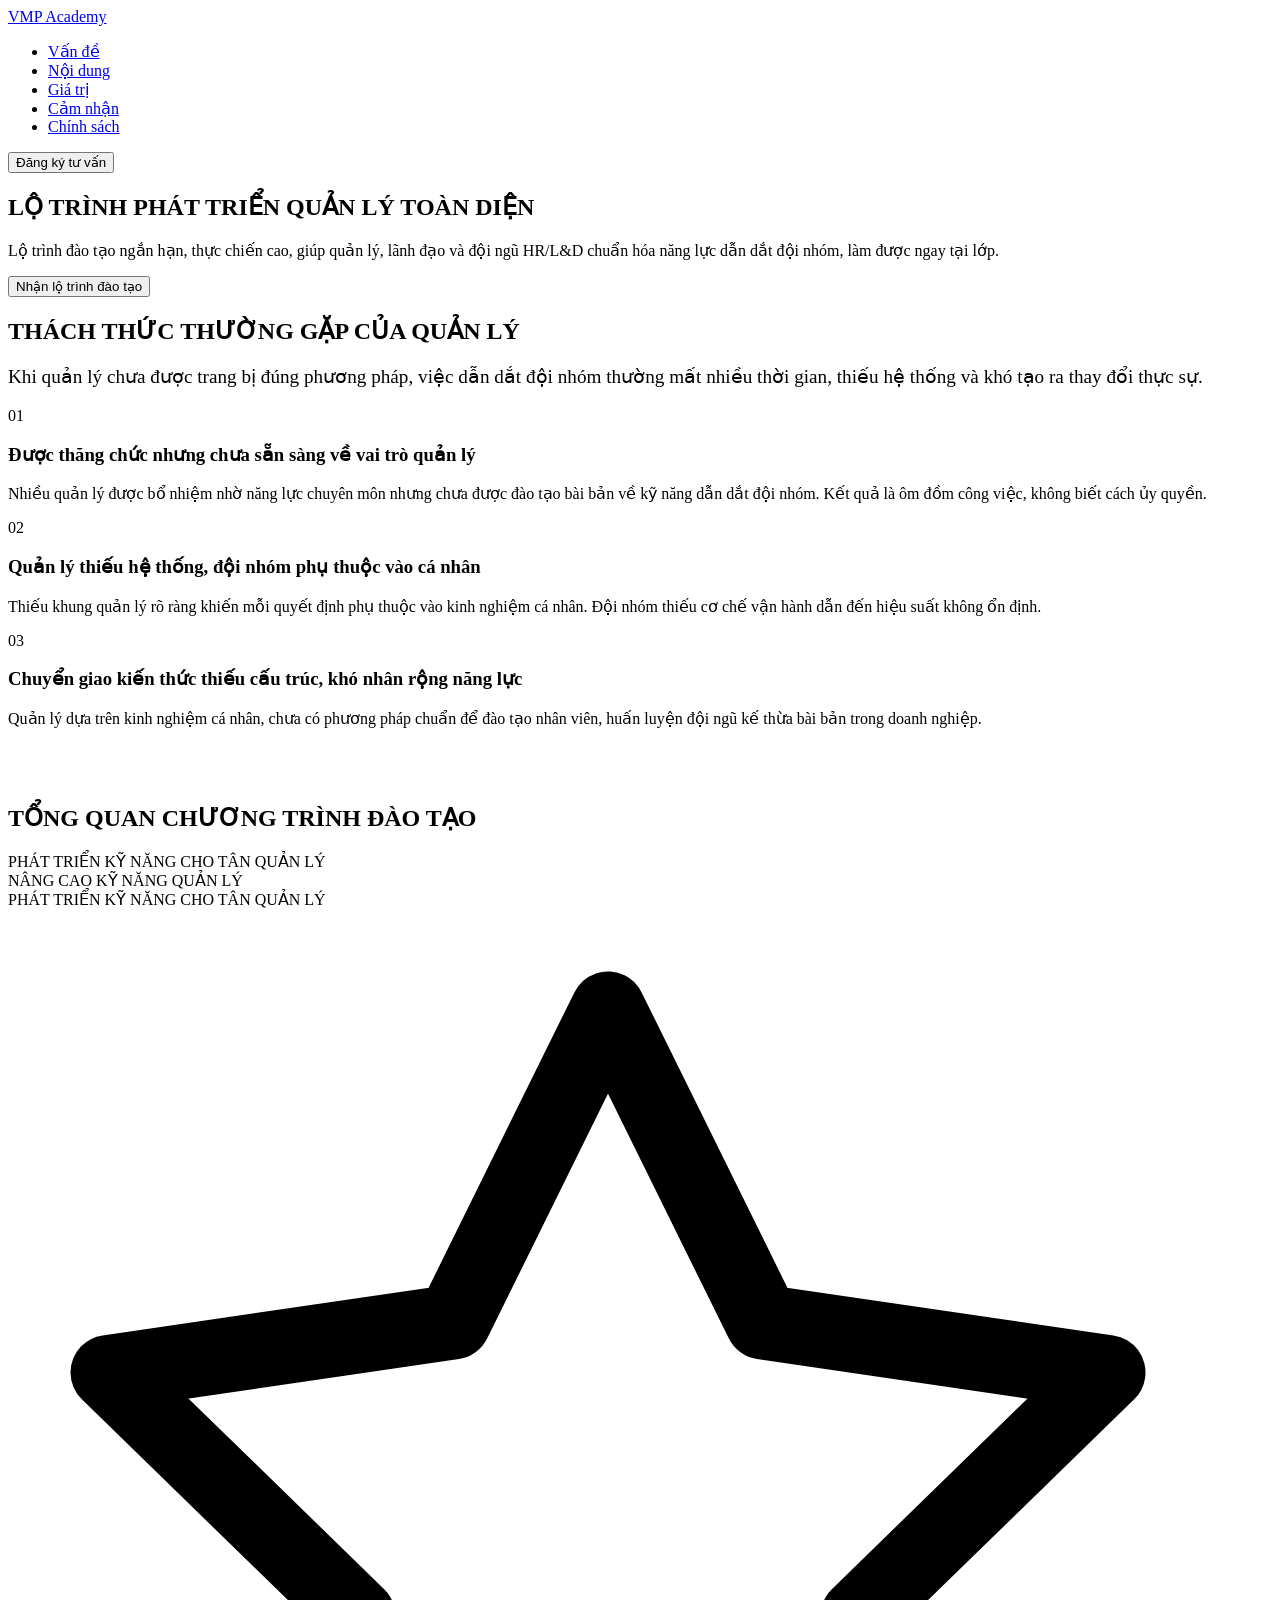
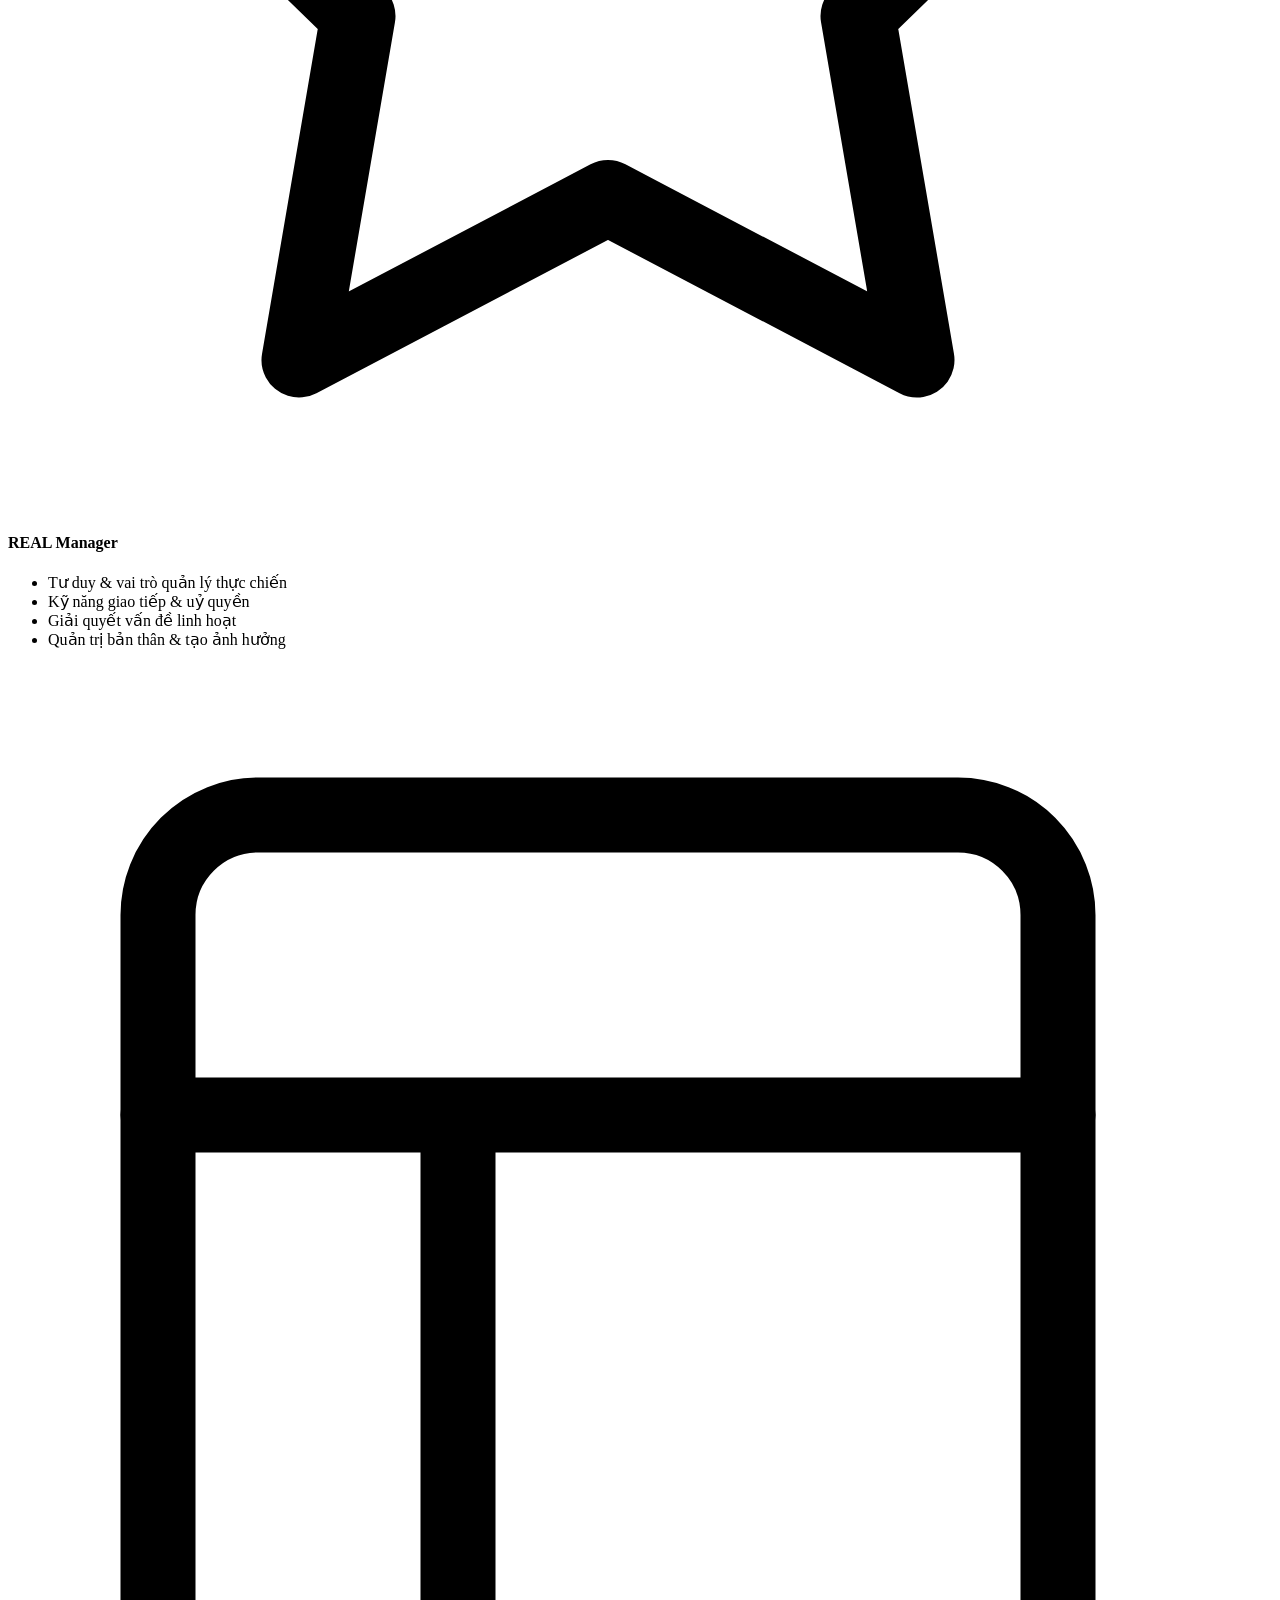
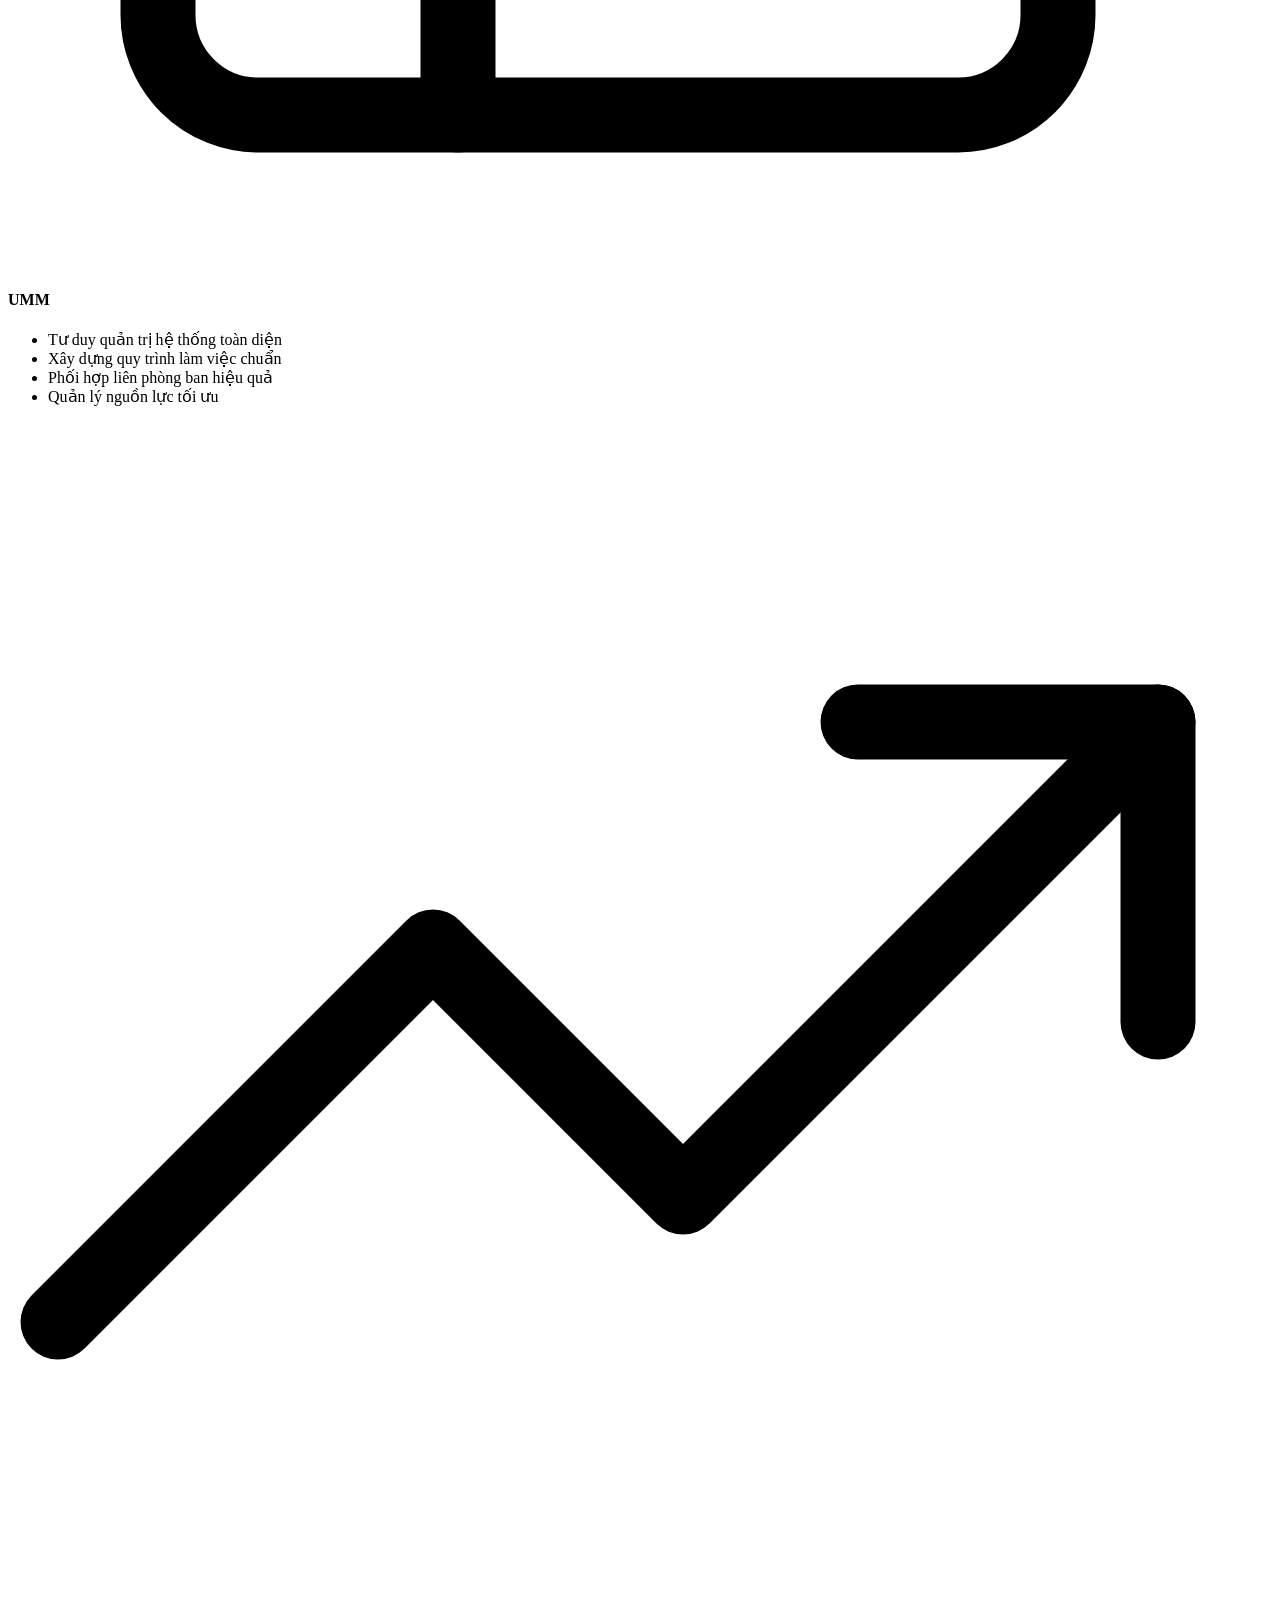
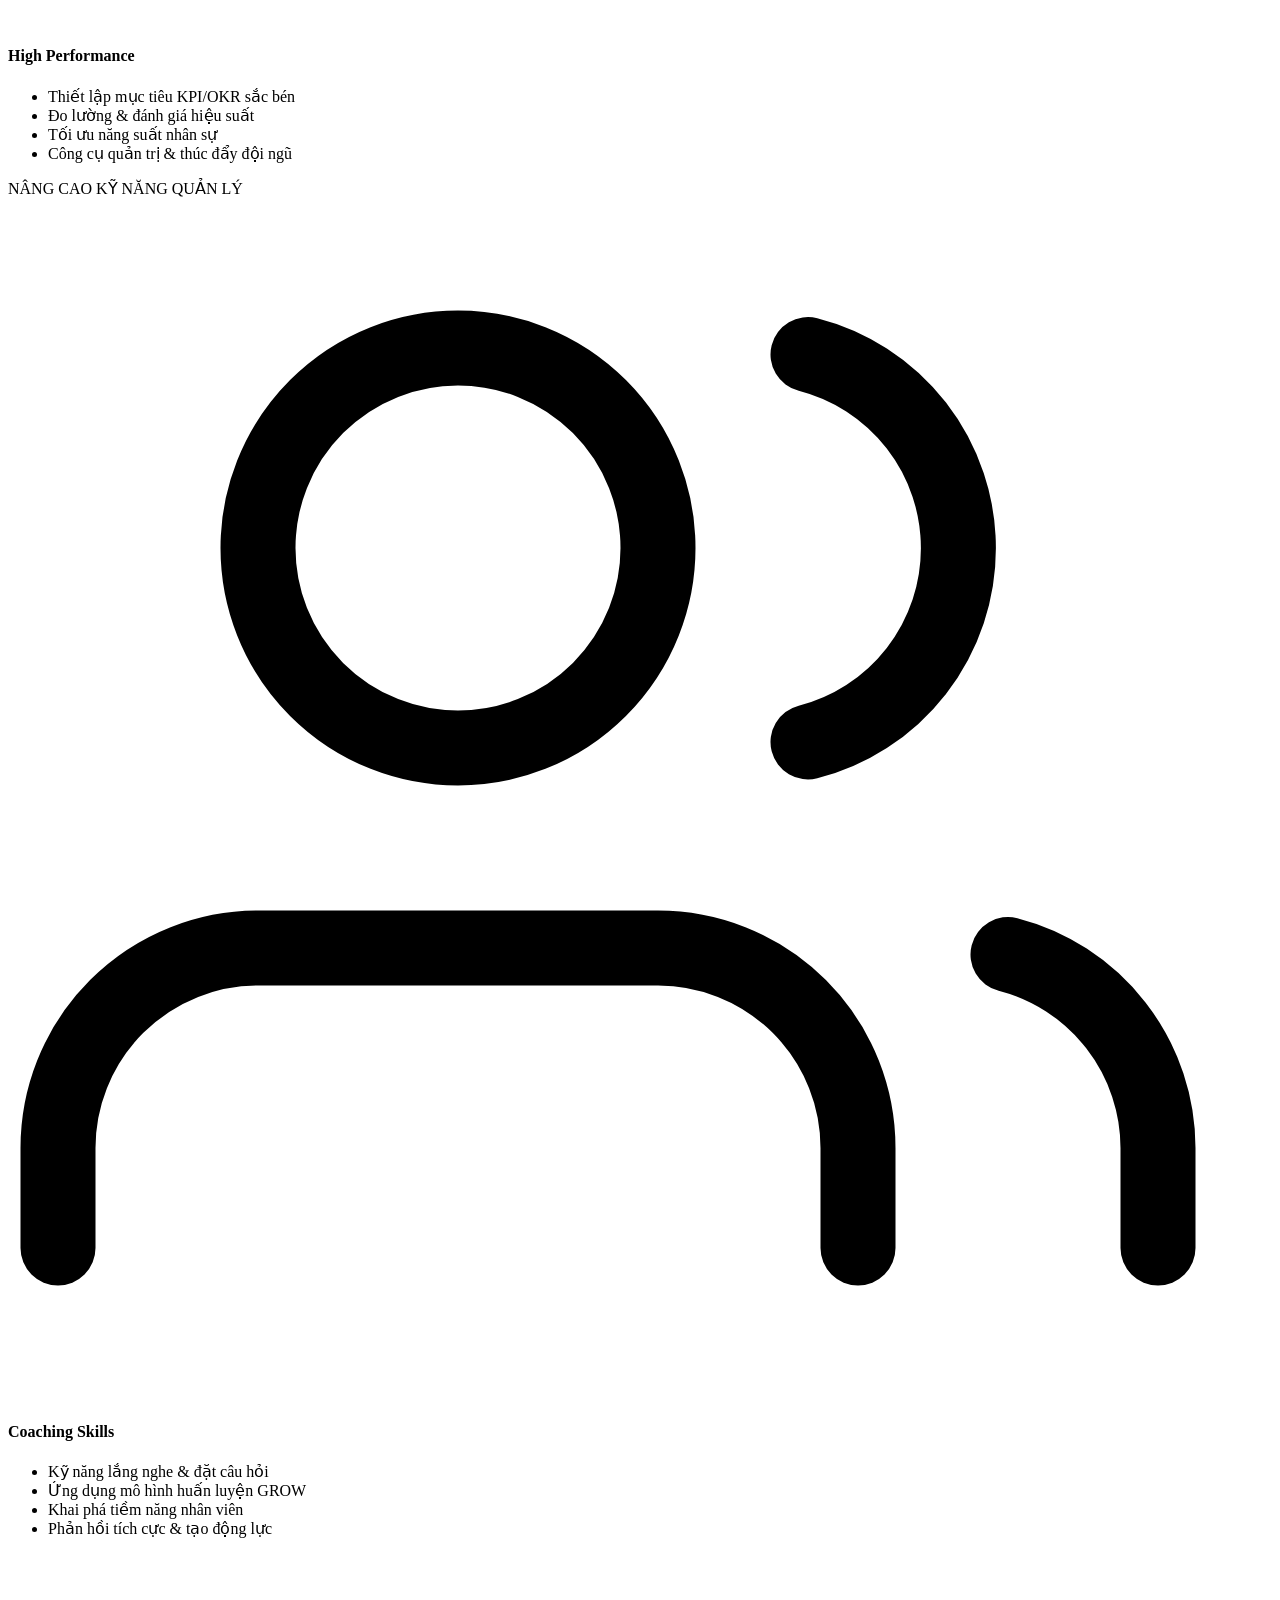
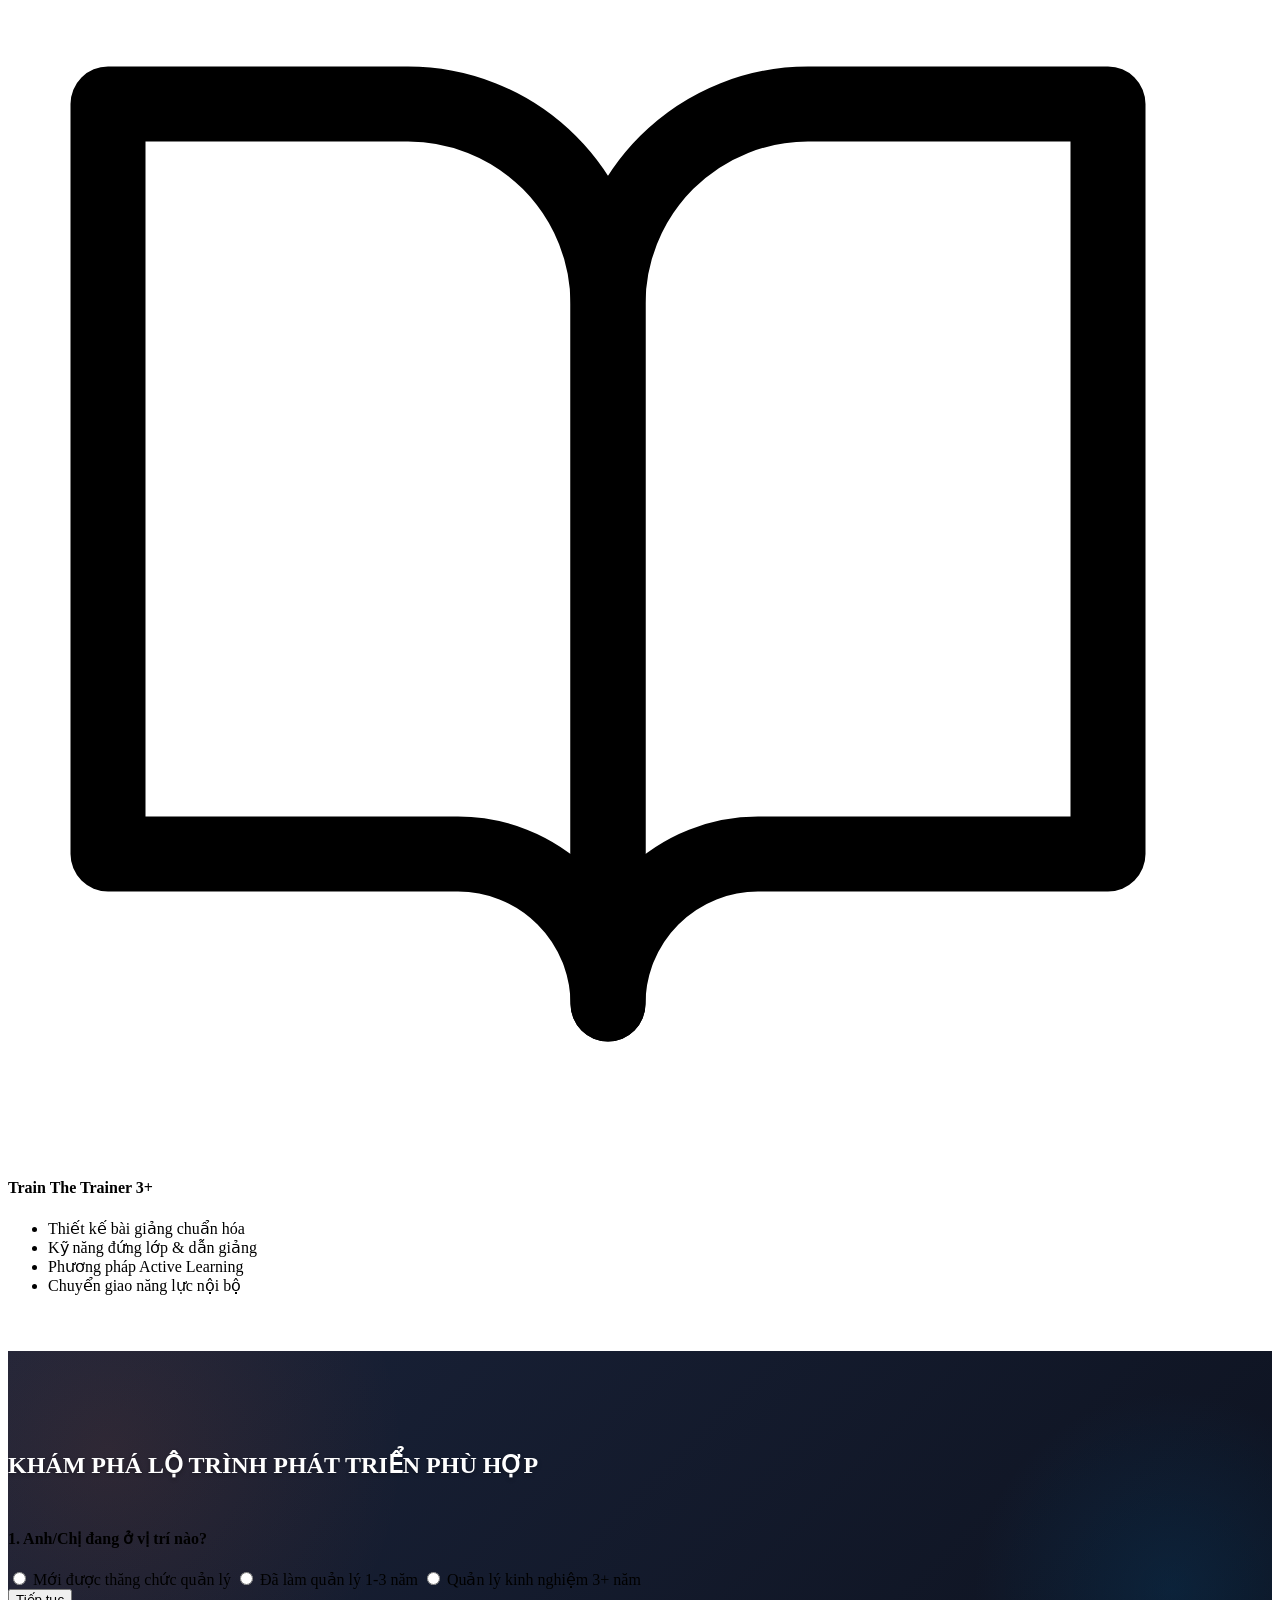
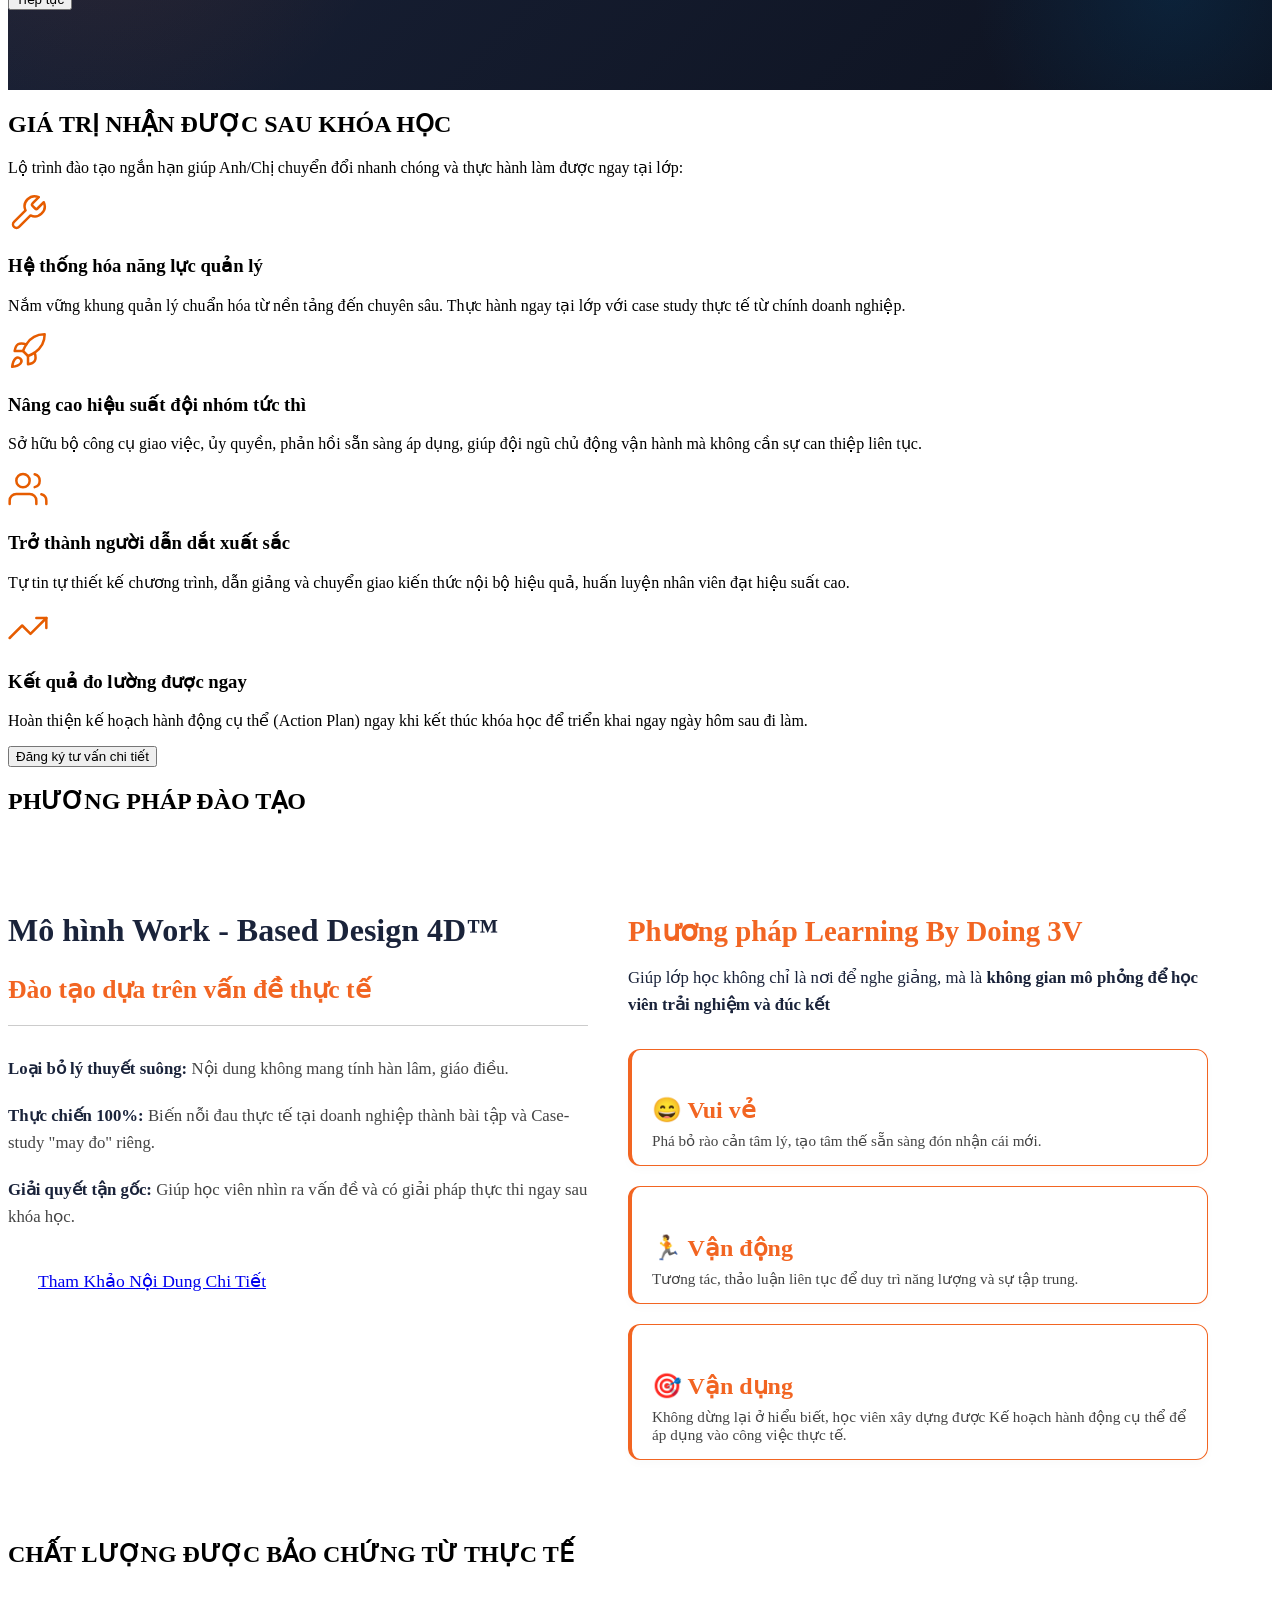
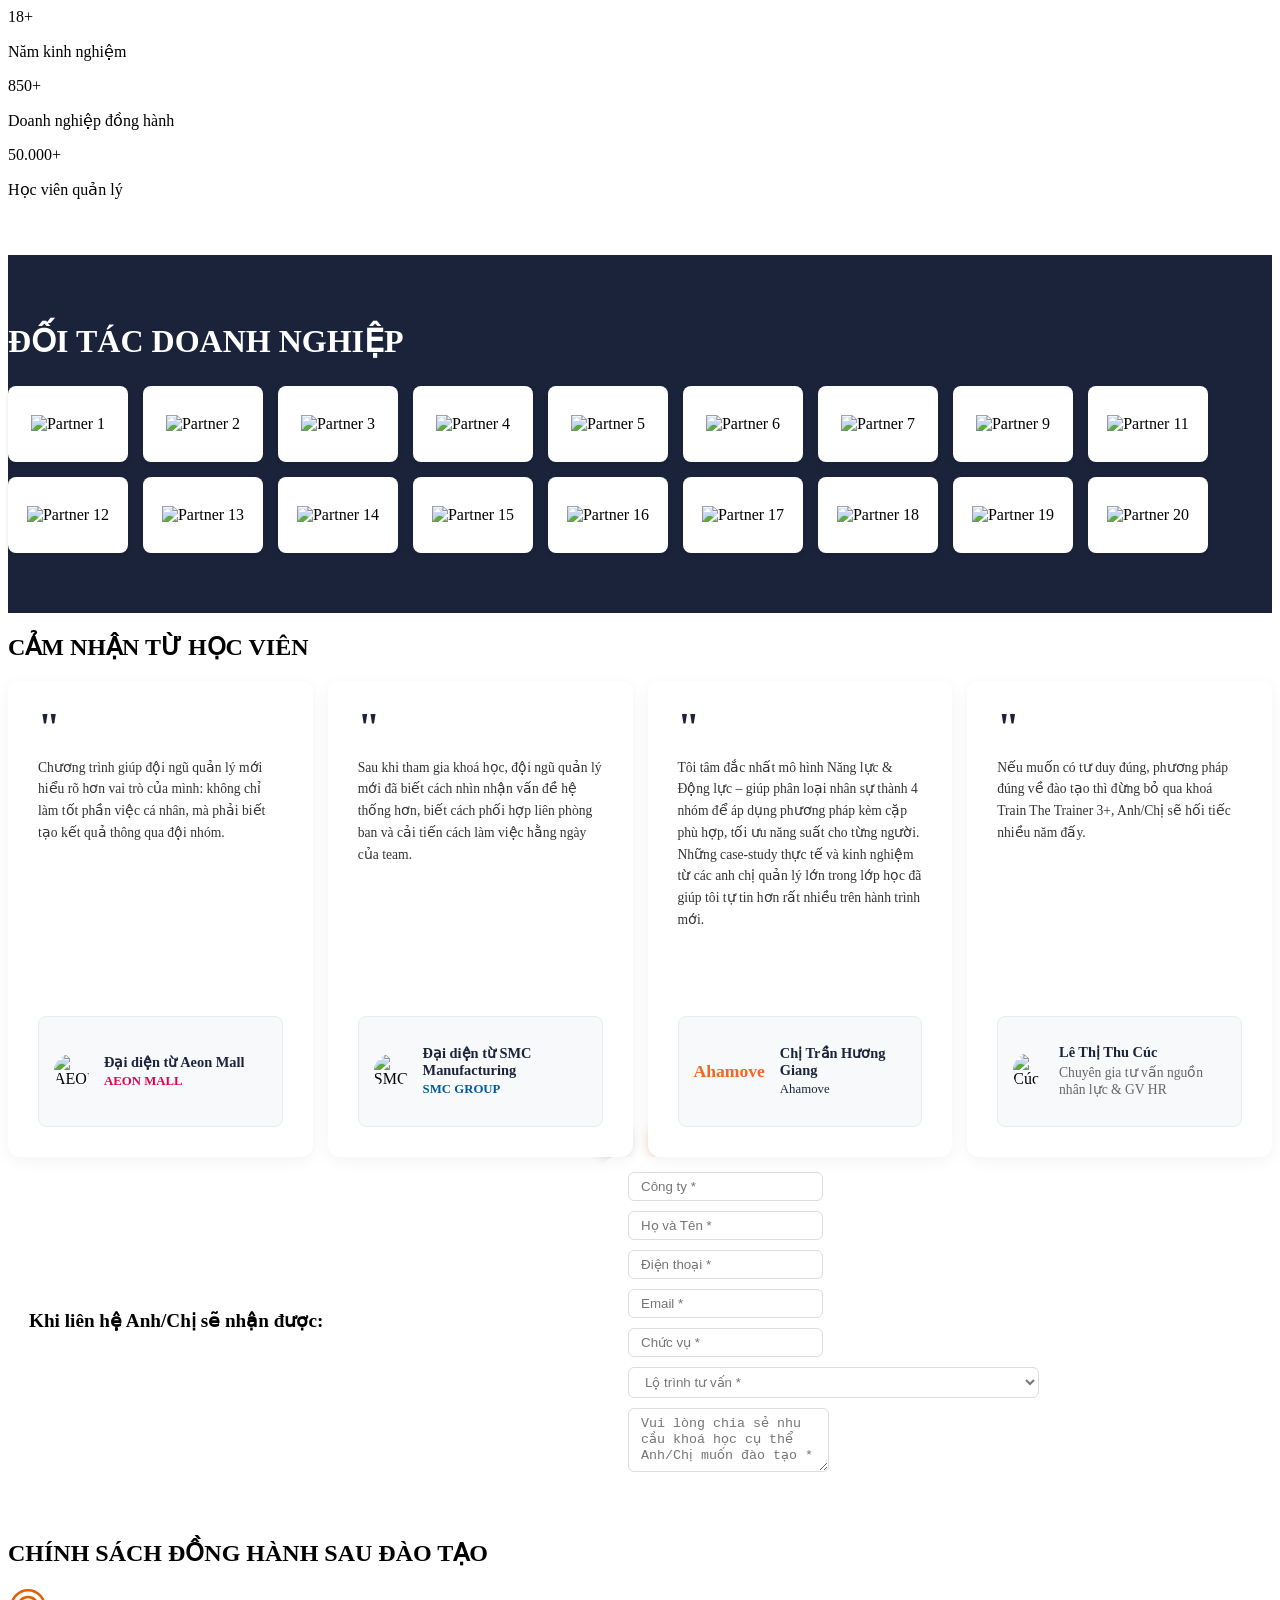
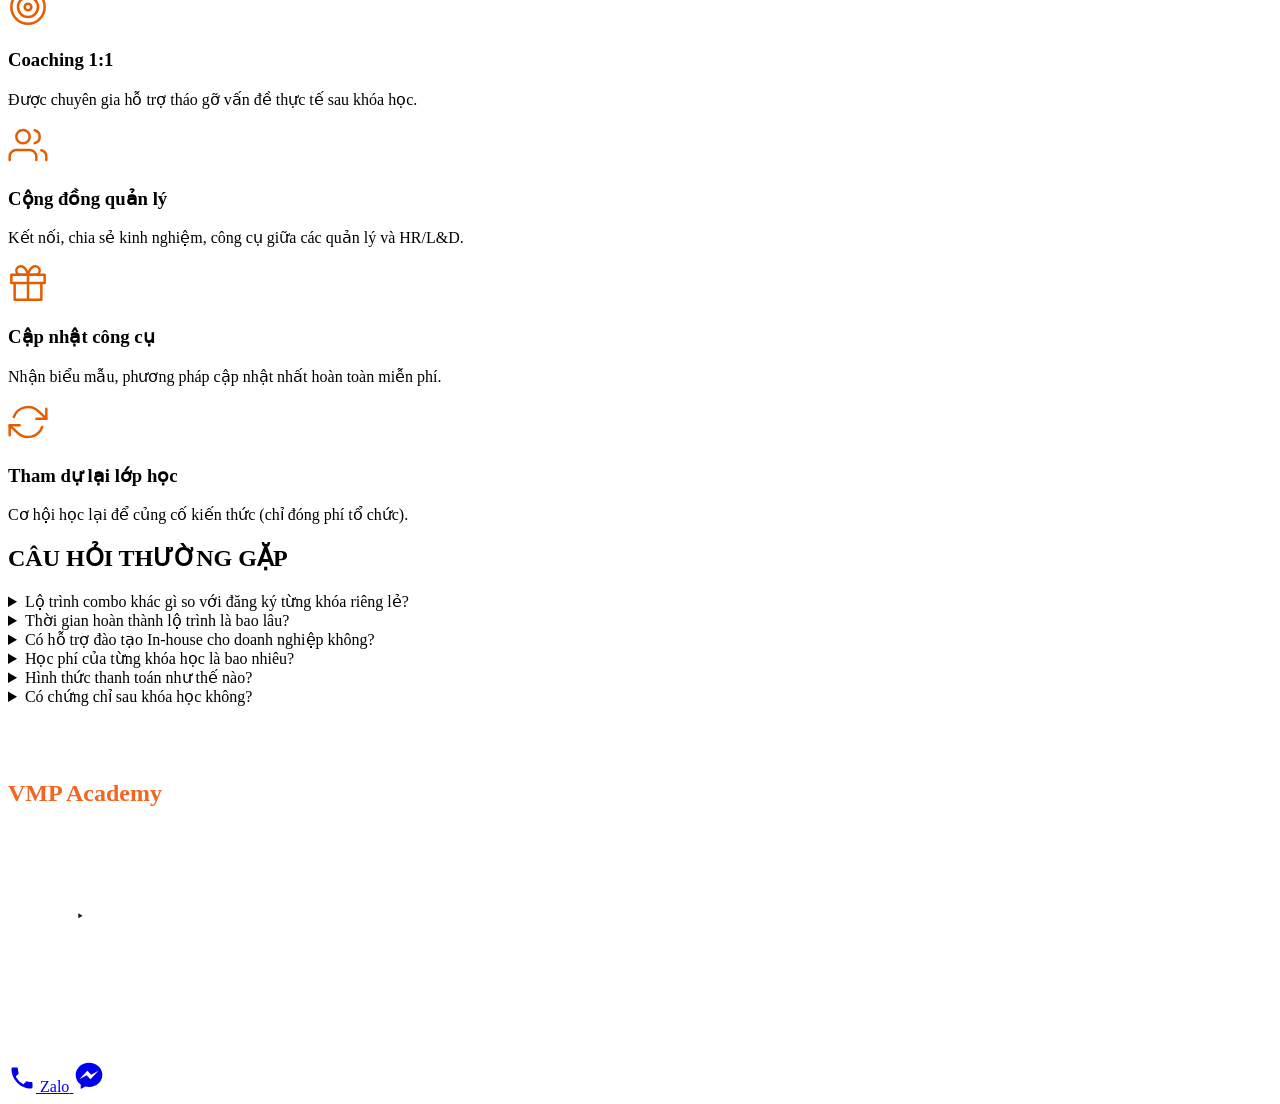
==== index.html @ 8e7a8e3c "Add files via upload" ====
<!DOCTYPE html>

<html lang="vi">
<head>
<meta charset="utf-8"/>
<meta content="width=device-width, initial-scale=1.0" name="viewport"/>
<title>Lộ Trình Phát Triển Quản Lý Toàn Diện | VMP Academy</title>
<meta content="Lộ trình đào tạo ngắn hạn, thực chiến cao, giúp quản lý và lãnh đạo chuẩn hóa năng lực dẫn dắt đội nhóm." name="description"/>
<!-- Google Fonts -->
<link href="https://fonts.googleapis.com" rel="preconnect"/>
<link crossorigin="" href="https://fonts.gstatic.com" rel="preconnect"/>
<link href="https://fonts.googleapis.com/css2?family=Inter:wght@400;500;600;700;800&amp;display=swap" rel="stylesheet"/>
<!-- CSS -->
<link href="css/index.css" rel="stylesheet"/>
<link href="css/components.css" rel="stylesheet"/>
<link href="css/responsive.css" rel="stylesheet"/>
</head>
<body>
<!-- 1. Sticky Nav -->
<nav class="sticky-nav" id="stickyNav">
<div class="container nav-container">
<a class="logo" href="#">
<div class="logo-placeholder">VMP Academy</div>
</a>
<ul class="nav-links">
<li><a class="nav-link" href="#van-de">Vấn đề</a></li>
<li><a class="nav-link" href="#lo-trinh">Nội dung</a></li>
<li><a class="nav-link" href="#gia-tri">Giá trị</a></li>
<li><a class="nav-link" href="#cam-nhan">Cảm nhận</a></li>
<li><a class="nav-link" href="#chinh-sach">Chính sách</a></li>
</ul>
<button class="btn btn-primary" onclick="scrollToForm()">Đăng ký tư vấn</button>
</div>
</nav>
<!-- 2. Hero Section -->
<section class="hero">
<div class="container hero-content">
<h1 class="hero-title">LỘ TRÌNH PHÁT TRIỂN QUẢN LÝ TOÀN DIỆN</h1>
<p class="hero-subtitle">Lộ trình đào tạo ngắn hạn, thực chiến cao, giúp quản lý, lãnh đạo và đội ngũ HR/L&amp;D chuẩn hóa năng lực dẫn dắt đội nhóm, làm được ngay tại lớp.</p>

<div class="hero-actions">
<button class="btn btn-primary btn-large" onclick="scrollToForm()">Nhận lộ trình đào tạo</button>
</div>
</div>
</section>
<!-- 3. Vấn đề (Pain Points) -->
<section class="section bg-light" id="van-de">
<div class="container">
<div class="section-header text-center mb-50">
<h2 class="section-title">THÁCH THỨC THƯỜNG GẶP CỦA QUẢN LÝ</h2>
<p class="section-lead" style="font-size: 1.2rem; color: var(--text-main); font-weight: 500;">Khi quản lý chưa được trang bị đúng phương pháp, việc dẫn dắt đội nhóm thường mất nhiều thời gian, thiếu hệ thống và khó tạo ra thay đổi thực sự.</p>
</div>
<div class="pain-points-grid">
<div class="pain-point-item">
<div class="pain-number">01</div>
<h3>Được thăng chức nhưng chưa sẵn sàng về vai trò quản lý</h3>
<p>Nhiều quản lý được bổ nhiệm nhờ năng lực chuyên môn nhưng chưa được đào tạo bài bản về kỹ năng dẫn dắt đội nhóm. Kết quả là ôm đồm công việc, không biết cách ủy quyền.</p>
</div>
<div class="pain-point-item">
<div class="pain-number">02</div>
<h3>Quản lý thiếu hệ thống, đội nhóm phụ thuộc vào cá nhân</h3>
<p>Thiếu khung quản lý rõ ràng khiến mỗi quyết định phụ thuộc vào kinh nghiệm cá nhân. Đội nhóm thiếu cơ chế vận hành dẫn đến hiệu suất không ổn định.</p>
</div>
<div class="pain-point-item">
<div class="pain-number">03</div>
<h3>Chuyển giao kiến thức thiếu cấu trúc, khó nhân rộng năng lực</h3>
<p>Quản lý dựa trên kinh nghiệm cá nhân, chưa có phương pháp chuẩn để đào tạo nhân viên, huấn luyện đội ngũ kế thừa bài bản trong doanh nghiệp.</p>
</div>
</div>
</div>
</div>
</section>

<!-- 3. Tổng quan chương trình -->
<section class="section" id="lo-trinh" style="padding: 40px 0; background: #fff;">
<div class="container" style="max-width: 1200px;">
<h2 class="section-title text-center">TỔNG QUAN CHƯƠNG TRÌNH ĐÀO TẠO</h2>





<!-- Pipeline Group Labels -->
<div class="overview-tabs">
    <div class="tab-blue">PHÁT TRIỂN KỸ NĂNG CHO TÂN QUẢN LÝ</div>
    <div class="tab-orange">NÂNG CAO KỸ NĂNG QUẢN LÝ</div>
</div>

<!-- Detail Cards -->
<div class="pipeline-details-grid">
    <div class="mobile-group-title bg-blue">PHÁT TRIỂN KỸ NĂNG CHO TÂN QUẢN LÝ</div>
    <div class="pipeline-card border-blue">
        <div class="card-icon blue">
            <svg fill="none" stroke="currentColor" stroke-linecap="round" stroke-linejoin="round" stroke-width="1.5" viewBox="0 0 24 24"><path d="M12 2l3.09 6.26L22 9.27l-5 4.87 1.18 6.88L12 17.77l-6.18 3.25L7 14.14 2 9.27l6.91-1.01L12 2z"></path></svg>
        </div>
        <h4>REAL Manager</h4>
        <ul>
            <li>Tư duy & vai trò quản lý thực chiến</li>
            <li>Kỹ năng giao tiếp & uỷ quyền</li>
            <li>Giải quyết vấn đề linh hoạt</li>
            <li>Quản trị bản thân & tạo ảnh hưởng</li>
        </ul>
    </div>
    <div class="pipeline-card border-blue">
        <div class="card-icon blue">
            <svg fill="none" stroke="currentColor" stroke-linecap="round" stroke-linejoin="round" stroke-width="1.5" viewBox="0 0 24 24"><rect x="3" y="3" width="18" height="18" rx="2" ry="2"></rect><path d="M3 9h18M9 21V9"></path></svg>
        </div>
        <h4>UMM</h4>
        <ul>
            <li>Tư duy quản trị hệ thống toàn diện</li>
            <li>Xây dựng quy trình làm việc chuẩn</li>
            <li>Phối hợp liên phòng ban hiệu quả</li>
            <li>Quản lý nguồn lực tối ưu</li>
        </ul>
    </div>
    <div class="pipeline-card border-blue">
        <div class="card-icon blue">
            <svg fill="none" stroke="currentColor" stroke-linecap="round" stroke-linejoin="round" stroke-width="1.5" viewBox="0 0 24 24"><polyline points="23 6 13.5 15.5 8.5 10.5 1 18"></polyline><polyline points="17 6 23 6 23 12"></polyline></svg>
        </div>
        <h4>High Performance</h4>
        <ul>
            <li>Thiết lập mục tiêu KPI/OKR sắc bén</li>
            <li>Đo lường & đánh giá hiệu suất</li>
            <li>Tối ưu năng suất nhân sự</li>
            <li>Công cụ quản trị & thúc đẩy đội ngũ</li>
        </ul>
    </div>
    <div class="mobile-group-title bg-orange">NÂNG CAO KỸ NĂNG QUẢN LÝ</div>
    <div class="pipeline-card border-orange">
        <div class="card-icon orange">
            <svg fill="none" stroke="currentColor" stroke-linecap="round" stroke-linejoin="round" stroke-width="1.5" viewBox="0 0 24 24"><path d="M17 21v-2a4 4 0 0 0-4-4H5a4 4 0 0 0-4 4v2"></path><circle cx="9" cy="7" r="4"></circle><path d="M23 21v-2a4 4 0 0 0-3-3.87"></path><path d="M16 3.13a4 4 0 0 1 0 7.75"></path></svg>
        </div>
        <h4>Coaching Skills</h4>
        <ul>
            <li>Kỹ năng lắng nghe & đặt câu hỏi</li>
            <li>Ứng dụng mô hình huấn luyện GROW</li>
            <li>Khai phá tiềm năng nhân viên</li>
            <li>Phản hồi tích cực & tạo động lực</li>
        </ul>
    </div>
    <div class="pipeline-card border-orange">
        <div class="card-icon orange">
            <svg fill="none" stroke="currentColor" stroke-linecap="round" stroke-linejoin="round" stroke-width="1.5" viewBox="0 0 24 24"><path d="M2 3h6a4 4 0 0 1 4 4v14a3 3 0 0 0-3-3H2z"></path><path d="M22 3h-6a4 4 0 0 0-4 4v14a3 3 0 0 1 3-3h7z"></path></svg>
        </div>
        <h4>Train The Trainer 3+</h4>
        <ul>
            <li>Thiết kế bài giảng chuẩn hóa</li>
            <li>Kỹ năng đứng lớp & dẫn giảng</li>
            <li>Phương pháp Active Learning</li>
            <li>Chuyển giao năng lực nội bộ</li>
        </ul>
    </div>
</div>

<!-- Pipeline Arrows -->


    

</div>
</section>

<section class="section" id="quiz-section" style="background: linear-gradient(135deg, #1a233a 0%, #0d121f 100%); padding: 80px 0; position: relative; overflow: hidden;">
<!-- Decorative background circle -->
<div style="position: absolute; width: 600px; height: 600px; background: radial-gradient(circle, rgba(242,101,34,0.1) 0%, rgba(26,35,58,0) 70%); top: -200px; left: -200px; border-radius: 50%;"></div>
<div style="position: absolute; width: 400px; height: 400px; background: radial-gradient(circle, rgba(0,92,153,0.2) 0%, rgba(26,35,58,0) 70%); bottom: -100px; right: -100px; border-radius: 50%;"></div>
<div class="container" style="position: relative; z-index: 2;">
<h2 class="section-title text-center" style="color: #fff; text-shadow: 0 2px 4px rgba(0,0,0,0.3); margin-bottom: 50px;">KHÁM PHÁ LỘ TRÌNH PHÁT TRIỂN PHÙ HỢP</h2>

<div class="quiz-card" id="quiz-container" style="max-width: 900px;">
<div class="quiz-step active" id="step-1">
<h4 class="quiz-question">1. Anh/Chị đang ở vị trí nào?</h4>
<div class="quiz-options">
<label class="quiz-option"><input name="q1" type="radio" value="A1"/> <span class="radio-custom"></span> <span>Mới được thăng chức quản lý</span></label>
<label class="quiz-option"><input name="q1" type="radio" value="A2"/> <span class="radio-custom"></span> <span>Đã làm quản lý 1-3 năm</span></label>
<label class="quiz-option"><input name="q1" type="radio" value="A3"/> <span class="radio-custom"></span> <span>Quản lý kinh nghiệm 3+ năm</span></label>
</div>
</div>
<div class="quiz-step" id="step-2" style="display: none;">
<h4 class="quiz-question">2. Khó khăn lớn nhất của Anh/Chị trong công việc quản lý hiện tại là gì?</h4>
<div class="quiz-options">
<label class="quiz-option"><input name="q2" type="radio" value="B1"/> <span class="radio-custom"></span> <span>Quá tải công việc, giao việc chưa hiệu quả và nhân viên còn phụ thuộc vào quản lý</span></label>
<label class="quiz-option"><input name="q2" type="radio" value="B2"/> <span class="radio-custom"></span> <span>Khó thiết lập mục tiêu, theo dõi, đánh giá và cải thiện hiệu suất đội ngũ</span></label>
<label class="quiz-option"><input name="q2" type="radio" value="B3"/> <span class="radio-custom"></span> <span>Chưa biết cách kèm cặp, phản hồi, đào tạo và định hướng phát triển nhân viên</span></label>
</div>
</div>
<div class="quiz-step" id="step-3" style="display: none;">
<h4 class="quiz-question">3. Anh/Chị mong muốn tập trung phát triển nhóm năng lực nào nhất?</h4>
<div class="quiz-options">
<label class="quiz-option"><input name="q3" type="radio" value="C1"/> <span class="radio-custom"></span> <span><strong>Năng lực quản lý nền tảng:</strong> giao việc, trao quyền, tạo động lực và quản lý đội ngũ</span></label>
<label class="quiz-option"><input name="q3" type="radio" value="C2"/> <span class="radio-custom"></span> <span><strong>Năng lực quản trị hiệu suất:</strong> thiết lập mục tiêu, theo dõi, đánh giá và cải thiện kết quả</span></label>
<label class="quiz-option"><input name="q3" type="radio" value="C3"/> <span class="radio-custom"></span> <span><strong>Năng lực phát triển nhân viên:</strong> coaching, phản hồi, kèm cặp và đào tạo nội bộ</span></label>
</div>
</div>
<p id="quiz-error-msg" style="color: #ffcccc; display: none; margin-bottom: 10px; font-weight: bold;"></p>
<div class="quiz-footer">
<button type="button" class="btn btn-primary" id="quiz-next-btn" onclick="nextQuizStep()">Tiếp tục</button>
<button type="button" class="btn btn-primary" id="quiz-submit-btn" onclick="submitQuiz()" style="display: none;">Khám phá lộ trình đề xuất</button>
</div>
</div>
<div class="quiz-result-container" id="quiz-result" style="display: none; margin-top: 40px;">
<div class="result-header text-center">
<h3 id="result-path-name" style="color: #f26522; margin-bottom: 10px;">?? LỘ TRÌNH ĐỀ XUẤT CHO ANH/CHỊ</h3>
<h2 id="result-title" style="font-size: 1.8rem; margin-bottom: 15px; color: #fff; text-shadow: 0 2px 4px rgba(0,0,0,0.5);"></h2>
<p id="result-desc" style="color: #f0f4f8; font-size: 1.05rem; max-width: 800px; margin: 0 auto 15px auto;"></p>
<p id="result-next-step" style="color: #fff; font-size: 0.95rem; font-style: italic; max-width: 800px; margin: 0 auto 30px auto; opacity: 0.9;"></p>
</div>
<div id="result-combo-1" style="display: none;">
    <div class="timeline-container">
        <!-- REAL Manager -->
        <div class="timeline-item" id="course-L1_REAL">
            <div class="timeline-node">1</div>
            <div class="timeline-content">
                <div class="timeline-highlight-ribbon">⭐ PHÙ HỢP NHẤT</div>
                <h4 class="timeline-title">REAL Manager™ - Quản lý Nền tảng <span class="badge">2 ngày</span></h4>
                <ul class="timeline-modules-list">
                    <li><strong>[R] Results - Quản lý kết quả và tiến độ:</strong> Lập kế hoạch, giao việc rõ ràng, theo dõi tiến độ không cần can thiệp chi tiết.</li>
                    <li><strong>[E] Empowerment - Trao quyền và phát triển:</strong> Trao quyền phù hợp, phản hồi đúng cách và phát huy sự chủ động của nhân viên.</li>
                    <li><strong>[A] Alignment - Phối hợp liên phòng ban:</strong> Làm rõ trách nhiệm, thống nhất tiêu chuẩn bàn giao, ứng dụng AI hỗ trợ tự động hóa.</li>
                    <li><strong>[L] Leadership - Lãnh đạo bản thân:</strong> Hiểu rõ vai trò, quản lý thời gian, xây dựng ảnh hưởng tích cực với đội ngũ.</li>
                </ul>
            </div>
        </div>

        <!-- UMM -->
        <div class="timeline-item" id="course-L1_UMM">
            <div class="timeline-node">2</div>
            <div class="timeline-content">
                <div class="timeline-highlight-ribbon">⭐ PHÙ HỢP NHẤT</div>
                <h4 class="timeline-title">UMM - Năng lực Quản lý Cấp trung <span class="badge">2 ngày</span></h4>
                <ul class="timeline-modules-list">
                    <li><strong>Phần 1: Right Mindset:</strong> Hiểu đúng về vai trò, trách nhiệm của Quản lý cấp trung.</li>
                    <li><strong>Phần 2: Managing Self:</strong> Quản trị bản thân, cảm xúc, thời gian hiệu quả trước khi lãnh đạo người khác.</li>
                    <li><strong>Phần 3: Managing Others:</strong> Giao tiếp hiệu quả, đánh giá năng lực và thúc đẩy động lực đội ngũ.</li>
                    <li><strong>Phần 4: Managing Change:</strong> Dẫn dắt sự thay đổi, giải quyết vấn đề và ra quyết định linh hoạt.</li>
                </ul>
            </div>
        </div>

        <!-- HPM -->
        <div class="timeline-item" id="course-L1_HPM">
            <div class="timeline-node">3</div>
            <div class="timeline-content">
                <div class="timeline-highlight-ribbon">⭐ PHÙ HỢP NHẤT</div>
                <h4 class="timeline-title">High Performance Management <span class="badge">2 ngày</span></h4>
                <ul class="timeline-modules-list">
                    <li><strong>Tư duy & Mục tiêu hiệu suất:</strong> Xây dựng tư duy hướng đến kết quả, thiết lập mục tiêu SMART.</li>
                    <li><strong>Hệ thống & Chiến lược nhân sự:</strong> Thiết kế hệ thống đo lường hiệu suất (KPI/OKR), phân loại nhân sự.</li>
                    <li><strong>Kỹ năng quản lý & Thực thi:</strong> Kỹ năng ủy quyền, giám sát, phản hồi và huấn luyện nhân viên đạt mục tiêu.</li>
                    <li><strong>Kế hoạch hành động:</strong> Xây dựng kế hoạch cải thiện hiệu suất đội ngũ và thực thi áp dụng.</li>
                </ul>
            </div>
        </div>
    </div>
</div>
<div id="result-combo-2" style="display: none;">
    <div class="timeline-container">
        <!-- TTT -->
        <div class="timeline-item" id="course-L2_TTT">
            <div class="timeline-node">1</div>
            <div class="timeline-content">
                <div class="timeline-highlight-ribbon">⭐ PHÙ HỢP NHẤT</div>
                <h4 class="timeline-title">Train the Trainer 3+ <span class="badge">3 ngày</span></h4>
                <ul class="timeline-modules-list">
                    <li><strong>Module 1: Identify:</strong> Tiêu chuẩn giảng viên nội bộ, lộ trình phát triển năng lực Trainer.</li>
                    <li><strong>Module 2: Intention:</strong> Phân tích học viên, văn hóa học tập và tâm lý tiếp nhận kiến thức.</li>
                    <li><strong>Module 3: Methods:</strong> 04 nguyên tắc đào tạo và xây dựng hoạt động đào tạo tương tác cao.</li>
                    <li><strong>Module 4: Program Design:</strong> Quy trình thiết kế khóa học, phân tích nhu cầu, phát triển nội dung và kịch bản.</li>
                    <li><strong>Module 5: Perform:</strong> Kỹ năng dẫn dắt, mở đầu, điều phối lớp học và kết thúc ấn tượng.</li>
                </ul>
            </div>
        </div>

        <!-- Coaching -->
        <div class="timeline-item" id="course-L2_COACHING">
            <div class="timeline-node">2</div>
            <div class="timeline-content">
                <div class="timeline-highlight-ribbon">⭐ PHÙ HỢP NHẤT</div>
                <h4 class="timeline-title">Coaching Skills for Managers <span class="badge">2 ngày</span></h4>
                <ul class="timeline-modules-list">
                    <li><strong>Học phần 1: Hiểu rõ về Huấn luyện:</strong> Phân biệt Coaching, Mentoring, Đào tạo; thay đổi tư duy người quản lý.</li>
                    <li><strong>Học phần 2: Kỹ năng huấn luyện chuyên nghiệp:</strong> Lắng nghe sâu, đặt câu hỏi gợi mở, mô hình GROW, EDIC.</li>
                    <li><strong>Học phần 3: Kỹ năng giao việc:</strong> Ứng dụng mô hình ART, ASSIGN để giao việc đúng năng lực, động lực.</li>
                    <li><strong>Học phần 4: Phản hồi & Đánh giá:</strong> Kỹ thuật phản hồi FAST, AID; tạo động lực qua phản hồi xây dựng.</li>
                </ul>
            </div>
        </div>
    </div>
</div>
<div class="text-center mt-30 mb-40" style="display: flex; gap: 15px; justify-content: center; flex-wrap: wrap;">
    <a id="result-cta-btn" href="#dang-ky" class="btn btn-primary" style="font-size: 1.1rem; padding: 15px 40px;">Liên hệ tư vấn chi tiết</a>
    <button type="button" class="btn btn-outline" onclick="resetQuiz()" style="font-size: 1.1rem; padding: 15px 40px; background: transparent; border: 2px solid #fff; color: #fff; border-radius: 50px; cursor: pointer;">Làm lại trắc nghiệm</button>
</div>
</div>
</div>
</section>

<!-- 6. Giá trị nhận được -->
<section class="section" id="gia-tri">
<div class="container">
<div class="section-header text-center">
<h2 class="section-title">GIÁ TRỊ NHẬN ĐƯỢC SAU KHÓA HỌC</h2>
<p class="section-lead">Lộ trình đào tạo ngắn hạn giúp Anh/Chị chuyển đổi nhanh chóng và thực hành làm được <span style="white-space: nowrap;">ngay tại lớp:</span></p>
</div>
<div class="value-grid">
<div class="value-card">
<div class="value-icon"><svg width="40" height="40" viewBox="0 0 24 24" fill="none" stroke="#E65C00" stroke-width="1.5" stroke-linecap="round" stroke-linejoin="round"><path d="M14.7 6.3a1 1 0 0 0 0 1.4l1.6 1.6a1 1 0 0 0 1.4 0l3.77-3.77a6 6 0 0 1-7.94 7.94l-6.91 6.91a2.12 2.12 0 0 1-3-3l6.91-6.91a6 6 0 0 1 7.94-7.94l-3.76 3.76z"/></svg></div>
<h3>Hệ thống hóa năng lực quản lý</h3>
<p>Nắm vững khung quản lý chuẩn hóa từ nền tảng đến chuyên sâu. Thực hành ngay tại lớp với case study thực tế từ chính doanh nghiệp.</p>
</div>
<div class="value-card">
<div class="value-icon"><svg width="40" height="40" viewBox="0 0 24 24" fill="none" stroke="#E65C00" stroke-width="1.5" stroke-linecap="round" stroke-linejoin="round"><path d="M4.5 16.5c-1.5 1.26-2 5-2 5s3.74-.5 5-2c.71-.84.7-2.13-.09-2.91a2.18 2.18 0 0 0-2.91-.09z"/><path d="M12 15l-3-3a22 22 0 0 1 2-3.95A12.88 12.88 0 0 1 22 2c0 2.72-.78 7.5-6 11a22.35 22.35 0 0 1-4 2z"/><path d="M9 12H4s.55-3.03 2-4c1.62-1.08 5 0 5 0"/><path d="M12 15v5s3.03-.55 4-2c1.08-1.62 0-5 0-5"/></svg></div>
<h3>Nâng cao hiệu suất đội nhóm tức thì</h3>
<p>Sở hữu bộ công cụ giao việc, ủy quyền, phản hồi sẵn sàng áp dụng, giúp đội ngũ chủ động vận hành mà không cần sự can thiệp liên tục.</p>
</div>
<div class="value-card">
<div class="value-icon"><svg width="40" height="40" viewBox="0 0 24 24" fill="none" stroke="#E65C00" stroke-width="1.5" stroke-linecap="round" stroke-linejoin="round"><path d="M17 21v-2a4 4 0 0 0-4-4H5a4 4 0 0 0-4 4v2"/><circle cx="9" cy="7" r="4"/><path d="M23 21v-2a4 4 0 0 0-3-3.87"/><path d="M16 3.13a4 4 0 0 1 0 7.75"/></svg></div>
<h3>Trở thành người dẫn dắt xuất sắc</h3>
<p>Tự tin tự thiết kế chương trình, dẫn giảng và chuyển giao kiến thức nội bộ hiệu quả, huấn luyện nhân viên đạt hiệu suất cao.</p>
</div>
<div class="value-card">
<div class="value-icon"><svg width="40" height="40" viewBox="0 0 24 24" fill="none" stroke="#E65C00" stroke-width="1.5" stroke-linecap="round" stroke-linejoin="round"><polyline points="23 6 13.5 15.5 8.5 10.5 1 18"/><polyline points="17 6 23 6 23 12"/></svg></div>
<h3>Kết quả đo lường được ngay</h3>
<p>Hoàn thiện kế hoạch hành động cụ thể (Action Plan) ngay khi kết thúc khóa học để triển khai ngay ngày hôm sau đi làm.</p>
</div>
</div>
<div class="text-center mt-40">
<button class="btn btn-primary btn-large" onclick="scrollToForm()">Đăng ký tư vấn chi tiết</button>
</div>
</div>
</section>
<!-- 7. Form đăng ký (Mid-page) -->

<!-- Phương pháp đào tạo -->
<section class="section bg-light" id="phuong-phap">
<div class="container" style="max-width: 1200px;">
    <h2 class="section-title text-center" style="margin-bottom: 60px; padding-bottom: 10px;">PHƯƠNG PHÁP ĐÀO TẠO</h2>
    <div style="display: grid; grid-template-columns: 1fr 1fr; gap: 40px; align-items: start;">
        
        <!-- Left Column -->
        <div>
            <h2 class="method-h2" style="color: #1a233a; font-weight: 800; font-size: 2rem; margin-bottom: 10px;">Mô hình Work - Based Design 4D™</h2>
            <h3 class="method-h3" style="color: #f26522; font-weight: 700; font-size: 1.6rem; margin-bottom: 20px;">Đào tạo dựa trên vấn đề thực tế</h3>
            <hr style="border: none; border-top: 1px solid #ccc; margin-bottom: 30px;">
            <ul style="list-style: none; padding: 0; margin-bottom: 40px;">
                <li style="margin-bottom: 20px; font-size: 1.05rem; line-height: 1.6; color: #444;">
                    <strong style="color: #1a233a;">Loại bỏ lý thuyết suông:</strong> Nội dung không mang tính hàn lâm, giáo điều.
                </li>
                <li style="margin-bottom: 20px; font-size: 1.05rem; line-height: 1.6; color: #444;">
                    <strong style="color: #1a233a;">Thực chiến 100%:</strong> Biến nỗi đau thực tế tại doanh nghiệp thành bài tập và Case-study "may đo" riêng.
                </li>
                <li style="margin-bottom: 20px; font-size: 1.05rem; line-height: 1.6; color: #444;">
                    <strong style="color: #1a233a;">Giải quyết tận gốc:</strong> Giúp học viên nhìn ra vấn đề và có giải pháp thực thi ngay sau khóa học.
                </li>
            </ul>
            <a href="#dang-ky" class="btn btn-primary" style="padding: 15px 30px; font-size: 1.1rem; border-radius: 8px;">Tham Khảo Nội Dung Chi Tiết</a>
        </div>

        <!-- Right Column -->
        <div>
            <h3 style="color: #f26522; font-weight: 700; font-size: 1.8rem; margin-bottom: 15px;">Phương pháp Learning By Doing 3V</h3>
            <p style="font-size: 1.05rem; line-height: 1.6; color: #1a233a; margin-bottom: 30px;">
                Giúp lớp học không chỉ là nơi để nghe giảng, mà là <strong>không gian mô phỏng để học viên trải nghiệm và đúc kết</strong>
            </p>
            
            <div style="border: 1px solid #f26522; border-left: 4px solid #f26522; border-radius: 12px; padding: 15px 15px 15px 20px; margin-bottom: 20px; background: #fff; box-shadow: 0 4px 10px rgba(0,0,0,0.02);">
                <h4 style="color: #f26522; font-size: 1.5rem; font-weight: 700; margin-bottom: 8px;">😄 Vui vẻ</h4>
                <p style="margin: 0; color: #444; font-size: 0.95rem;">Phá bỏ rào cản tâm lý, tạo tâm thế sẵn sàng đón nhận cái mới.</p>
            </div>

            <div style="border: 1px solid #f26522; border-left: 4px solid #f26522; border-radius: 12px; padding: 15px 15px 15px 20px; margin-bottom: 20px; background: #fff; box-shadow: 0 4px 10px rgba(0,0,0,0.02);">
                <h4 style="color: #f26522; font-size: 1.5rem; font-weight: 700; margin-bottom: 8px;">🏃 Vận động</h4>
                <p style="margin: 0; color: #444; font-size: 0.95rem;">Tương tác, thảo luận liên tục để duy trì năng lượng và sự tập trung.</p>
            </div>

            <div style="border: 1px solid #f26522; border-left: 4px solid #f26522; border-radius: 12px; padding: 15px 15px 15px 20px; background: #fff; box-shadow: 0 4px 10px rgba(0,0,0,0.02);">
                <h4 style="color: #f26522; font-size: 1.5rem; font-weight: 700; margin-bottom: 8px;">🎯 Vận dụng</h4>
                <p style="margin: 0; color: #444; font-size: 0.95rem;">Không dừng lại ở hiểu biết, học viên xây dựng được Kế hoạch hành động cụ thể để áp dụng vào công việc thực tế.</p>
            </div>
        </div>

    </div>
</div>
</section>

<!-- 8. Social Proof -->
<section class="section bg-orange" style="padding: 60px 0 40px 0;">
<div class="container">
<h2 class="section-title text-center" style="margin-bottom: 40px;">CHẤT LƯỢNG ĐƯỢC BẢO CHỨNG TỪ THỰC TẾ</h2>
<!-- Badges / Counter -->
<div class="counter-grid">
<div class="counter-item dark-counter">
<div class="counter-number">18+</div>
<p>Năm kinh nghiệm</p>
</div>
<div class="counter-item dark-counter">
<div class="counter-number">850+</div>
<p>Doanh nghiệp đồng hành</p>
</div>
<div class="counter-item dark-counter">
<div class="counter-number">50.000+</div>
<p>Học viên quản lý</p>
</div>
</div>
</div>
</section>
<!-- 8.1. Logos Đối tác -->
<section class="section" style="background-color: #1a233a; padding: 40px 0 60px 0;">
<div class="container" style="max-width: 1200px;">
<h2 class="text-center mb-30" style="color: white; font-size: 2rem; font-family: var(--font-heading); font-weight: 700;">ĐỐI TÁC DOANH NGHIỆP</h2>
<div class="partner-logos-grid" style="display: grid; grid-template-columns: repeat(9, 1fr); gap: 15px;">

<div class="partner-card" style="background: white; border-radius: 8px; display: flex; align-items: center; justify-content: center; padding: 8px; height: 60px; box-shadow: 0 2px 4px rgba(0,0,0,0.1);">
    <img src="https://vmptraining.com/bo-khoa-hoc-dao-tao-giang-vien-noi-bo/material/1.png" alt="Partner 1" style="max-width: 100%; max-height: 100%; object-fit: contain;">
</div>
<div class="partner-card" style="background: white; border-radius: 8px; display: flex; align-items: center; justify-content: center; padding: 8px; height: 60px; box-shadow: 0 2px 4px rgba(0,0,0,0.1);">
    <img src="https://vmptraining.com/bo-khoa-hoc-dao-tao-giang-vien-noi-bo/material/2.png" alt="Partner 2" style="max-width: 100%; max-height: 100%; object-fit: contain;">
</div>
<div class="partner-card" style="background: white; border-radius: 8px; display: flex; align-items: center; justify-content: center; padding: 8px; height: 60px; box-shadow: 0 2px 4px rgba(0,0,0,0.1);">
    <img src="https://vmptraining.com/bo-khoa-hoc-dao-tao-giang-vien-noi-bo/material/3.png" alt="Partner 3" style="max-width: 100%; max-height: 100%; object-fit: contain;">
</div>
<div class="partner-card" style="background: white; border-radius: 8px; display: flex; align-items: center; justify-content: center; padding: 8px; height: 60px; box-shadow: 0 2px 4px rgba(0,0,0,0.1);">
    <img src="https://vmptraining.com/bo-khoa-hoc-dao-tao-giang-vien-noi-bo/material/4.png" alt="Partner 4" style="max-width: 100%; max-height: 100%; object-fit: contain;">
</div>
<div class="partner-card" style="background: white; border-radius: 8px; display: flex; align-items: center; justify-content: center; padding: 8px; height: 60px; box-shadow: 0 2px 4px rgba(0,0,0,0.1);">
    <img src="https://vmptraining.com/bo-khoa-hoc-dao-tao-giang-vien-noi-bo/material/5.png" alt="Partner 5" style="max-width: 100%; max-height: 100%; object-fit: contain;">
</div>
<div class="partner-card" style="background: white; border-radius: 8px; display: flex; align-items: center; justify-content: center; padding: 8px; height: 60px; box-shadow: 0 2px 4px rgba(0,0,0,0.1);">
    <img src="https://vmptraining.com/bo-khoa-hoc-dao-tao-giang-vien-noi-bo/material/6.png" alt="Partner 6" style="max-width: 100%; max-height: 100%; object-fit: contain;">
</div>
<div class="partner-card" style="background: white; border-radius: 8px; display: flex; align-items: center; justify-content: center; padding: 8px; height: 60px; box-shadow: 0 2px 4px rgba(0,0,0,0.1);">
    <img src="https://vmptraining.com/bo-khoa-hoc-dao-tao-giang-vien-noi-bo/material/7.png" alt="Partner 7" style="max-width: 100%; max-height: 100%; object-fit: contain;">
</div>
<div class="partner-card" style="background: white; border-radius: 8px; display: flex; align-items: center; justify-content: center; padding: 8px; height: 60px; box-shadow: 0 2px 4px rgba(0,0,0,0.1);">
    <img src="https://vmptraining.com/bo-khoa-hoc-dao-tao-giang-vien-noi-bo/material/9.png" alt="Partner 9" style="max-width: 100%; max-height: 100%; object-fit: contain;">
</div>
<div class="partner-card" style="background: white; border-radius: 8px; display: flex; align-items: center; justify-content: center; padding: 8px; height: 60px; box-shadow: 0 2px 4px rgba(0,0,0,0.1);">
    <img src="https://vmptraining.com/bo-khoa-hoc-dao-tao-giang-vien-noi-bo/material/11.png" alt="Partner 11" style="max-width: 100%; max-height: 100%; object-fit: contain;">
</div>
<div class="partner-card" style="background: white; border-radius: 8px; display: flex; align-items: center; justify-content: center; padding: 8px; height: 60px; box-shadow: 0 2px 4px rgba(0,0,0,0.1);">
    <img src="https://vmptraining.com/bo-khoa-hoc-dao-tao-giang-vien-noi-bo/material/12.png" alt="Partner 12" style="max-width: 100%; max-height: 100%; object-fit: contain;">
</div>
<div class="partner-card" style="background: white; border-radius: 8px; display: flex; align-items: center; justify-content: center; padding: 8px; height: 60px; box-shadow: 0 2px 4px rgba(0,0,0,0.1);">
    <img src="https://vmptraining.com/bo-khoa-hoc-dao-tao-giang-vien-noi-bo/material/13.png" alt="Partner 13" style="max-width: 100%; max-height: 100%; object-fit: contain;">
</div>
<div class="partner-card" style="background: white; border-radius: 8px; display: flex; align-items: center; justify-content: center; padding: 8px; height: 60px; box-shadow: 0 2px 4px rgba(0,0,0,0.1);">
    <img src="https://vmptraining.com/bo-khoa-hoc-dao-tao-giang-vien-noi-bo/material/14.png" alt="Partner 14" style="max-width: 100%; max-height: 100%; object-fit: contain;">
</div>
<div class="partner-card" style="background: white; border-radius: 8px; display: flex; align-items: center; justify-content: center; padding: 8px; height: 60px; box-shadow: 0 2px 4px rgba(0,0,0,0.1);">
    <img src="https://vmptraining.com/bo-khoa-hoc-dao-tao-giang-vien-noi-bo/material/15.png" alt="Partner 15" style="max-width: 100%; max-height: 100%; object-fit: contain;">
</div>
<div class="partner-card" style="background: white; border-radius: 8px; display: flex; align-items: center; justify-content: center; padding: 8px; height: 60px; box-shadow: 0 2px 4px rgba(0,0,0,0.1);">
    <img src="https://vmptraining.com/bo-khoa-hoc-dao-tao-giang-vien-noi-bo/material/16.png" alt="Partner 16" style="max-width: 100%; max-height: 100%; object-fit: contain;">
</div>
<div class="partner-card" style="background: white; border-radius: 8px; display: flex; align-items: center; justify-content: center; padding: 8px; height: 60px; box-shadow: 0 2px 4px rgba(0,0,0,0.1);">
    <img src="https://vmptraining.com/bo-khoa-hoc-dao-tao-giang-vien-noi-bo/material/17.png" alt="Partner 17" style="max-width: 100%; max-height: 100%; object-fit: contain;">
</div>
<div class="partner-card" style="background: white; border-radius: 8px; display: flex; align-items: center; justify-content: center; padding: 8px; height: 60px; box-shadow: 0 2px 4px rgba(0,0,0,0.1);">
    <img src="https://vmptraining.com/bo-khoa-hoc-dao-tao-giang-vien-noi-bo/material/18.png" alt="Partner 18" style="max-width: 100%; max-height: 100%; object-fit: contain;">
</div>
<div class="partner-card" style="background: white; border-radius: 8px; display: flex; align-items: center; justify-content: center; padding: 8px; height: 60px; box-shadow: 0 2px 4px rgba(0,0,0,0.1);">
    <img src="https://vmptraining.com/bo-khoa-hoc-dao-tao-giang-vien-noi-bo/material/19.png" alt="Partner 19" style="max-width: 100%; max-height: 100%; object-fit: contain;">
</div>
<div class="partner-card" style="background: white; border-radius: 8px; display: flex; align-items: center; justify-content: center; padding: 8px; height: 60px; box-shadow: 0 2px 4px rgba(0,0,0,0.1);">
    <img src="https://vmptraining.com/bo-khoa-hoc-dao-tao-giang-vien-noi-bo/material/20.png" alt="Partner 20" style="max-width: 100%; max-height: 100%; object-fit: contain;">
</div>
</div>
</div>
</section>
<!-- 8.2. Cảm nhận -->
<section class="section bg-light" id="cam-nhan">
<div class="container">
<h2 class="section-title text-center mb-40">CẢM NHẬN TỪ HỌC VIÊN</h2>
<!-- Testimonials -->
<div class="testimonials">
<style>
.custom-testimonial {
    padding: 20px;

    background: #ffffff;
    border-radius: 12px;
    padding: 30px;
    position: relative;
    box-shadow: 0 4px 15px rgba(0,0,0,0.05);
    display: flex;
    flex-direction: column;
    justify-content: space-between;
    height: 100%; min-height: 350px;
}
.custom-testimonial.gold-card {
    background: #d69e38;
    color: white;
}
.custom-testimonial .quote-mark {
    font-size: 40px;
    font-weight: bold;
    color: #1a233a;
    font-family: Georgia, serif;
    line-height: 0.8;
    margin-bottom: 10px;
}
.custom-testimonial.gold-card .quote-mark {
    display: none;
}
.custom-testimonial .quote-text {
    font-size: 0.85rem;
    line-height: 1.6;
    color: #333;
    margin-bottom: 25px;
}
.custom-testimonial.gold-card .quote-text {
    color: white;
    font-style: italic;
    font-size: 0.8rem;
    text-align: center;
    line-height: 1.6;
}
.gold-card-header {
    text-align: center;
    font-weight: bold;
    font-size: 0.9rem;
    margin-bottom: 15px;
    font-style: italic;
}
.author-footer {
    display: flex;
    align-items: center;
    gap: 15px;
    background: #f8f9fa;
    padding: 12px 15px;
    border-radius: 8px;
    border: 1px solid #e9ecef;
    min-height: 85px;
}
.author-footer.center {
    flex-direction: column;
    justify-content: center;
    text-align: center;
}
.author-logo {
    height: 25px;
    object-fit: contain;
    max-width: 120px;
}
.author-info strong {
    display: block;
    color: #1a233a;
    font-size: 0.9rem;
    margin-bottom: 3px;
}
.gold-card .author-info strong {
    color: white;
}
.author-info span {
    font-size: 0.8rem;
    color: #666;
    display: block;
}
.gold-card .author-info span {
    color: rgba(255,255,255,0.9);
}
.avatar-img {
    width: 80px;
    height: 80px;
    border-radius: 50%;
    object-fit: cover;
    margin-bottom: 15px;
    border: 3px solid white;
}
@media (max-width: 768px) {
    .testimonial-grid-2x2 {
        grid-template-columns: 1fr !important;
    }
}
</style>

<div id="testimonialSlider" class="testimonial-grid-4x1" style="display: grid; grid-template-columns: repeat(4, 1fr); gap: 15px;">
    <!-- Card 1 -->
    <div class="custom-testimonial">
        <div>
            <div class="quote-mark">"</div>
            <p class="quote-text">Chương trình giúp đội ngũ quản lý mới hiểu rõ hơn vai trò của mình: không chỉ làm tốt phần việc cá nhân, mà phải biết tạo kết quả thông qua đội nhóm.</p>
        </div>
        <div class="author-footer">
            <img src="https://ui-avatars.com/api/?name=Aeon+Mall&background=e6004b&color=fff&size=120" alt="AEON" style="height: 35px; width: 35px; border-radius: 50%; object-fit: cover;">
            <div class="author-info">
                <strong>Đại diện từ Aeon Mall</strong>
                <span style="color: #e6004b; font-weight: 600;">AEON MALL</span>
            </div>
        </div>
    </div>

    <!-- Card 2 -->
    <div class="custom-testimonial">
        <div>
            <div class="quote-mark">"</div>
            <p class="quote-text">Sau khi tham gia khoá học, đội ngũ quản lý mới đã biết cách nhìn nhận vấn đề hệ thống hơn, biết cách phối hợp liên phòng ban và cải tiến cách làm việc hằng ngày của team.</p>
        </div>
        <div class="author-footer">
            <img src="https://ui-avatars.com/api/?name=SMC&background=005c99&color=fff&size=120" alt="SMC" style="height: 35px; width: 35px; border-radius: 50%; object-fit: cover;">
            <div class="author-info">
                <strong>Đại diện từ SMC Manufacturing</strong>
                <span style="color: #005c99; font-weight: 600;">SMC GROUP</span>
            </div>
        </div>
    </div>

    <!-- Card 3 -->
    <div class="custom-testimonial">
        <div>
            <div class="quote-mark">"</div>
            <p class="quote-text">Tôi tâm đắc nhất mô hình Năng lực & Động lực – giúp phân loại nhân sự thành 4 nhóm để áp dụng phương pháp kèm cặp phù hợp, tối ưu năng suất cho từng người. Những case-study thực tế và kinh nghiệm từ các anh chị quản lý lớn trong lớp học đã giúp tôi tự tin hơn rất nhiều trên hành trình mới.</p>
        </div>
        <div class="author-footer">
            <h3 style="color:#f26522; font-weight:800; font-size:1.1rem; margin:0;">Ahamove</h3>
            <div class="author-info">
                <strong>Chị Trần Hương Giang</strong>
                <span style="color: #1a233a; font-weight: 500;">Ahamove</span>
            </div>
        </div>
    </div>

    <!-- Card 4 -->
    <div class="custom-testimonial">
        <div>
            <div class="quote-mark">"</div>
            <p class="quote-text">Nếu muốn có tư duy đúng, phương pháp đúng về đào tạo thì đừng bỏ qua khoá Train The Trainer 3+, Anh/Chị sẽ hối tiếc nhiều năm đấy.</p>
        </div>
        <div class="author-footer">
            <img src="https://ui-avatars.com/api/?name=Thu+Cuc&background=d69e38&color=fff&size=120" alt="Cúc" style="height: 35px; width: 35px; border-radius: 50%; object-fit: cover; margin-right: 5px;">
            <div class="author-info">
                <strong>Lê Thị Thu Cúc</strong>
                <span style="font-size: 0.85rem;">Chuyên gia tư vấn nguồn nhân lực & GV HR</span>
            </div>
        </div>
    </div>
</div>

    <!-- Testimonial Mobile Nav -->
    <div class="testimonial-nav mobile-only" style="display: flex; justify-content: center; gap: 15px; margin-top: 20px;">
        <button onclick="scrollTestimonials(-1)" style="width: 40px; height: 40px; border-radius: 50%; border: 1px solid #f26522; background: #fff; color: #f26522; display: flex; align-items: center; justify-content: center; cursor: pointer; box-shadow: 0 4px 10px rgba(0,0,0,0.1);">
            <svg width="24" height="24" viewBox="0 0 24 24" fill="none" stroke="currentColor" stroke-width="2" stroke-linecap="round" stroke-linejoin="round"><polyline points="15 18 9 12 15 6"></polyline></svg>
        </button>
        <button onclick="scrollTestimonials(1)" style="width: 40px; height: 40px; border-radius: 50%; border: none; background: #f26522; color: #fff; display: flex; align-items: center; justify-content: center; cursor: pointer; box-shadow: 0 4px 10px rgba(242, 101, 34, 0.3);">
            <svg width="24" height="24" viewBox="0 0 24 24" fill="none" stroke="currentColor" stroke-width="2" stroke-linecap="round" stroke-linejoin="round"><polyline points="9 18 15 12 9 6"></polyline></svg>
        </button>
    </div>
    
    <script>
    function scrollTestimonials(direction) {
        const slider = document.getElementById('testimonialSlider');
        if (slider) {
            const cardWidth = slider.querySelector('.custom-testimonial').offsetWidth + 15; // 15px gap
            slider.scrollBy({ left: direction * cardWidth, behavior: 'smooth' });
        }
    }
    </script>

</div>
</div>
</section>
<!-- Video Section hidden until real videos are available -->
<section class="section bg-dark register-form-section" id="dang-ky">

<div class="container form-container" style="max-width: 1150px;">
<div class="form-split-layout" style="display: grid; grid-template-columns: 1fr 1fr; gap: 40px; align-items: stretch;">
<div class="form-info-col" style="display: flex; flex-direction: column; justify-content: center;">
<h2 class="section-title" style="color: #fff; margin-bottom: 20px; font-size: 1.8rem;">ĐĂNG KÝ TƯ VẤN MIỄN PHÍ</h2>

<div class="info-card" style="background: rgba(255,255,255,0.05); border: 1px solid rgba(255,255,255,0.1); border-radius: 12px; padding: 20px;">
<h4 style="color: var(--combo2-color); margin-bottom: 15px; font-size: 1.2rem;">Khi liên hệ Anh/Chị sẽ nhận được:</h4>
<ul class="benefit-list" style="list-style-type: disc; padding-left: 20px; color: rgba(255,255,255,0.9);">
<li style="margin-bottom: 10px; font-size: 1rem;">Nhận brochure chi tiết về khóa học.</li>
<li style="margin-bottom: 10px; font-size: 1rem;">Tư vấn miễn phí từ chuyên gia</li>
<li style="margin-bottom: 10px; font-size: 1rem;">Thông tin về các khóa học sắp tới.</li>
<li style="margin-bottom: 10px; font-size: 1rem;">Ưu đãi đặc biệt cho Anh/Chị đăng ký sớm .</li>
</ul>
</div>
</div>

<div class="form-wrapper bg-white" style="background: white; border: 3px solid var(--combo2-color); border-radius: 12px; padding: 15px 25px; color: #333;">
<form class="consultation-form" id="consultationForm">
<div class="form-group" style="margin-bottom: 10px;">
<input id="company" name="company" placeholder="Công ty *" required="" type="text" style="border: 1px solid #ddd; background: #fff; color: #333; border-radius: 6px; padding: 6px 12px;"/>
</div>
<div class="form-group" style="margin-bottom: 10px;">
<input id="fullname" name="fullname" placeholder="Họ và Tên *" required="" type="text" style="border: 1px solid #ddd; background: #fff; color: #333; border-radius: 6px; padding: 6px 12px;"/>
</div>
<div class="form-group" style="margin-bottom: 10px;">
<input id="phone" name="phone" placeholder="Điện thoại *" required="" type="tel" style="border: 1px solid #ddd; background: #fff; color: #333; border-radius: 6px; padding: 6px 12px;"/>
</div>
<div class="form-group" style="margin-bottom: 10px;">
<input id="email" name="email" placeholder="Email *" required="" type="email" style="border: 1px solid #ddd; background: #fff; color: #333; border-radius: 6px; padding: 6px 12px;"/>
</div>
<div class="form-group" style="margin-bottom: 10px;">
<input id="position" name="position" placeholder="Chức vụ *" required="" type="text" style="border: 1px solid #ddd; background: #fff; color: #333; border-radius: 6px; padding: 6px 12px;"/>
</div>
<div class="form-group" style="margin-bottom: 10px;">
<select id="lo_trinh" name="lo_trinh" required style="border: 1px solid #ddd; background: #fff; color: #777; border-radius: 6px; padding: 6px 12px;">
<option value="" disabled selected>Lộ trình tư vấn *</option>
<option value="1">Lộ trình 1: Phát triển Tân Quản lý</option>
<option value="2">Lộ trình 2: Phát triển năng lực đào tạo và phát triển nhân viên</option>
<option value="3">Khác</option>
</select>
</div>
<div class="form-group" style="margin-bottom: 10px;">
<textarea id="needs" name="needs" placeholder="Vui lòng chia sẻ nhu cầu khoá học cụ thể Anh/Chị muốn đào tạo *" rows="2" required style="border: 1px solid #ddd; background: #fff; color: #333; border-radius: 6px; padding: 6px 12px; resize: vertical; min-height: 50px;"></textarea>
</div>
<button class="btn btn-primary btn-block mt-20" type="submit" style="background-color: var(--combo2-color); color: white; border: none; font-weight: bold; border-radius: 6px;">ĐĂNG KÝ NGAY</button>
</form>
</div>
</div>
</div>
</section>

<!-- 9. Chính sách đồng hành -->
<section class="section" id="chinh-sach">
<div class="container">
<h2 class="section-title text-center">CHÍNH SÁCH ĐỒNG HÀNH SAU ĐÀO TẠO</h2>
<div class="policy-grid">
<div class="policy-card">
<div class="policy-icon"><svg width="40" height="40" viewBox="0 0 24 24" fill="none" stroke="#E65C00" stroke-width="1.5" stroke-linecap="round" stroke-linejoin="round"><circle cx="12" cy="12" r="10"/><circle cx="12" cy="12" r="6"/><circle cx="12" cy="12" r="2"/></svg></div>
<h3>Coaching 1:1</h3>
<p>Được chuyên gia hỗ trợ tháo gỡ vấn đề thực tế sau khóa học.</p>
</div>
<div class="policy-card">
<div class="policy-icon"><svg width="40" height="40" viewBox="0 0 24 24" fill="none" stroke="#E65C00" stroke-width="1.5" stroke-linecap="round" stroke-linejoin="round"><path d="M17 21v-2a4 4 0 0 0-4-4H5a4 4 0 0 0-4 4v2"/><circle cx="9" cy="7" r="4"/><path d="M23 21v-2a4 4 0 0 0-3-3.87"/><path d="M16 3.13a4 4 0 0 1 0 7.75"/></svg></div>
<h3>Cộng đồng quản lý</h3>
<p>Kết nối, chia sẻ kinh nghiệm, công cụ giữa các quản lý và HR/L&amp;D.</p>
</div>
<div class="policy-card">
<div class="policy-icon"><svg width="40" height="40" viewBox="0 0 24 24" fill="none" stroke="#E65C00" stroke-width="1.5" stroke-linecap="round" stroke-linejoin="round"><polyline points="20 12 20 22 4 22 4 12"/><rect x="2" y="7" width="20" height="5"/><line x1="12" y1="22" x2="12" y2="7"/><path d="M12 7H7.5a2.5 2.5 0 0 1 0-5C11 2 12 7 12 7z"/><path d="M12 7h4.5a2.5 2.5 0 0 0 0-5C13 2 12 7 12 7z"/></svg></div>
<h3>Cập nhật công cụ</h3>
<p>Nhận biểu mẫu, phương pháp cập nhật nhất hoàn toàn miễn phí.</p>
</div>
<div class="policy-card">
<div class="policy-icon"><svg width="40" height="40" viewBox="0 0 24 24" fill="none" stroke="#E65C00" stroke-width="1.5" stroke-linecap="round" stroke-linejoin="round"><polyline points="23 4 23 10 17 10"/><polyline points="1 20 1 14 7 14"/><path d="M3.51 9a9 9 0 0 1 14.85-3.36L23 10M1 14l4.64 4.36A9 9 0 0 0 20.49 15"/></svg></div>
<h3>Tham dự lại lớp học</h3>
<p>Cơ hội học lại để củng cố kiến thức (chỉ đóng phí tổ chức).</p>
</div>
</div>
</div>
</section>
<!-- 11. FAQ -->
<section class="section bg-light">
<div class="container">
<h2 class="section-title text-center">CÂU HỎI THƯỜNG GẶP</h2>
<div class="faq-list">
<details class="faq-item">
<summary>Lộ trình combo khác gì so với đăng ký từng khóa riêng lẻ?</summary>
<div class="faq-content">Lộ trình được thiết kế bài bản, học viên có thể xâu chuỗi kiến thức xuyên suốt, đảm bảo tính ứng dụng cao hơn và tối ưu chi phí hơn so với đăng ký lẻ từng khóa.</div>
</details>
<details class="faq-item">
<summary>Thời gian hoàn thành lộ trình là bao lâu?</summary>
<div class="faq-content">Mỗi khóa học kéo dài từ 2 đến vài ngày học thực chiến tại lớp. Anh/Chị có thể hoàn thành toàn bộ lộ trình trong vòng 1-2 tháng tùy theo lịch khai giảng.</div>
</details>
<details class="faq-item">
<summary>Có hỗ trợ đào tạo In-house cho doanh nghiệp không?</summary>
<div class="faq-content">Có. VMP Academy cung cấp các giải pháp đào tạo In-house may đo riêng theo đặc thù kinh doanh và vấn đề thực tế của từng doanh nghiệp.</div>
</details>
<details class="faq-item">
<summary>Học phí của từng khóa học là bao nhiêu?</summary>
<div class="faq-content">Học phí tùy thuộc vào từng khóa học và hình thức đào tạo (Public hoặc In-house). Vui lòng liên hệ hotline 1800 6981 hoặc đăng ký tư vấn để nhận báo giá chi tiết và ưu đãi combo.</div>
</details>
<details class="faq-item">
<summary>Hình thức thanh toán như thế nào?</summary>
<div class="faq-content">VMP Academy hỗ trợ thanh toán qua chuyển khoản ngân hàng. Đối với doanh nghiệp, chúng tôi hỗ trợ xuất hóa đơn VAT và ký hợp đồng đào tạo theo quy trình chuẩn.</div>
</details>
<details class="faq-item">
<summary>Có chứng chỉ sau khóa học không?</summary>
<div class="faq-content">Có. Học viên hoàn thành khóa học sẽ được cấp chứng chỉ từ VMP Academy, xác nhận năng lực và kiến thức đã được đào tạo.</div>
</details>
</div>
</div>
</section>
<footer class="bg-dark text-white" style="padding: 50px 0 20px 0;">
<div class="container" style="max-width: 1200px;">
    <div style="display: grid; grid-template-columns: 2fr 1fr 1fr; gap: 40px; margin-bottom: 40px;">
        <!-- Company Info -->
        <div>
            <h3 style="color: #f26522; font-size: 1.5rem; margin-bottom: 15px; font-weight: 800;">VMP Academy</h3>
            <p style="color: rgba(255,255,255,0.7); line-height: 1.8; margin-bottom: 15px;">Đơn vị đào tạo quản lý hàng đầu Việt Nam với hơn 18 năm kinh nghiệm, đồng hành cùng 850+ doanh nghiệp phát triển năng lực lãnh đạo.</p>
            <div style="display: flex; gap: 12px;">
                <a href="https://www.facebook.com/vmptraining" target="_blank" style="width: 40px; height: 40px; background: rgba(255,255,255,0.1); border-radius: 50%; display: flex; align-items: center; justify-content: center; color: #fff; text-decoration: none; transition: background 0.3s;">
                    <svg width="18" height="18" viewBox="0 0 24 24" fill="currentColor"><path d="M18 2h-3a5 5 0 0 0-5 5v3H7v4h3v8h4v-8h3l1-4h-4V7a1 1 0 0 1 1-1h3z"/></svg>
                </a>
                <a href="https://www.youtube.com/@VMPTraining" target="_blank" style="width: 40px; height: 40px; background: rgba(255,255,255,0.1); border-radius: 50%; display: flex; align-items: center; justify-content: center; color: #fff; text-decoration: none; transition: background 0.3s;">
                    <svg width="18" height="18" viewBox="0 0 24 24" fill="currentColor"><path d="M22.54 6.42a2.78 2.78 0 0 0-1.94-2C18.88 4 12 4 12 4s-6.88 0-8.6.46a2.78 2.78 0 0 0-1.94 2A29 29 0 0 0 1 11.75a29 29 0 0 0 .46 5.33A2.78 2.78 0 0 0 3.4 19.1c1.72.46 8.6.46 8.6.46s6.88 0 8.6-.46a2.78 2.78 0 0 0 1.94-2 29 29 0 0 0 .46-5.25 29 29 0 0 0-.46-5.43z"/><polygon points="9.75 15.02 15.5 11.75 9.75 8.48 9.75 15.02" fill="#0A1628"/></svg>
                </a>
                <a href="https://www.linkedin.com/company/vmptraining" target="_blank" style="width: 40px; height: 40px; background: rgba(255,255,255,0.1); border-radius: 50%; display: flex; align-items: center; justify-content: center; color: #fff; text-decoration: none; transition: background 0.3s;">
                    <svg width="18" height="18" viewBox="0 0 24 24" fill="currentColor"><path d="M16 8a6 6 0 0 1 6 6v7h-4v-7a2 2 0 0 0-2-2 2 2 0 0 0-2 2v7h-4v-7a6 6 0 0 1 6-6z"/><rect x="2" y="9" width="4" height="12"/><circle cx="4" cy="4" r="2"/></svg>
                </a>
            </div>
        </div>
        <!-- Contact -->
        <div>
            <h4 style="color: #fff; font-size: 1.1rem; margin-bottom: 15px;">Liên hệ</h4>
            <ul style="list-style: none; padding: 0;">
                <li style="margin-bottom: 12px; color: rgba(255,255,255,0.7); font-size: 0.95rem; display: flex; align-items: center; gap: 8px;">
                    <svg width="16" height="16" viewBox="0 0 24 24" fill="none" stroke="rgba(255,255,255,0.5)" stroke-width="2"><path d="M22 16.92v3a2 2 0 0 1-2.18 2 19.79 19.79 0 0 1-8.63-3.07 19.5 19.5 0 0 1-6-6 19.79 19.79 0 0 1-3.07-8.67A2 2 0 0 1 4.11 2h3a2 2 0 0 1 2 1.72 12.84 12.84 0 0 0 .7 2.81 2 2 0 0 1-.45 2.11L8.09 9.91a16 16 0 0 0 6 6l1.27-1.27a2 2 0 0 1 2.11-.45 12.84 12.84 0 0 0 2.81.7A2 2 0 0 1 22 16.92z"/></svg>
                    1800 6981 (miễn phí)
                </li>
                <li style="margin-bottom: 12px; color: rgba(255,255,255,0.7); font-size: 0.95rem; display: flex; align-items: center; gap: 8px;">
                    <svg width="16" height="16" viewBox="0 0 24 24" fill="none" stroke="rgba(255,255,255,0.5)" stroke-width="2"><path d="M4 4h16c1.1 0 2 .9 2 2v12c0 1.1-.9 2-2 2H4c-1.1 0-2-.9-2-2V6c0-1.1.9-2 2-2z"/><polyline points="22,6 12,13 2,6"/></svg>
                    info@vmptraining.com
                </li>
                <li style="color: rgba(255,255,255,0.7); font-size: 0.95rem; display: flex; align-items: start; gap: 8px;">
                    <svg width="16" height="16" viewBox="0 0 24 24" fill="none" stroke="rgba(255,255,255,0.5)" stroke-width="2" style="flex-shrink: 0; margin-top: 3px;"><path d="M21 10c0 7-9 13-9 13s-9-6-9-13a9 9 0 0 1 18 0z"/><circle cx="12" cy="10" r="3"/></svg>
                    TP. Hồ Chí Minh, Việt Nam
                </li>
            </ul>
        </div>
        <!-- Quick Links -->
        <div>
            <h4 style="color: #fff; font-size: 1.1rem; margin-bottom: 15px;">Liên kết nhanh</h4>
            <ul style="list-style: none; padding: 0;">
                <li style="margin-bottom: 10px;"><a href="#van-de" style="color: rgba(255,255,255,0.7); font-size: 0.95rem; text-decoration: none; transition: color 0.3s;">Thách thức quản lý</a></li>
                <li style="margin-bottom: 10px;"><a href="#lo-trinh" style="color: rgba(255,255,255,0.7); font-size: 0.95rem; text-decoration: none; transition: color 0.3s;">Chương trình đào tạo</a></li>
                <li style="margin-bottom: 10px;"><a href="#gia-tri" style="color: rgba(255,255,255,0.7); font-size: 0.95rem; text-decoration: none; transition: color 0.3s;">Giá trị nhận được</a></li>
                <li style="margin-bottom: 10px;"><a href="#cam-nhan" style="color: rgba(255,255,255,0.7); font-size: 0.95rem; text-decoration: none; transition: color 0.3s;">Cảm nhận học viên</a></li>
                <li style="margin-bottom: 10px;"><a href="#dang-ky" style="color: rgba(255,255,255,0.7); font-size: 0.95rem; text-decoration: none; transition: color 0.3s;">Đăng ký tư vấn</a></li>
            </ul>
        </div>
    </div>
    <div style="border-top: 1px solid rgba(255,255,255,0.1); padding-top: 20px; text-align: center;">
        <p style="color: rgba(255,255,255,0.5); font-size: 0.9rem; margin: 0;">© 2026 VMP Academy. All rights reserved.</p>
    </div>
</div>
</footer>
<!-- 13. Floating Contact Buttons -->
<div class="floating-contact">
<a class="float-btn float-call" href="tel:18006981" target="_blank" title="Gọi ngay">
<svg fill="currentColor" height="28" viewbox="0 0 24 24" width="28"><path d="M6.62 10.79c1.44 2.83 3.76 5.14 6.59 6.59l2.2-2.2c.27-.27.67-.36 1.02-.24 1.12.37 2.33.57 3.57.57.55 0 1 .45 1 1V20c0 .55-.45 1-1 1-9.39 0-17-7.61-17-17 0-.55.45-1 1-1h3.5c.55 0 1 .45 1 1 0 1.25.2 2.45.57 3.57.11.35.03.74-.25 1.02l-2.2 2.2z"></path></svg>
</a>
<a class="float-btn float-zalo" href="https://zalo.me/7847673731073121629" target="_blank" title="Chat Zalo">
<span class="zalo-text">Zalo</span>
</a>
<a class="float-btn float-mess" href="https://m.me/2193132450953984" target="_blank" title="Chat Messenger">
<svg fill="currentColor" height="32" viewbox="0 0 24 24" width="32"><path d="M12 2C6.48 2 2 6.13 2 11.23c0 2.91 1.48 5.48 3.79 7.15v3.42l3.47-1.92c.87.24 1.79.37 2.74.37 5.52 0 10-4.13 10-9.23S17.52 2 12 2zm1.09 12.39l-2.82-3.01-5.5 3.01 6.03-6.42 2.82 3.02 5.49-3.02-6.02 6.42z"></path></svg>
</a>
</div>
<!-- Scripts -->
<script src="js/main.js"></script>
<script src="js/form.js"></script>
</body>
</html>
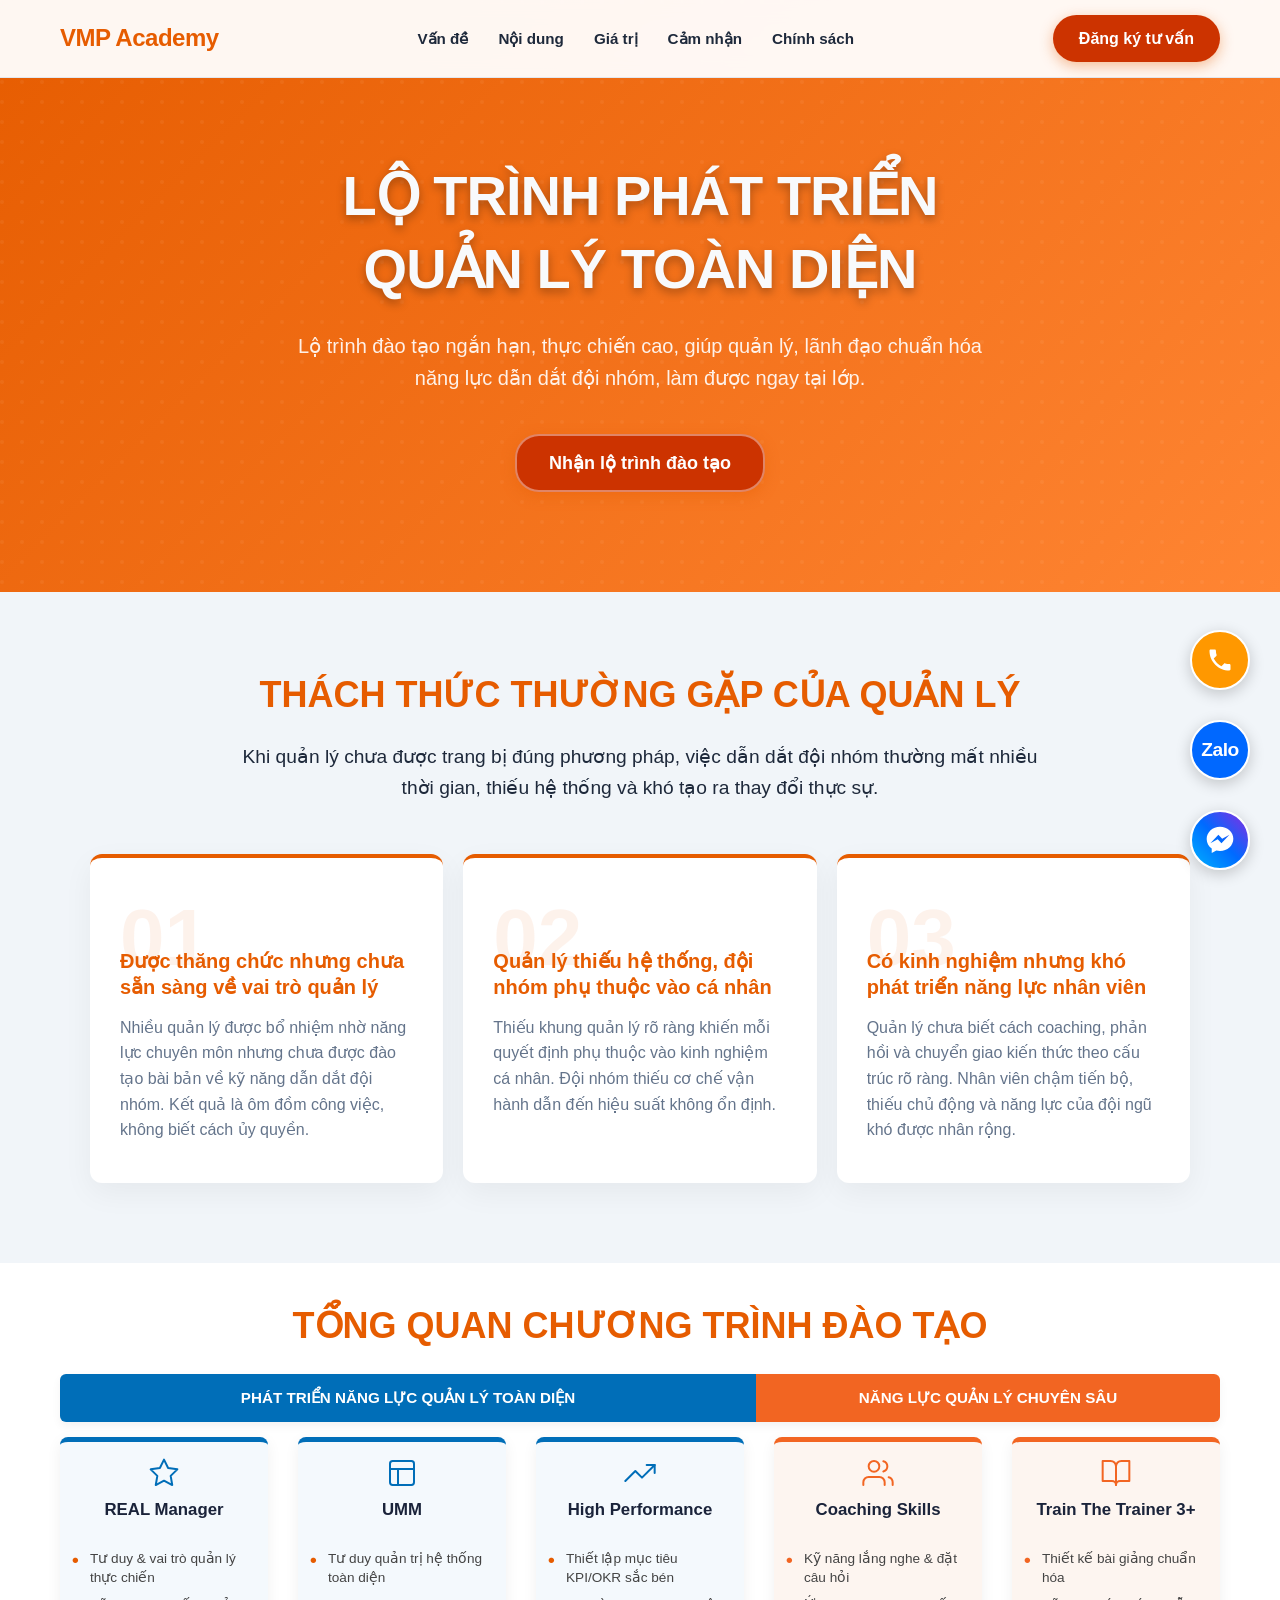
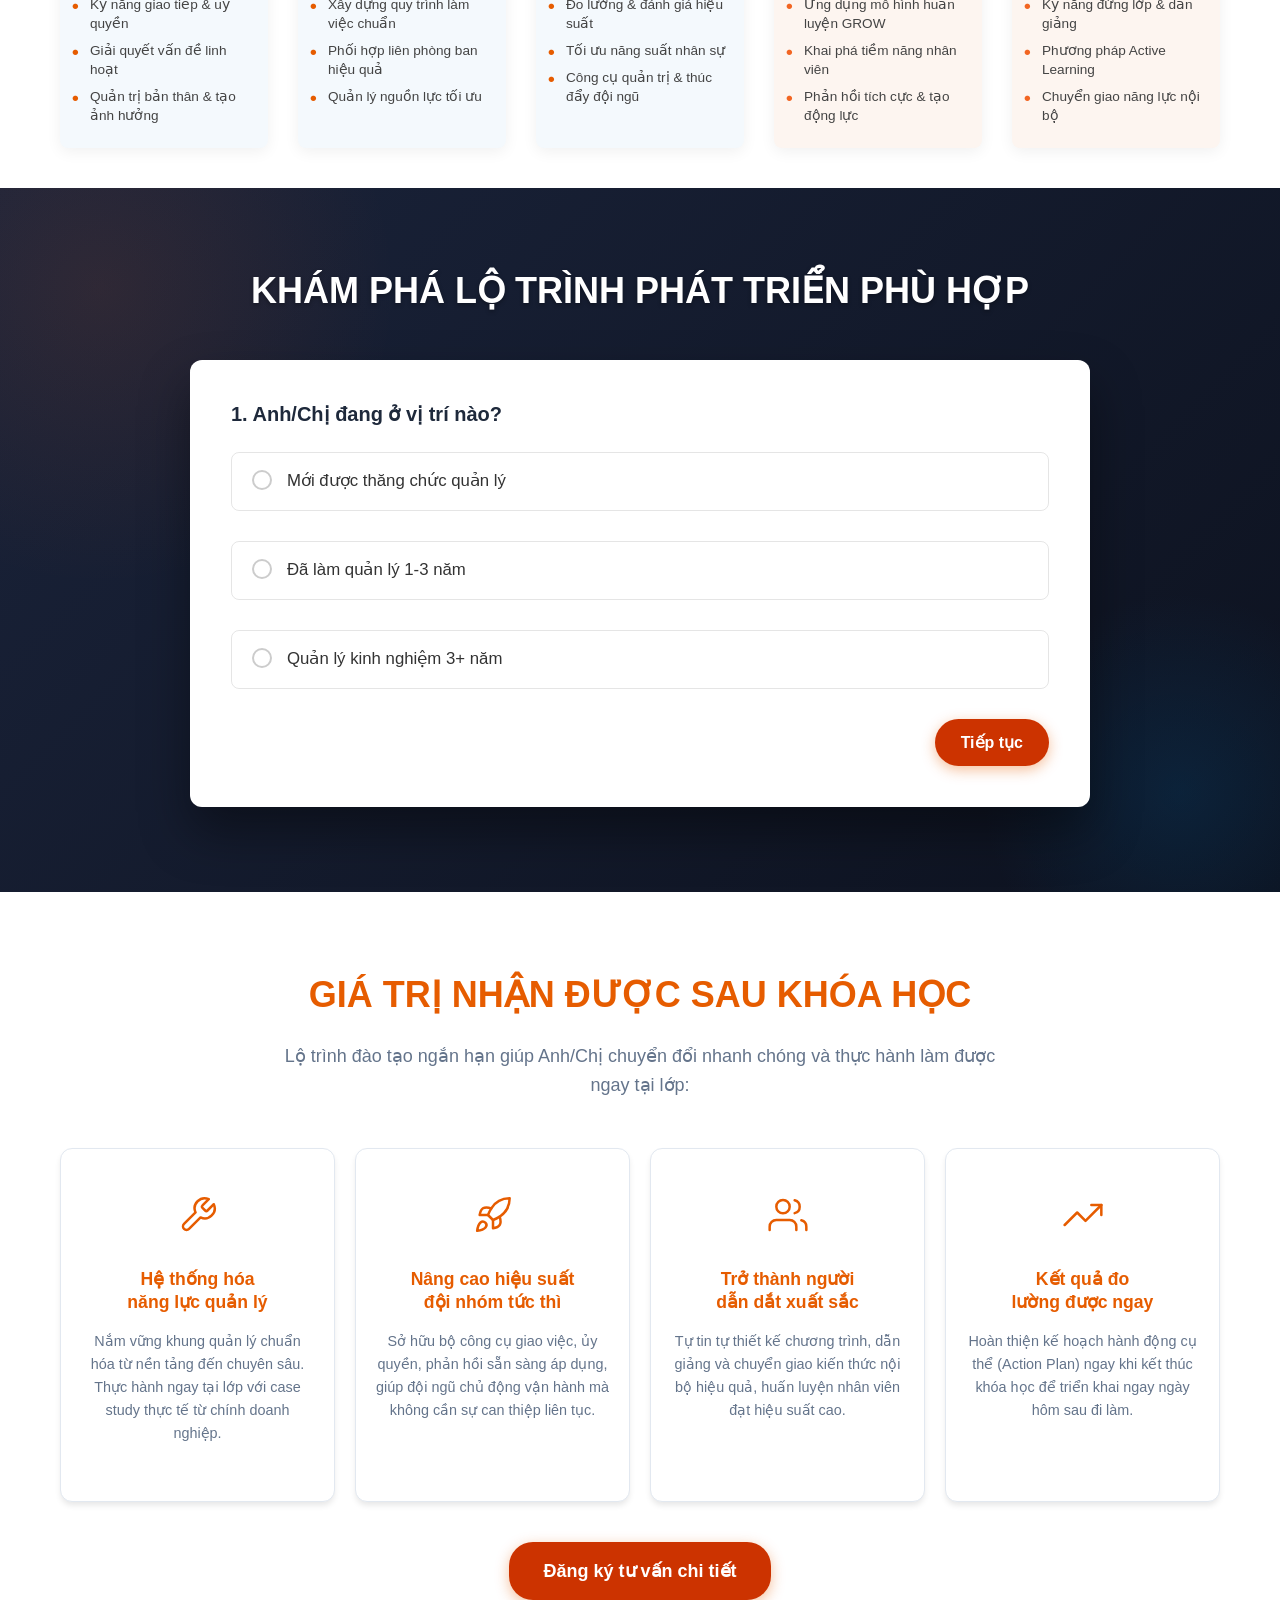
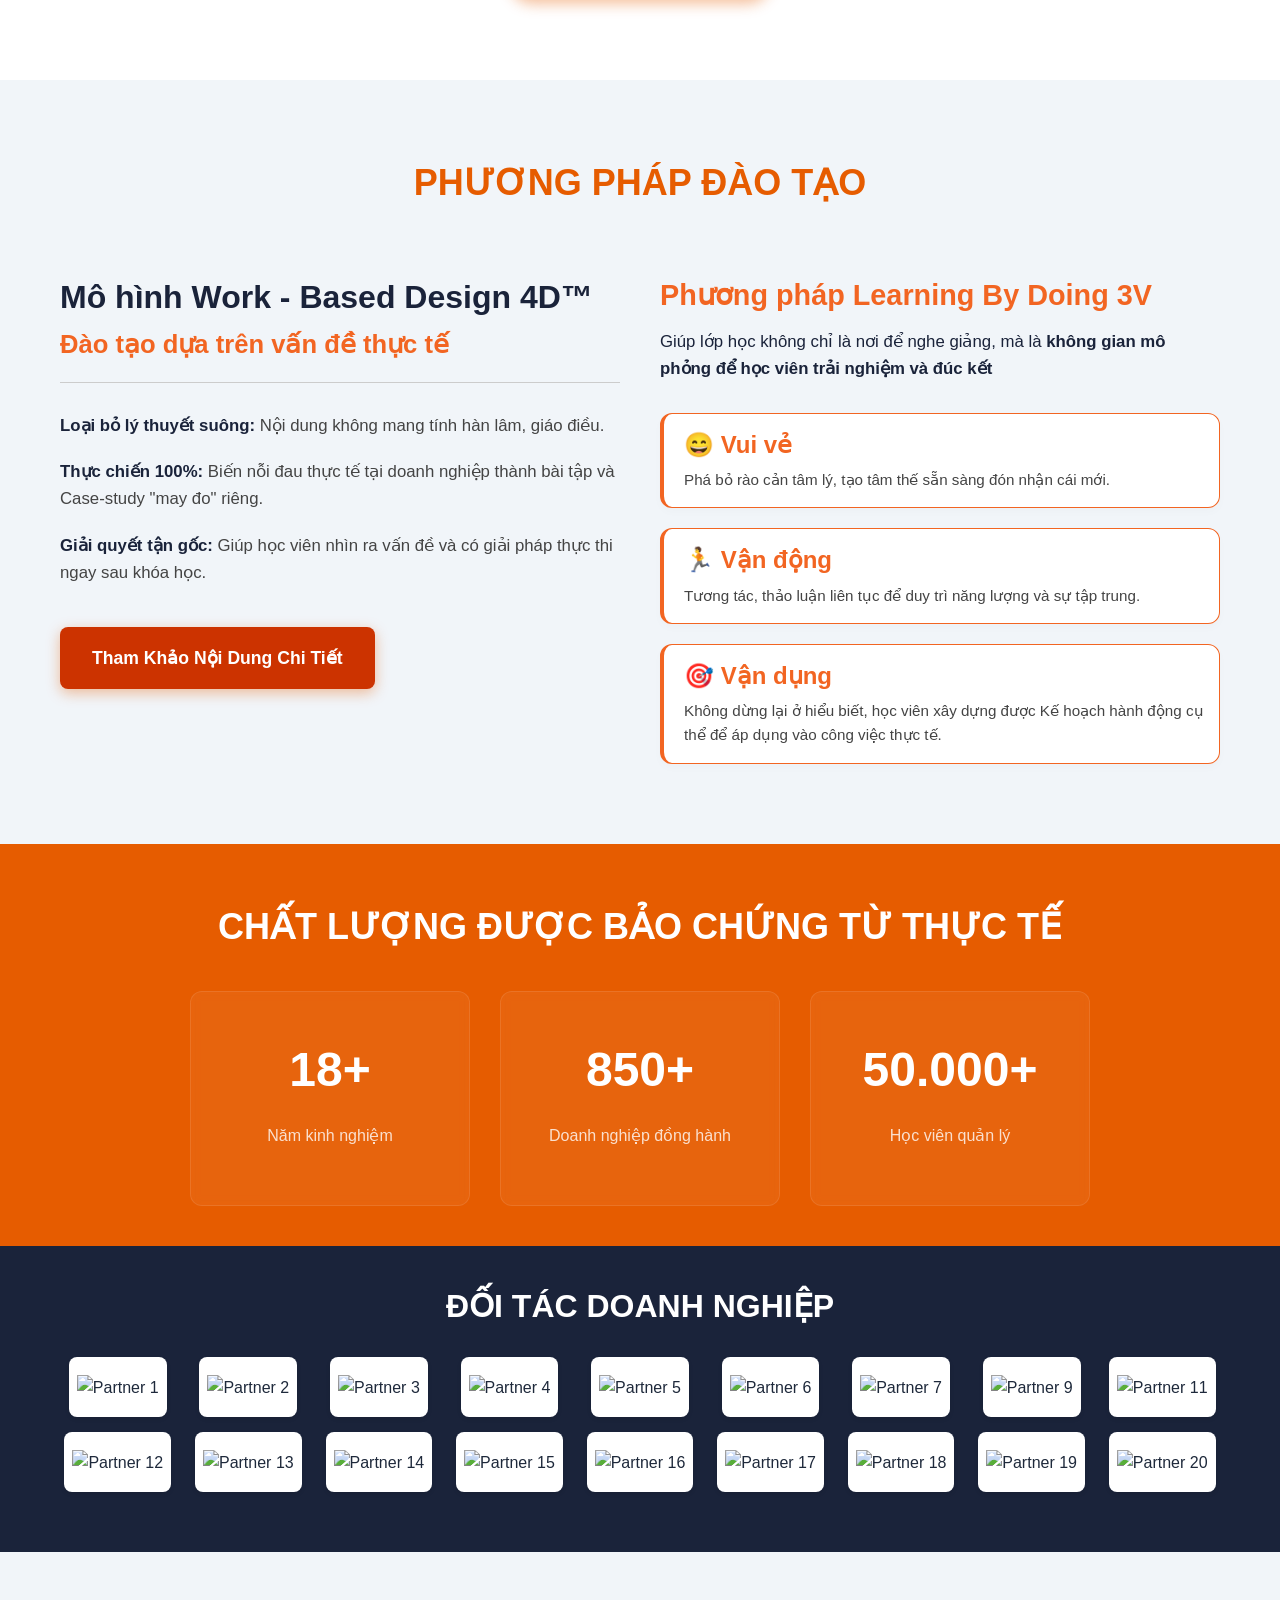
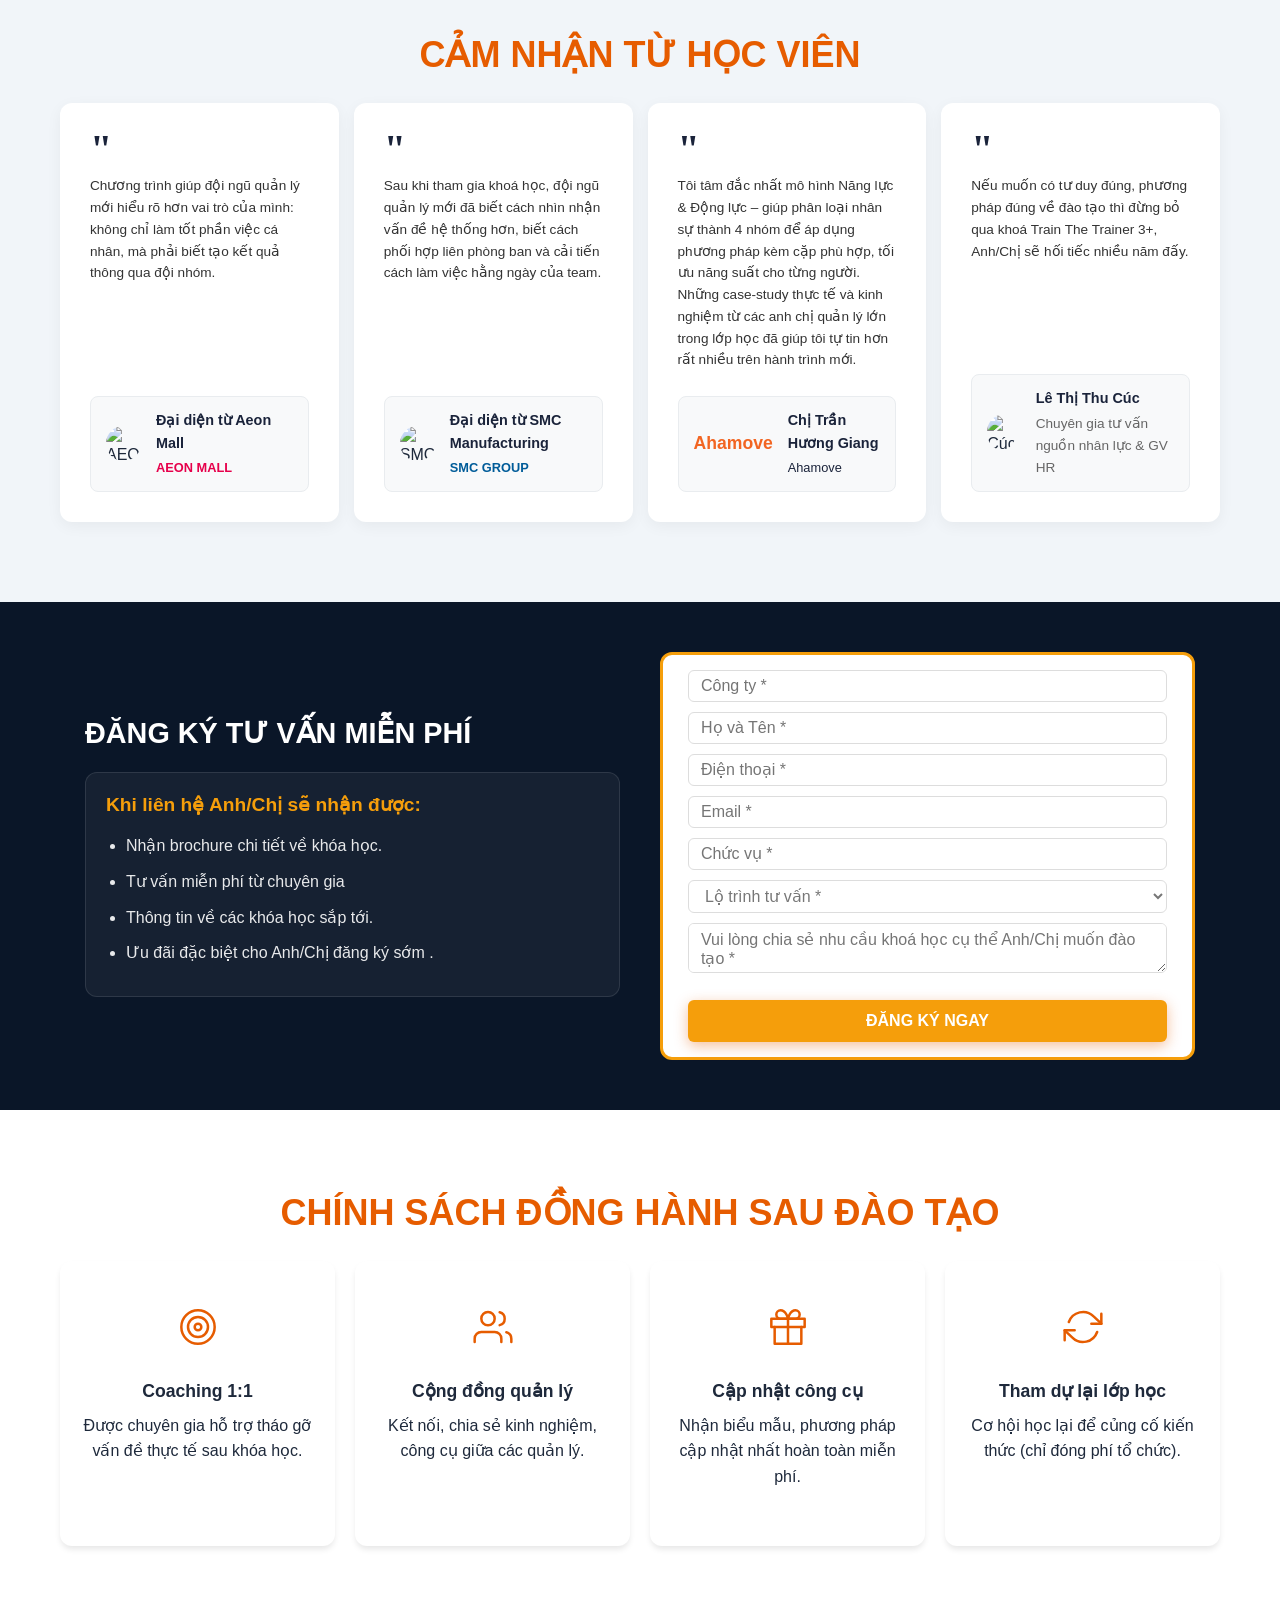
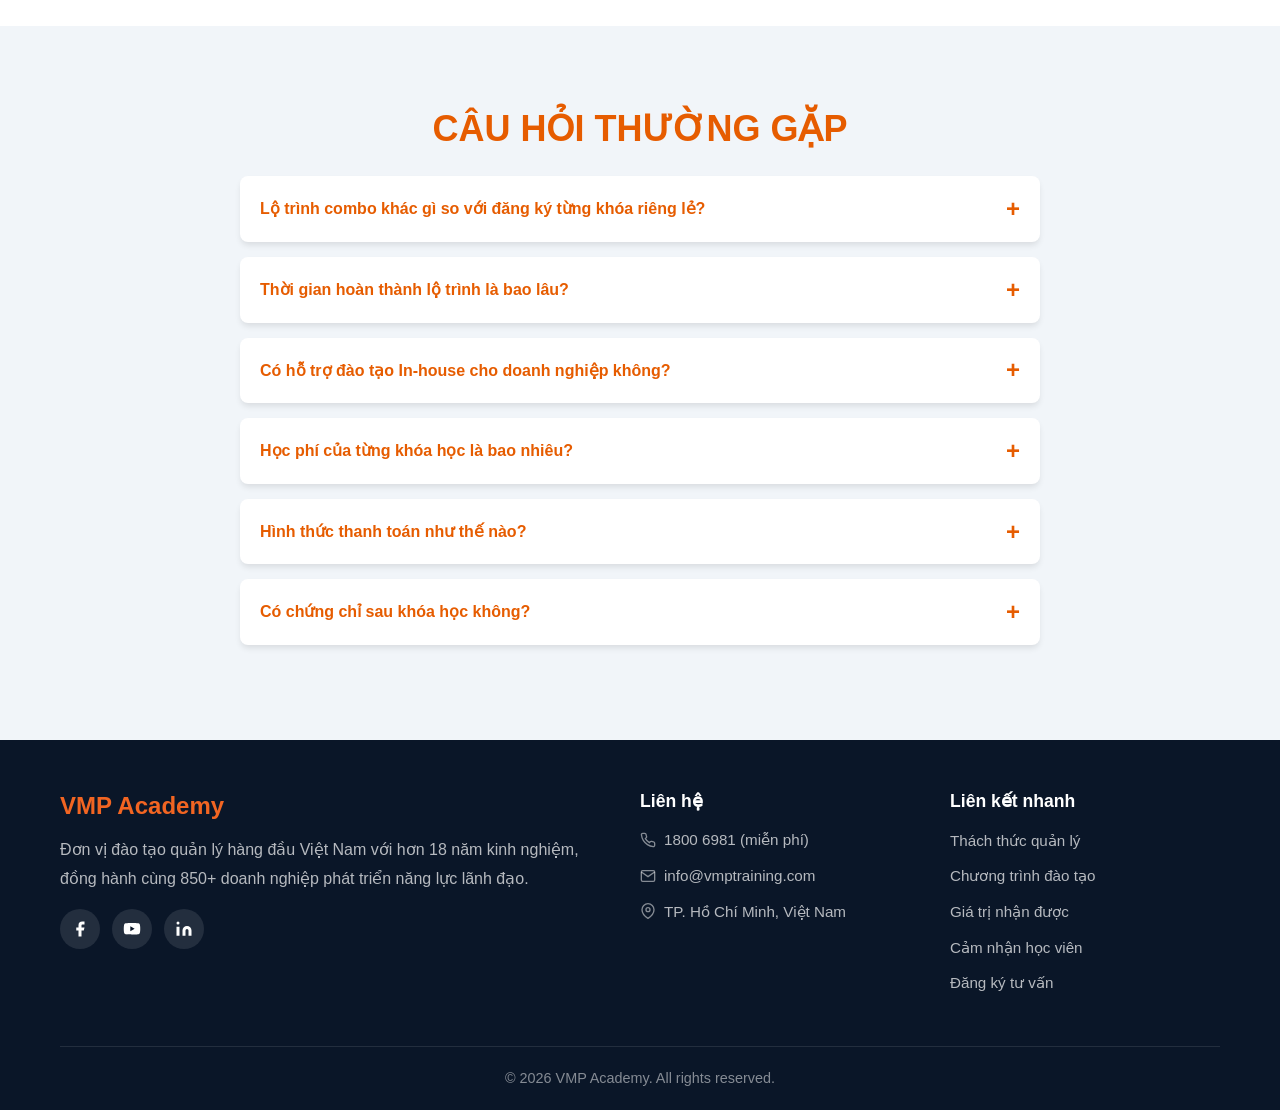
==== commit 349fd741: "Add files via upload" ====
--- a/index.html
+++ b/index.html
@@ -36,7 +36,7 @@
 <section class="hero">
 <div class="container hero-content">
 <h1 class="hero-title">LỘ TRÌNH PHÁT TRIỂN QUẢN LÝ TOÀN DIỆN</h1>
-<p class="hero-subtitle">Lộ trình đào tạo ngắn hạn, thực chiến cao, giúp quản lý, lãnh đạo và đội ngũ HR/L&amp;D chuẩn hóa năng lực dẫn dắt đội nhóm, làm được ngay tại lớp.</p>
+<p class="hero-subtitle">Lộ trình đào tạo ngắn hạn, thực chiến cao, giúp quản lý, lãnh đạo chuẩn hóa năng lực dẫn dắt đội nhóm, làm được ngay tại lớp.</p>
 
 <div class="hero-actions">
 <button class="btn btn-primary btn-large" onclick="scrollToForm()">Nhận lộ trình đào tạo</button>
@@ -63,8 +63,8 @@
 </div>
 <div class="pain-point-item">
 <div class="pain-number">03</div>
-<h3>Chuyển giao kiến thức thiếu cấu trúc, khó nhân rộng năng lực</h3>
-<p>Quản lý dựa trên kinh nghiệm cá nhân, chưa có phương pháp chuẩn để đào tạo nhân viên, huấn luyện đội ngũ kế thừa bài bản trong doanh nghiệp.</p>
+<h3>Có kinh nghiệm nhưng khó phát triển năng lực nhân viên</h3>
+<p>Quản lý chưa biết cách coaching, phản hồi và chuyển giao kiến thức theo cấu trúc rõ ràng. Nhân viên chậm tiến bộ, thiếu chủ động và năng lực của đội ngũ khó được nhân rộng.</p>
 </div>
 </div>
 </div>
@@ -82,13 +82,13 @@
 
 <!-- Pipeline Group Labels -->
 <div class="overview-tabs">
-    <div class="tab-blue">PHÁT TRIỂN KỸ NĂNG CHO TÂN QUẢN LÝ</div>
-    <div class="tab-orange">NÂNG CAO KỸ NĂNG QUẢN LÝ</div>
+    <div class="tab-blue">PHÁT TRIỂN NĂNG LỰC QUẢN LÝ TOÀN DIỆN</div>
+    <div class="tab-orange">NĂNG LỰC QUẢN LÝ CHUYÊN SÂU</div>
 </div>
 
 <!-- Detail Cards -->
 <div class="pipeline-details-grid">
-    <div class="mobile-group-title bg-blue">PHÁT TRIỂN KỸ NĂNG CHO TÂN QUẢN LÝ</div>
+    <div class="mobile-group-title bg-blue">PHÁT TRIỂN NĂNG LỰC QUẢN LÝ TOÀN DIỆN</div>
     <div class="pipeline-card border-blue">
         <div class="card-icon blue">
             <svg fill="none" stroke="currentColor" stroke-linecap="round" stroke-linejoin="round" stroke-width="1.5" viewBox="0 0 24 24"><path d="M12 2l3.09 6.26L22 9.27l-5 4.87 1.18 6.88L12 17.77l-6.18 3.25L7 14.14 2 9.27l6.91-1.01L12 2z"></path></svg>
@@ -125,7 +125,7 @@
             <li>Công cụ quản trị & thúc đẩy đội ngũ</li>
         </ul>
     </div>
-    <div class="mobile-group-title bg-orange">NÂNG CAO KỸ NĂNG QUẢN LÝ</div>
+    <div class="mobile-group-title bg-orange">NĂNG LỰC QUẢN LÝ CHUYÊN SÂU</div>
     <div class="pipeline-card border-orange">
         <div class="card-icon orange">
             <svg fill="none" stroke="currentColor" stroke-linecap="round" stroke-linejoin="round" stroke-width="1.5" viewBox="0 0 24 24"><path d="M17 21v-2a4 4 0 0 0-4-4H5a4 4 0 0 0-4 4v2"></path><circle cx="9" cy="7" r="4"></circle><path d="M23 21v-2a4 4 0 0 0-3-3.87"></path><path d="M16 3.13a4 4 0 0 1 0 7.75"></path></svg>
@@ -726,7 +726,7 @@
 <div class="policy-card">
 <div class="policy-icon"><svg width="40" height="40" viewBox="0 0 24 24" fill="none" stroke="#E65C00" stroke-width="1.5" stroke-linecap="round" stroke-linejoin="round"><path d="M17 21v-2a4 4 0 0 0-4-4H5a4 4 0 0 0-4 4v2"/><circle cx="9" cy="7" r="4"/><path d="M23 21v-2a4 4 0 0 0-3-3.87"/><path d="M16 3.13a4 4 0 0 1 0 7.75"/></svg></div>
 <h3>Cộng đồng quản lý</h3>
-<p>Kết nối, chia sẻ kinh nghiệm, công cụ giữa các quản lý và HR/L&amp;D.</p>
+<p>Kết nối, chia sẻ kinh nghiệm, công cụ giữa các quản lý.</p>
 </div>
 <div class="policy-card">
 <div class="policy-icon"><svg width="40" height="40" viewBox="0 0 24 24" fill="none" stroke="#E65C00" stroke-width="1.5" stroke-linecap="round" stroke-linejoin="round"><polyline points="20 12 20 22 4 22 4 12"/><rect x="2" y="7" width="20" height="5"/><line x1="12" y1="22" x2="12" y2="7"/><path d="M12 7H7.5a2.5 2.5 0 0 1 0-5C11 2 12 7 12 7z"/><path d="M12 7h4.5a2.5 2.5 0 0 0 0-5C13 2 12 7 12 7z"/></svg></div>
--- a/css/index.css
+++ b/css/index.css
@@ -0,0 +1,151 @@
+:root {
+    /* Brand Colors */
+    --primary-color: #E65C00; /* VMP Orange */
+    --primary-light: #FF8533;
+    --accent-color: #CC3300;  /* Darker Orange CTA */
+    --accent-hover: #992600;
+    
+    /* Combo Colors */
+    --combo1-color: #2563EB;
+    --combo1-light: #eff6ff;
+    --combo2-color: #F59E0B;
+    --combo2-light: #fffbeb;
+    --combo3-color: #0d9488;
+    
+    /* Text Colors */
+    --text-main: #1E293B;
+    --text-muted: #64748B;
+    --text-light: #F8FAFC;
+    
+    /* Backgrounds */
+    --bg-main: #FFFFFF;
+    --bg-light: #F1F5F9;
+    --bg-dark: #0A1628;
+    
+    /* Structure */
+    --container-width: 1200px;
+    --section-spacing: 80px;
+    
+    /* Typography */
+    --font-heading: 'Inter', sans-serif;
+    --font-body: 'Inter', sans-serif;
+    
+    /* Border Radius & Shadows */
+    --radius-sm: 8px;
+    --radius-md: 12px;
+    --radius-lg: 24px;
+    --shadow-sm: 0 4px 6px -1px rgba(0, 0, 0, 0.1);
+    --shadow-md: 0 10px 15px -3px rgba(0, 0, 0, 0.1);
+    --shadow-hover: 0 20px 25px -5px rgba(0, 0, 0, 0.1);
+}
+
+* {
+    margin: 0;
+    padding: 0;
+    box-sizing: border-box;
+}
+
+html {
+    scroll-behavior: smooth;
+    font-size: 16px;
+}
+
+body {
+    font-family: var(--font-body);
+    color: var(--text-main);
+    background-color: var(--bg-main);
+    line-height: 1.6;
+    overflow-x: hidden;
+}
+
+/* Typography */
+h1, h2, h3, h4, h5, h6 {
+    font-family: var(--font-heading);
+    font-weight: 700;
+    line-height: 1.3;
+    margin-bottom: 1rem;
+    text-wrap: balance; /* Chống rớt chữ (widow text) tự động */
+}
+
+h1 { font-size: 2.5rem; }
+h2 { font-size: 2rem; }
+h3 { font-size: 1.5rem; }
+h4 { font-size: 1.25rem; }
+
+p {
+    margin-bottom: 1rem;
+}
+
+a {
+    color: var(--primary-color);
+    text-decoration: none;
+    transition: all 0.3s ease;
+}
+
+ul {
+    list-style: none;
+}
+
+/* Layout Utilities */
+.container {
+    width: 100%;
+    max-width: var(--container-width);
+    margin: 0 auto;
+    padding: 0 20px;
+}
+
+.section {
+    padding: var(--section-spacing) 0;
+}
+
+.bg-light { background-color: var(--bg-light); }
+.bg-dark { 
+    background-color: var(--bg-dark); 
+    color: var(--text-light);
+}
+.bg-orange {
+    background-color: var(--primary-color);
+    color: #fff;
+}
+
+.text-center { text-align: center; }
+.mt-10 { margin-top: 10px; }
+.mt-20 { margin-top: 20px; }
+.mt-30 { margin-top: 30px; }
+.mt-40 { margin-top: 40px; }
+.mb-20 { margin-bottom: 20px; }
+.mb-30 { margin-bottom: 30px; }
+.mb-40 { margin-bottom: 40px; }
+.mb-50 { margin-bottom: 50px; }
+
+.color-primary { color: var(--primary-color); }
+.color-gray { color: var(--text-muted); }
+
+/* Section Header */
+.section-title {
+    font-size: 2.25rem;
+    color: var(--primary-color);
+    margin-bottom: 1.5rem;
+    text-transform: uppercase;
+}
+
+.bg-dark .section-title,
+.bg-orange .section-title {
+    color: #fff;
+}
+
+.section-subtitle, .section-lead {
+    font-size: 1.125rem;
+    color: var(--text-muted);
+    max-width: 800px;
+    margin: 0 auto 3rem auto;
+    text-align: center;
+}
+
+.bg-dark .section-subtitle, .bg-dark .section-lead {
+    color: rgba(255, 255, 255, 0.8);
+}
+
+.border-top {
+    border-top: 1px solid #e2e8f0;
+}
--- a/css/components.css
+++ b/css/components.css
@@ -0,0 +1,1414 @@
+/* --- Buttons --- */
+.btn {
+    display: inline-block;
+    padding: 12px 24px;
+    font-size: 1rem;
+    font-weight: 600;
+    text-align: center;
+    border-radius: var(--radius-lg);
+    cursor: pointer;
+    border: 2px solid transparent;
+    transition: all 0.3s ease;
+    font-family: var(--font-heading);
+}
+
+.btn-large {
+    padding: 16px 32px;
+    font-size: 1.125rem;
+}
+
+.btn-block {
+    display: block;
+    width: 100%;
+}
+
+.btn-primary {
+    background-color: var(--accent-color);
+    color: #fff;
+    box-shadow: 0 4px 14px 0 rgba(230, 92, 0, 0.39);
+}
+
+.btn-primary:hover {
+    background-color: var(--accent-hover);
+    transform: translateY(-2px);
+    box-shadow: 0 6px 20px rgba(230, 92, 0, 0.4);
+}
+
+.btn-orange {
+    background-color: var(--combo2-color);
+    box-shadow: 0 4px 14px 0 rgba(245, 158, 11, 0.39);
+}
+
+.btn-orange:hover {
+    background-color: #f59e0b;
+    box-shadow: 0 6px 20px rgba(245, 158, 11, 0.4);
+}
+
+.btn-outline {
+    background-color: transparent;
+    color: var(--primary-color);
+    border-color: var(--primary-color);
+}
+
+.btn-outline:hover {
+    background-color: var(--primary-color);
+    color: #fff;
+}
+
+.btn-link {
+    background: none;
+    border: none;
+    color: var(--primary-color);
+    text-decoration: underline;
+    padding: 0;
+}
+
+.btn-link:hover {
+    color: var(--combo1-color);
+}
+
+/* --- Sticky Nav --- */
+.sticky-nav {
+    position: fixed;
+    top: 0;
+    left: 0;
+    width: 100%;
+    background: rgba(255, 255, 255, 0.95);
+    backdrop-filter: blur(10px);
+    border-bottom: 1px solid #e2e8f0;
+    z-index: 1000;
+    padding: 15px 0;
+    transition: all 0.3s ease;
+}
+
+.nav-container {
+    display: flex;
+    justify-content: space-between;
+    align-items: center;
+}
+
+.logo-placeholder {
+    font-size: 1.5rem;
+    font-weight: 800;
+    color: var(--primary-color);
+    letter-spacing: -0.5px;
+}
+
+.nav-links {
+    display: flex;
+    gap: 30px;
+}
+
+.nav-links a {
+    color: var(--text-main);
+    font-weight: 600;
+    font-size: 0.95rem;
+    position: relative;
+}
+
+.nav-links a:hover, .nav-links a.active {
+    color: var(--accent-color);
+}
+
+.nav-links a.active::after {
+    content: '';
+    position: absolute;
+    bottom: -5px;
+    left: 0;
+    width: 100%;
+    height: 2px;
+    background-color: var(--accent-color);
+}
+
+/* --- Hero Section --- */
+.hero {
+    padding: 160px 0 100px 0;
+    background: linear-gradient(135deg, var(--primary-color) 0%, var(--primary-light) 100%);
+    color: var(--text-light);
+    text-align: center;
+    position: relative;
+    overflow: hidden;
+}
+
+.hero::before {
+    content: '';
+    position: absolute;
+    top: 0;
+    left: 0;
+    width: 100%;
+    height: 100%;
+    background: url('data:image/svg+xml;utf8,<svg width="20" height="20" xmlns="http://www.w3.org/2000/svg"><circle cx="2" cy="2" r="2" fill="rgba(255,255,255,0.05)"/></svg>') repeat;
+}
+
+.hero-content {
+    position: relative;
+    z-index: 1;
+    max-width: 900px;
+}
+
+.hero-title {
+    font-size: 3.5rem;
+    letter-spacing: -1px;
+    margin-bottom: 1.5rem;
+    text-shadow: 0 4px 10px rgba(0,0,0,0.3);
+}
+
+.hero-subtitle {
+    font-size: 1.25rem;
+    color: rgba(255, 255, 255, 0.9);
+    margin-bottom: 2.5rem;
+    max-width: 700px;
+    margin-left: auto;
+    margin-right: auto;
+}
+
+/* --- Pain Points --- */
+.pain-points-grid {
+    display: grid;
+    grid-template-columns: repeat(3, 1fr);
+    gap: 20px;
+    max-width: 1100px;
+    margin: 0 auto;
+}
+
+.pain-point-item {
+    background: #fff;
+    padding: 40px 30px;
+    border-radius: var(--radius-md);
+    box-shadow: 0 10px 30px rgba(0,0,0,0.05);
+    border-top: 4px solid var(--primary-color);
+    transition: transform 0.3s ease, box-shadow 0.3s ease;
+    text-align: left;
+    position: relative;
+    overflow: hidden;
+}
+
+.pain-point-item:hover {
+    transform: translateY(-5px);
+    box-shadow: 0 15px 40px rgba(0,0,0,0.1);
+}
+
+.pain-number {
+    font-size: 5rem;
+    font-weight: 900;
+    color: rgba(230, 92, 0, 0.08);
+    line-height: 1;
+    margin-bottom: -30px;
+    font-family: var(--font-heading);
+}
+
+.pain-point-item h3 {
+    font-size: 1.25rem;
+    color: var(--primary-color);
+    margin-bottom: 15px;
+    position: relative;
+    z-index: 1;
+}
+
+.pain-point-item p {
+    color: var(--text-muted);
+    font-size: 1rem;
+    margin-bottom: 0;
+    position: relative;
+    z-index: 1;
+}
+
+/* --- Persona Grid --- */
+.persona-grid {
+    display: grid;
+    grid-template-columns: repeat(4, 1fr);
+    gap: 30px;
+    margin-top: 40px;
+}
+
+.persona-card {
+    text-align: center;
+    padding: 40px 30px;
+    background: #fff;
+    border: 1px solid #e2e8f0;
+    border-radius: var(--radius-md);
+    transition: all 0.3s ease;
+}
+
+.persona-card:hover {
+    border-color: var(--accent-color);
+    box-shadow: var(--shadow-md);
+}
+
+.persona-icon {
+    font-size: 3rem;
+    margin-bottom: 20px;
+}
+
+.persona-card h3 {
+    font-size: 1.25rem;
+    color: var(--primary-color);
+}
+
+.persona-card p {
+    color: var(--text-muted);
+    font-size: 0.95rem;
+}
+
+/* --- Combo Modules --- */
+.combo-box {
+    background: #fff;
+    border-radius: var(--radius-md);
+    box-shadow: var(--shadow-md);
+    overflow: hidden;
+    position: relative;
+    border: 1px solid #e2e8f0;
+}
+
+.combo-header {
+    padding: 40px;
+    text-align: center;
+    color: #fff;
+}
+
+.combo-blue .combo-header { background: linear-gradient(135deg, var(--combo1-color), #3B82F6); }
+.combo-orange .combo-header { background: linear-gradient(135deg, var(--combo2-color), #FB923C); }
+
+.combo-title {
+    font-size: 1.8rem;
+    margin-bottom: 10px;
+}
+
+.combo-desc {
+    opacity: 0.9;
+    font-size: 1.1rem;
+    margin-bottom: 0;
+}
+
+.roadmap-visual {
+    display: flex;
+    justify-content: center;
+    align-items: center;
+    padding: 40px 30px;
+    background: #fafafa;
+    border-bottom: 1px solid #e2e8f0;
+    gap: 20px;
+    flex-wrap: wrap;
+}
+
+.step {
+    display: flex;
+    align-items: center;
+    gap: 10px;
+    font-weight: 700;
+    color: var(--text-main);
+    padding: 12px 24px;
+    background: #fff;
+    border-radius: 40px;
+    box-shadow: 0 4px 15px rgba(0,0,0,0.05);
+    font-size: 1rem;
+    border: 1px solid rgba(0,0,0,0.03);
+    transition: all 0.3s;
+}
+
+.step:hover {
+    transform: translateY(-2px);
+    box-shadow: 0 8px 20px rgba(0,0,0,0.08);
+}
+
+.step-num {
+    display: flex;
+    justify-content: center;
+    align-items: center;
+    width: 28px;
+    height: 28px;
+    background: var(--primary-color);
+    color: #fff;
+    border-radius: 50%;
+    font-size: 0.85rem;
+    font-weight: 800;
+    box-shadow: 0 2px 8px rgba(230, 92, 0, 0.3);
+}
+
+.step-arrow {
+    color: var(--text-muted);
+    display: flex;
+    align-items: center;
+    opacity: 0.5;
+}
+
+.course-modules {
+    padding: 40px;
+}
+
+.course-item {
+    margin-bottom: 40px;
+}
+
+.course-item:last-child {
+    margin-bottom: 0;
+}
+
+.course-header {
+    display: flex;
+    align-items: center;
+    justify-content: space-between;
+    margin-bottom: 20px;
+    padding-bottom: 10px;
+    border-bottom: 2px solid var(--bg-light);
+}
+
+.course-header h4 {
+    display: flex;
+    align-items: center;
+    gap: 12px;
+    color: var(--primary-color);
+    font-size: 1.3rem;
+    margin-bottom: 0;
+}
+
+.badge {
+    background: var(--bg-light);
+    padding: 6px 12px;
+    border-radius: 20px;
+    font-size: 0.85rem;
+    font-weight: 600;
+    color: var(--text-muted);
+}
+
+.module-list {
+    display: grid;
+    grid-template-columns: repeat(2, 1fr);
+    gap: 20px;
+}
+
+.module {
+    background: #fff;
+    padding: 24px;
+    border-radius: var(--radius-md);
+    border-left: 4px solid var(--accent-color);
+    box-shadow: 0 4px 15px rgba(0,0,0,0.04);
+    border: 1px solid #f1f5f9;
+    border-left: 4px solid var(--accent-color);
+    transition: transform 0.3s, box-shadow 0.3s;
+}
+
+.module:hover {
+    transform: translateY(-3px);
+    box-shadow: 0 10px 25px rgba(0,0,0,0.08);
+}
+
+.module h5 {
+    font-size: 1rem;
+    margin-bottom: 5px;
+    color: var(--primary-color);
+}
+
+.module p {
+    font-size: 0.9rem;
+    color: var(--text-muted);
+    margin-bottom: 0;
+}
+
+.simple-module-list {
+    display: grid;
+    grid-template-columns: repeat(2, 1fr);
+    gap: 10px 20px;
+}
+
+.simple-module-list li {
+    padding: 15px 20px 15px 40px;
+    background: #fff;
+    border: 1px solid #f1f5f9;
+    box-shadow: 0 2px 8px rgba(0,0,0,0.02);
+    border-radius: var(--radius-md);
+    font-size: 0.95rem;
+    position: relative;
+    transition: all 0.3s;
+}
+
+.simple-module-list li:hover {
+    box-shadow: 0 6px 15px rgba(0,0,0,0.06);
+    border-color: #e2e8f0;
+}
+
+.simple-module-list li::before {
+    content: '✓';
+    position: absolute;
+    left: 15px;
+    top: 50%;
+    transform: translateY(-50%);
+    color: var(--accent-color);
+    font-weight: bold;
+    font-size: 1.1rem;
+}
+
+/* --- Values --- */
+.value-grid {
+    display: grid;
+    grid-template-columns: repeat(4, 1fr);
+    gap: 20px;
+}
+
+.value-card {
+    background: #fff;
+    padding: 40px 20px;
+    text-align: center;
+    border-radius: var(--radius-md);
+    box-shadow: var(--shadow-sm);
+    border: 1px solid #e2e8f0;
+    transition: transform 0.3s;
+}
+
+.value-card:hover {
+    transform: translateY(-5px);
+}
+
+.value-icon {
+    font-size: 2.5rem;
+    margin-bottom: 15px;
+}
+
+.value-card h3 {
+    font-size: 1.1rem;
+    color: var(--primary-color);
+}
+
+.value-card p {
+    font-size: 0.9rem;
+    color: var(--text-muted);
+}
+
+/* --- Form Section --- */
+.form-container {
+    max-width: 800px;
+}
+
+.form-wrapper {
+    background: rgba(255, 255, 255, 0.05);
+    backdrop-filter: blur(10px);
+    border: 1px solid rgba(255, 255, 255, 0.1);
+    padding: 30px; /* Reduced from 40px */
+    border-radius: var(--radius-md);
+}
+
+.register-form-section {
+    padding: 50px 0; /* Reduced vertical padding */
+}
+
+.form-title {
+    text-align: center;
+    color: #fff;
+    margin-bottom: 30px;
+}
+
+.form-row {
+    display: grid;
+    grid-template-columns: 1fr 1fr;
+    gap: 20px;
+}
+
+.form-group {
+    margin-bottom: 20px;
+}
+
+.form-group label {
+    display: block;
+    margin-bottom: 8px;
+    font-weight: 500;
+    font-size: 0.9rem;
+}
+
+.form-group input, .form-group textarea, .form-group select {
+    width: 100%;
+    padding: 12px 15px;
+    border: 1px solid rgba(255, 255, 255, 0.2);
+    border-radius: var(--radius-sm);
+    background: rgba(255, 255, 255, 0.9);
+    color: var(--text-main);
+    font-family: var(--font-body);
+    font-size: 1rem;
+    transition: border-color 0.3s, box-shadow 0.3s;
+}
+
+.form-group input:focus, .form-group textarea:focus, .form-group select:focus {
+    outline: none;
+    border-color: var(--accent-color);
+    box-shadow: 0 0 0 3px rgba(230, 92, 0, 0.2);
+}
+
+/* --- Social Proof & Testimonials --- */
+.counter-grid {
+    display: flex;
+    justify-content: center;
+    gap: 30px;
+    text-align: center;
+    margin: 0 auto;
+}
+
+.counter-item {
+    background: #f8fafc;
+    padding: 40px 20px;
+    border-radius: var(--radius-md);
+    width: 280px;
+    max-width: 100%;
+}
+
+.counter-number {
+    font-size:    3rem;
+    font-weight: 800;
+    color: var(--primary-color);
+    margin-bottom:   15px;
+    font-family: var(--font-heading);
+}
+
+.testimonial-grid {
+    display: grid;
+    grid-template-columns: repeat(4, 1fr);
+    gap: 30px;
+}
+
+.testimonial-card {
+    background: #fff;
+    padding: 30px;
+    border-radius: var(--radius-md);
+    box-shadow: var(--shadow-sm);
+    border: 1px solid #e2e8f0;
+    position: relative;
+    display: flex;
+    flex-direction: column;
+}
+
+.course-badge {
+    position: absolute;
+    top: -12px;
+    left: 20px;
+    padding: 5px 12px;
+    border-radius: 12px;
+    color: #fff;
+    font-size: 0.75rem;
+    font-weight: bold;
+    text-transform: uppercase;
+}
+
+.badge-blue { background: var(--combo1-color); }
+.badge-orange { background: var(--combo2-color); }
+.badge-teal { background: var(--combo3-color); }
+
+.quote {
+    font-style: italic;
+    color: var(--text-main);
+    font-size: 1rem;
+    margin-top: 15px;
+    flex-grow: 1;
+}
+
+.author {
+    margin-top: 20px;
+    border-top: 1px solid #e2e8f0;
+    padding-top: 15px;
+}
+
+.author strong {
+    display: block;
+    color: var(--primary-color);
+}
+
+.author span {
+    font-size: 0.85rem;
+    color: var(--text-muted);
+}
+
+/* --- Policies --- */
+.policy-grid {
+    display: grid;
+    grid-template-columns: repeat(4, 1fr);
+    gap: 20px;
+}
+
+.policy-card {
+    background: #fff;
+    padding: 40px 20px;
+    text-align: center;
+    border-radius: var(--radius-md);
+    box-shadow: var(--shadow-sm);
+}
+
+.policy-icon {
+    font-size: 2.5rem;
+    margin-bottom: 15px;
+}
+
+.policy-card h3 {
+    font-size: 1.1rem;
+    margin-bottom: 10px;
+}
+
+/* --- Quiz --- */
+.quiz-container {
+    max-width: 700px;
+}
+
+.quiz-box {
+    background: #fff;
+    padding: 40px;
+    border-radius: var(--radius-md);
+    box-shadow: var(--shadow-md);
+    border: 1px solid #e2e8f0;
+}
+
+.quiz-options {
+    display: flex;
+    flex-direction: column;
+    gap: 30px;
+    margin-top: 20px;
+}
+
+.quiz-option {
+    display: flex;
+    align-items: flex-start;
+    padding: 15px 20px;
+    border: 1px solid #e2e8f0;
+    border-radius: var(--radius-sm);
+    cursor: pointer;
+    transition: all 0.2s;
+}
+
+.quiz-option:hover {
+    border-color: var(--primary-color);
+    background: var(--bg-light);
+}
+
+.quiz-option input {
+    margin-right: 15px;
+    transform: scale(1.2);
+}
+
+/* --- FAQ --- */
+.faq-list {
+    max-width: 800px;
+    margin: 0 auto;
+}
+
+.faq-item {
+    background: #fff;
+    margin-bottom: 15px;
+    border-radius: var(--radius-sm);
+    box-shadow: var(--shadow-sm);
+    overflow: hidden;
+}
+
+.faq-item summary {
+    padding: 20px;
+    font-weight: 600;
+    cursor: pointer;
+    list-style: none;
+    position: relative;
+    color: var(--primary-color);
+}
+
+.faq-item summary::after {
+    content: '+';
+    position: absolute;
+    right: 20px;
+    font-size: 1.5rem;
+    top: 50%;
+    transform: translateY(-50%);
+}
+
+.faq-item[open] summary::after {
+    content: '-';
+}
+
+.faq-content {
+    padding: 0 20px 20px;
+    color: var(--text-muted);
+}
+
+/* --- Partner Logos --- */
+.partner-logos-grid {
+    display: grid;
+    grid-template-columns: repeat(6, 1fr);
+    gap: 30px;
+    align-items: center;
+    justify-items: center;
+}
+
+.partner-logo img {
+    max-width: 100%;
+    height: auto;
+    filter: grayscale(100%) opacity(0.6);
+    transition: all 0.3s;
+}
+
+.partner-logo:hover img {
+    filter: grayscale(0%) opacity(1);
+}
+
+/* --- Floating Contact --- */
+.floating-contact {
+    position: fixed;
+    bottom: 30px;
+    right: 30px;
+    display: flex;
+    flex-direction: column;
+    gap: 30px;
+    z-index: 1000;
+}
+
+.float-btn {
+    width: 60px;
+    height: 60px;
+    border-radius: 50%;
+    display: flex;
+    justify-content: center;
+    align-items: center;
+    color: #fff;
+    text-decoration: none;
+    box-shadow: 0 4px 15px rgba(0,0,0,0.2);
+    border: 2px solid #fff;
+    transition: transform 0.3s cubic-bezier(0.175, 0.885, 0.32, 1.275);
+}
+
+.float-btn:hover {
+    transform: scale(1.1);
+    color: #fff;
+}
+
+.float-call { background: #ff9800; }
+.float-zalo { background: #0068ff; }
+.float-zalo .zalo-text {
+    font-weight: 700;
+    font-size: 1.2rem;
+    font-family: Arial, sans-serif;
+    letter-spacing: -0.5px;
+}
+.float-mess { background: linear-gradient(45deg, #00B2FF, #006AFF, #8A2BE2); }
+
+.hero .btn-primary { border: 2px solid rgba(255, 255, 255, 0.4); }
+.hero .btn-primary:hover { border-color: #fff; }
+
+.dark-counter { background: rgba(255, 255, 255, 0.05); border: 1px solid rgba(255, 255, 255, 0.1); backdrop-filter: blur(5px); }
+.dark-counter p { color: rgba(255, 255, 255, 0.8); }
+
+.dark-counter .counter-number { color: #fff; }
+
+/* --- Video Testimonials --- */
+.video-grid { display: grid; grid-template-columns: repeat(2, 1fr); gap: 20px; }
+.video-card { position: relative; border-radius: var(--radius-md); overflow: hidden; cursor: pointer; background: #000; border: 2px solid rgba(255,255,255,0.1); }
+.video-card img { width: 100%; height: auto; display: block; opacity: 0.8; transition: opacity 0.3s; }
+.video-card:hover img { opacity: 0.6; }
+.play-btn { position: absolute; top: 50%; left: 50%; transform: translate(-50%, -50%); width: 60px; height: 60px; background: #ff0000; color: #fff; border-radius: 50%; display: flex; justify-content: center; align-items: center; box-shadow: 0 4px 15px rgba(0,0,0,0.3); transition: transform 0.3s; }
+.video-card:hover .play-btn { transform: translate(-50%, -50%) scale(1.1); }
+@media (max-width: 768px) { .video-grid { grid-template-columns: 1fr; } }
+
+/* --- Course Links --- */
+.course-title-link { text-decoration: none; color: inherit; display: inline-block; }
+.course-title-link:hover h4 { color: var(--primary-color); }
+.course-title-link h4 { position: relative; display: inline-flex; align-items: center; gap: 8px; transition: color 0.3s; }
+.course-title-link:hover h4::after { content: "?"; font-size: 1.1rem; font-weight: 700; margin-left: 5px; animation: bounceRight 0.5s ease infinite alternate; }
+@keyframes bounceRight { 0% { transform: translate(0, 0); } 100% { transform: translate(3px, -3px); } }
+
+/* --- Accordion Modules Premium --- */
+.module-accordion {
+    background: #fff;
+    border-radius: 12px;
+    border: 1px solid rgba(0,0,0,0.05);
+    border-left: 4px solid var(--primary-color);
+    box-shadow: 0 4px 10px rgba(0,0,0,0.03);
+    margin-bottom: 16px;
+    overflow: hidden;
+    transition: all 0.3s cubic-bezier(0.25, 0.8, 0.25, 1);
+}
+
+.module-accordion:hover {
+    box-shadow: 0 12px 24px rgba(230, 92, 0, 0.12);
+    transform: translateY(-3px);
+    border-color: rgba(230, 92, 0, 0.2);
+}
+
+.module-summary {
+    display: flex;
+    justify-content: space-between;
+    align-items: center;
+    padding: 22px 24px;
+    cursor: pointer;
+    list-style: none;
+    background: linear-gradient(to right, rgba(255, 255, 255, 1), rgba(250, 250, 250, 1));
+}
+
+.module-summary::-webkit-details-marker {
+    display: none;
+}
+
+.summary-text {
+    display: flex;
+    flex-direction: column;
+    gap: 4px;
+}
+
+.summary-text h5 {
+    color: var(--text-dark);
+    font-size: 1.15rem;
+    font-weight: 700;
+    margin-bottom: 0;
+    transition: color 0.3s;
+}
+
+.module-accordion:hover .summary-text h5 {
+    color: var(--primary-color);
+}
+
+.summary-text p {
+    color: var(--text-muted);
+    font-size: 0.95rem;
+    margin-bottom: 0;
+}
+
+.expand-icon {
+    font-size: 1.5rem;
+    font-weight: 400;
+    color: var(--primary-color);
+    background: rgba(230, 92, 0, 0.05);
+    transition: all 0.4s cubic-bezier(0.175, 0.885, 0.32, 1.275);
+    width: 36px;
+    height: 36px;
+    display: flex;
+    justify-content: center;
+    align-items: center;
+    border: none;
+    border-radius: 50%;
+    flex-shrink: 0;
+    margin-left: 20px;
+}
+
+.module-accordion:hover .expand-icon {
+    background: var(--primary-color);
+    color: #fff;
+    transform: scale(1.1);
+}
+
+.module-accordion[open] .expand-icon {
+    transform: rotate(45deg);
+    background: var(--primary-color);
+    color: #fff;
+    box-shadow: 0 4px 10px rgba(230, 92, 0, 0.3);
+}
+
+.module-accordion[open] {
+    box-shadow: 0 25px 50px rgba(0,0,0,0.4); border: 1px solid rgba(255,255,255,0.1); transform: translateY(-5px);
+}
+
+.module-content {
+    padding: 0 24px 24px 24px;
+    color: var(--text-main);
+    font-size: 1rem;
+    line-height: 1.6;
+    border-top: 1px solid rgba(0,0,0,0.05);
+    background: #fff;
+    margin-top: 0;
+    padding-top: 20px;
+    animation: fadeInDown 0.4s ease forwards;
+}
+
+@keyframes fadeInDown {
+    from { opacity: 0; transform: translateY(-10px); }
+    to { opacity: 1; transform: translateY(0); }
+}
+
+.detail-list {
+    padding-left: 20px;
+    margin: 0;
+}
+.detail-list li {
+    margin-bottom:   15px;
+    position: relative;
+    list-style: none;
+}
+.detail-list li::before {
+    content: "✓";
+    position: absolute;
+    left: -22px;
+    color: var(--primary-color);
+    font-weight: bold;
+}
+
+.detail-list { font-size: 1.05rem; line-height: 1.6; }
+.detail-list li { margin-bottom: 12px; }
+.detail-list.grid-2col { display: grid; grid-template-columns: repeat(2, 1fr); column-gap: 30px; }
+@media (max-width: 768px) { .detail-list.grid-2col { grid-template-columns: 1fr; } }
+/* --- Quiz Section --- */
+.quiz-card {
+    background: #fff;
+    border-radius: 12px;
+    box-shadow: 0 25px 50px rgba(0,0,0,0.4); border: 1px solid rgba(255,255,255,0.1); transform: translateY(-5px);
+    padding: 40px;
+    max-width: 800px;
+    margin: 0 auto;
+}
+.quiz-step {
+    animation: fadeIn 0.5s ease;
+}
+.quiz-question {
+    font-size: 1.25rem;
+    color: var(--secondary-color);
+    margin-bottom: 25px;
+    font-weight: 700;
+}
+.quiz-options {
+    display: flex;
+    flex-direction: column;
+    gap: 30px;
+    margin-bottom: 30px;
+}
+.quiz-option {
+    display: flex;
+    align-items: flex-start;
+    padding: 15px 20px;
+    border: 1px solid rgba(0,0,0,0.1);
+    border-radius: 8px;
+    cursor: pointer;
+    transition: all 0.2s ease;
+}
+.quiz-option:hover {
+    border-color: var(--primary-color);
+    background-color: rgba(239,108,0,0.02);
+}
+.quiz-option input[type="radio"] {
+    display: none;
+}
+.radio-custom {
+    width: 20px;
+    height: 20px;
+    border: 2px solid #ccc;
+    border-radius: 50%;
+    margin-right: 15px;
+    margin-top: 2px;
+    position: relative;
+    flex-shrink: 0;
+}
+.quiz-option input[type="radio"]:checked + .radio-custom {
+    border-color: var(--primary-color);
+}
+.quiz-option input[type="radio"]:checked + .radio-custom::after {
+    content: '';
+    position: absolute;
+    top: 50%;
+    left: 50%;
+    transform: translate(-50%, -50%);
+    width: 10px;
+    height: 10px;
+    background-color: var(--primary-color);
+    border-radius: 50%;
+}
+.quiz-option span {
+    font-size: 1.05rem;
+    color: #333;
+}
+.quiz-footer {
+    display: flex;
+    justify-content: flex-end;
+}
+/* --- Split Form Responsive --- */
+@media (max-width: 991px) {
+    .form-split-layout {
+        grid-template-columns: 1fr !important;
+        gap: 20px !important;
+    }
+    .form-info-col h2 {
+        text-align: center !important;
+    }
+}
+/* --- Partner Grid Responsive --- */
+@media (max-width: 991px) {
+    .partner-logos-grid {
+        grid-template-columns: repeat(6, 1fr) !important;
+    }
+}
+@media (max-width: 768px) {
+    .partner-logos-grid {
+        grid-template-columns: repeat(4, 1fr) !important;
+    }
+}
+@media (max-width: 480px) {
+    .partner-logos-grid {
+        grid-template-columns: repeat(3, 1fr) !important;
+    }
+}
+
+/* --- Persona Grid Responsive --- */
+@media (max-width: 991px) {
+    .persona-grid {
+        grid-template-columns: repeat(2, 1fr);
+    }
+}
+@media (max-width: 576px) {
+    .persona-grid {
+        grid-template-columns: 1fr;
+    }
+}
+
+
+/* --- Pipeline Roadmap --- */
+.pipeline-container {
+    display: flex;
+    justify-content: space-between;
+    margin-bottom: 20px;
+    margin-top: 15px;
+}
+
+.pipeline-arrow {
+    box-sizing: border-box;
+    flex: 1;
+    position: relative;
+    height: 45px;
+    display: flex;
+    align-items: center;
+    justify-content: center;
+    color: white;
+    font-weight: 700;
+    font-size: 0.95rem;
+    margin-right: 6px;
+    padding-left: 20px;
+    clip-path: polygon(0% 0%, calc(100% - 20px) 0%, 100% 50%, calc(100% - 20px) 100%, 0% 100%, 20px 50%);
+    background-color: #005c99;
+}
+.pipeline-arrow:first-child {
+    clip-path: polygon(0% 0%, calc(100% - 20px) 0%, 100% 50%, calc(100% - 20px) 100%, 0% 100%);
+    padding-left: 0;
+    border-top-left-radius: 4px;
+    border-bottom-left-radius: 4px;
+}
+.pipeline-arrow:last-child {
+    clip-path: polygon(0% 0%, 100% 0%, 100% 100%, 0% 100%, 20px 50%);
+    margin-right: 0;
+    border-top-right-radius: 4px;
+    border-bottom-right-radius: 4px;
+}
+.pipeline-arrow.bg-blue {
+    background-color: #005c99;
+}
+.pipeline-arrow.bg-orange {
+    background-color: #f26522;
+}
+.pipeline-arrow.bg-blue:nth-child(2) {
+    background-color: #006eb8;
+}
+.pipeline-arrow.bg-blue:nth-child(3) {
+    background-color: #0082d6;
+}
+.pipeline-arrow.bg-orange:nth-child(4) {
+    background-color: #f26522;
+}
+.pipeline-arrow.bg-orange:nth-child(5) {
+    background-color: #f5844d;
+}
+
+
+/* Detail Cards Grid */
+.pipeline-details-grid {
+    display: grid;
+    grid-template-columns: repeat(5, 1fr);
+    gap: 30px;
+}
+
+.pipeline-card {
+    box-sizing: border-box;
+    
+    background: #fff;
+    border-radius: 8px;
+    padding: 15px 12px;
+    box-shadow: 0 4px 15px rgba(0,0,0,0.06);
+    text-align: left;
+    border-top: 5px solid;
+    transition: transform 0.3s;
+}
+.pipeline-card:hover {
+    transform: translateY(-5px);
+}
+.pipeline-card.border-blue {
+    border-top-color: #006eb8;
+}
+.pipeline-card.border-orange {
+    border-top-color: #f26522;
+}
+.pipeline-card.border-blue { background: #f4f9fd; }
+.pipeline-card.border-orange { background: #fdf5f0; }
+
+.pipeline-card h4 {
+    font-size: 1.05rem;
+    font-weight: 700;
+    margin-bottom: 10px;
+    color: #1a233a;
+    text-align: center;
+    min-height: 40px;
+}
+
+.pipeline-card ul {
+    list-style-type: none;
+    padding-left: 0;
+    font-size: 0.85rem;
+    color: #444;
+    margin: 0;
+}
+.pipeline-card ul li {
+    margin-bottom: 8px;
+    position: relative;
+    padding-left: 18px;
+    line-height: 1.4;
+}
+.pipeline-card ul li::before {
+    content: "•";
+    color: var(--primary-color);
+    font-weight: bold;
+    font-size: 1.2rem;
+    position: absolute;
+    left: 0;
+    top: -2px;
+}
+.pipeline-card.border-orange ul li::before {
+    color: #f26522;
+}
+
+.card-icon {
+    display: flex;
+    justify-content: center;
+    margin-bottom: 10px;
+}
+.card-icon svg {
+    width: 32px;
+    height: 32px;
+}
+.card-icon.blue svg {
+    stroke: #006eb8;
+}
+.card-icon.orange svg {
+    stroke: #f26522;
+}
+
+
+
+/* --- Vertical Timeline Design --- */
+.timeline-container {
+    position: relative;
+    max-width: 950px;
+    margin: 0 auto;
+    padding: 20px 0;
+}
+
+.timeline-container::before {
+    content: '';
+    position: absolute;
+    top: 0;
+    bottom: 0;
+    left: 20px;
+    width: 3px;
+    background-color: var(--border-color);
+    border-radius: 3px;
+}
+
+.timeline-item {
+    position: relative;
+    margin-bottom: 30px;
+    padding-left: 60px;
+    transition: all 0.3s ease;
+}
+
+.timeline-node {
+    position: absolute;
+    left: 0;
+    top: 0;
+    width: 44px;
+    height: 44px;
+    border-radius: 50%;
+    background-color: var(--primary-color);
+    color: #fff;
+    font-weight: 800;
+    font-size: 1.2rem;
+    display: flex;
+    align-items: center;
+    justify-content: center;
+    box-shadow: 0 0 0 5px #fff, 0 4px 10px rgba(0,0,0,0.1);
+    z-index: 2;
+}
+
+.timeline-content {
+    background: #fff;
+    border: 1px solid #e2e8f0;
+    border-radius: 12px;
+    padding: 25px 30px;
+    box-shadow: 0 4px 15px rgba(0,0,0,0.03);
+    position: relative;
+}
+
+.timeline-title {
+    font-size: 1.3rem;
+    color: var(--primary-color);
+    margin-bottom: 15px;
+    font-weight: 700;
+    display: flex;
+    align-items: center;
+    gap: 10px;
+    flex-wrap: wrap;
+}
+
+.timeline-title .badge {
+    font-size: 0.85rem;
+    background: var(--bg-light);
+    color: var(--text-dark);
+    padding: 4px 10px;
+    border-radius: 20px;
+    font-weight: 600;
+}
+
+.timeline-modules-list {
+    list-style: none;
+    padding: 0;
+    margin: 0;
+}
+
+.timeline-modules-list li {
+    position: relative;
+    padding-left: 20px;
+    margin-bottom: 12px;
+    font-size: 0.95rem;
+    line-height: 1.5;
+    color: var(--text-dark);
+    text-wrap: pretty;
+}
+
+.timeline-modules-list li::before {
+    content: '';
+    position: absolute;
+    left: 0;
+    top: 8px;
+    width: 6px;
+    height: 6px;
+    background-color: var(--combo2-color);
+    border-radius: 50%;
+}
+
+.timeline-modules-list li strong {
+    color: #333;
+}
+
+/* Highlighted Course */
+.timeline-item.course-highlight .timeline-node {
+    background-color: var(--combo2-color);
+    box-shadow: 0 0 0 5px #fffcf9, 0 0 15px rgba(242, 101, 34, 0.5);
+    animation: pulse 2s infinite;
+}
+
+.timeline-item.course-highlight .timeline-content {
+    border: 2px solid var(--combo2-color);
+    background: #fffcf9;
+    box-shadow: 0 10px 25px rgba(242, 101, 34, 0.15);
+}
+
+.timeline-highlight-ribbon {
+    display: none;
+    position: absolute;
+    top: 25px;
+    right: 25px;
+    background: var(--combo2-color);
+    color: #fff;
+    padding: 5px 15px;
+    border-radius: 20px;
+    font-size: 0.85rem;
+    font-weight: bold;
+    box-shadow: 0 4px 10px rgba(242, 101, 34, 0.3);
+}
+
+.timeline-item.course-highlight .timeline-highlight-ribbon {
+    display: block;
+}
+
+@keyframes pulse {
+    0% { transform: scale(1); }
+    50% { transform: scale(1.05); }
+    100% { transform: scale(1); }
+}
+
+@media (max-width: 768px) {
+    .timeline-container::before {
+        left: 15px;
+    }
+    .timeline-item {
+        padding-left: 45px;
+    }
+    .timeline-node {
+        width: 34px;
+        height: 34px;
+        font-size: 1rem;
+        left: -2px;
+    }
+    .timeline-title {
+        font-size: 1.15rem;
+    }
+    .timeline-highlight-ribbon {
+        position: relative;
+        top: 0;
+        right: 0;
+        display: inline-block !important;
+        margin-bottom: 15px;
+    }
+    .timeline-item:not(.course-highlight) .timeline-highlight-ribbon {
+        display: none !important;
+    }
+}
+
+
+/* --- Hero Stats Bar --- */
+.hero-stats {
+    display: flex;
+    justify-content: center;
+    align-items: center;
+    gap: 0;
+    margin-bottom: 2.5rem;
+    background: rgba(255,255,255,0.15);
+    backdrop-filter: blur(10px);
+    border-radius: 16px;
+    padding: 20px 40px;
+    max-width: 600px;
+    margin-left: auto;
+    margin-right: auto;
+    border: 1px solid rgba(255,255,255,0.2);
+}
+.hero-stat-item {
+    display: flex;
+    flex-direction: column;
+    align-items: center;
+    padding: 0 30px;
+}
+.hero-stat-number {
+    font-size: 2rem;
+    font-weight: 800;
+    color: #fff;
+    line-height: 1;
+    margin-bottom: 5px;
+    font-family: var(--font-heading);
+}
+.hero-stat-label {
+    font-size: 0.85rem;
+    color: rgba(255,255,255,0.8);
+    white-space: nowrap;
+}
+.hero-stat-divider {
+    width: 1px;
+    height: 40px;
+    background: rgba(255,255,255,0.3);
+}
+@media (max-width: 576px) {
+    .hero-stats {
+        padding: 15px 20px;
+    }
+    .hero-stat-item {
+        padding: 0 15px;
+    }
+    .hero-stat-number {
+        font-size: 1.5rem;
+    }
+}
+
+/* --- Footer hover effects --- */
+footer a:hover {
+    color: #f26522 !important;
+}
+footer .social-link:hover {
+    background: rgba(255,255,255,0.2) !important;
+}
--- a/css/responsive.css
+++ b/css/responsive.css
@@ -0,0 +1,897 @@
+/* Responsive Design */
+
+/* Tablet & Smaller Desktop */
+@media (max-width: 1024px) {
+    h1 { font-size: 2.2rem; }
+    h2 { font-size: 1.8rem; }
+    
+    .pain-points-grid {
+        grid-template-columns: repeat(2, 1fr);
+    }
+    
+    .persona-grid {
+        grid-template-columns: repeat(2, 1fr);
+    }
+    
+    .value-grid {
+        grid-template-columns: repeat(2, 1fr);
+    }
+    
+    .counter-grid {
+        gap: 15px;
+    }
+    
+    .testimonial-grid {
+        grid-template-columns: repeat(2, 1fr);
+    }
+    
+    .policy-grid {
+        grid-template-columns: repeat(2, 1fr);
+    }
+}
+
+/* Tablet Portrait & Mobile Landscape */
+@media (max-width: 768px) {
+    .nav-links {
+        display: none; /* Hide on mobile for simplicity, or implement hamburger */
+    }
+    
+    .hero {
+        padding: 120px 0 80px 0;
+    }
+    
+    .hero-title {
+        font-size: 2rem;
+    }
+    
+    .hero-subtitle {
+        font-size: 1.1rem;
+    }
+    
+    .pain-points-grid {
+        grid-template-columns: 1fr;
+    }
+    
+    .persona-grid {
+        grid-template-columns: 1fr;
+    }
+    
+    .course-header {
+        flex-direction: column;
+        align-items: flex-start;
+        gap: 10px;
+    }
+    
+    .module-list {
+        grid-template-columns: 1fr;
+    }
+    
+    .simple-module-list {
+        grid-template-columns: 1fr;
+    }
+    
+    .form-row {
+        grid-template-columns: 1fr;
+    }
+    
+    .testimonial-grid {
+        grid-template-columns: 1fr;
+    }
+    
+    .social-buttons {
+        display: none; /* Hide individual buttons, show only icons if needed */
+    }
+    
+    .sticky-bottom-bar {
+        justify-content: center;
+        gap: 15px;
+    }
+    
+    .social-buttons {
+        display: flex;
+    }
+    
+    .social-btn {
+        font-size: 0; /* Hide text, show icon */
+        padding: 10px;
+        width: 40px;
+        height: 40px;
+        display: flex;
+        justify-content: center;
+        align-items: center;
+    }
+    
+    .social-btn::before {
+        font-size: 1.2rem;
+    }
+    
+    .btn-zalo::before { content: '💬'; }
+    .btn-mess::before { content: '💬'; }
+    .btn-call::before { content: '📞'; }
+}
+
+/* Mobile Portrait */
+@media (max-width: 480px) {
+    h1 { font-size: 1.8rem; }
+    h2 { font-size: 1.5rem; }
+    
+    .section {
+        padding: 50px 0;
+    }
+    
+    .value-grid {
+        grid-template-columns: 1fr;
+    }
+    
+    .counter-grid {
+        grid-template-columns: 1fr;
+    }
+    
+    .policy-grid {
+        grid-template-columns: 1fr;
+    }
+    
+    .combo-header {
+        padding: 20px;
+    }
+    
+    .course-modules {
+        padding: 20px;
+    }
+    
+    .roadmap-visual {
+        flex-direction: column;
+        gap: 10px;
+    }
+    
+    .step-arrow {
+        transform: rotate(90deg);
+    }
+    
+    .form-wrapper {
+        padding: 20px;
+    }
+}
+
+@media (max-width: 768px) { .partner-logos-grid { grid-template-columns: repeat(3, 1fr); } }
+@media (max-width: 480px) { .partner-logos-grid { grid-template-columns: repeat(2, 1fr); gap: 15px; } }
+
+@media (max-width: 768px) { .floating-contact { bottom: 20px; right: 20px; gap: 12px; } .float-btn { width: 50px; height: 50px; border-width: 1px; } .float-btn svg { width: 24px; height: 24px; } .float-zalo .zalo-text { font-size: 1rem; } }
+
+
+/* --- Mobile: Pipeline & Phương pháp --- */
+@media (max-width: 768px) {
+    .pipeline-container {
+        flex-direction: column;
+        gap: 5px;
+    }
+    .pipeline-arrow {
+        clip-path: none !important;
+        border-radius: 6px;
+        padding: 10px 15px !important;
+        margin-right: 0;
+        height: auto;
+    }
+    .pipeline-details-grid {
+        grid-template-columns: 1fr !important;
+        gap: 15px;
+    }
+    .pipeline-card h4 {
+        min-height: auto;
+    }
+    /* Testimonials */
+    .testimonial-grid-4x1 {
+        grid-template-columns: 1fr !important;
+    }
+    .custom-testimonial {
+        min-height: auto !important;
+    }
+    /* Phuong phap section */
+    #phuong-phap .container > div:last-child {
+        grid-template-columns: 1fr !important;
+        gap: 30px !important;
+    }
+    /* Counter grid */
+    .counter-grid {
+        flex-direction: column;
+        align-items: center;
+        gap: 15px;
+    }
+    .counter-item {
+        width: 100% !important;
+        max-width: 300px;
+    }
+    /* Footer */
+    footer .container > div:first-child {
+        grid-template-columns: 1fr !important;
+        gap: 30px !important;
+    }
+}
+
+@media (max-width: 480px) {
+    .hero-title {
+        font-size: 1.6rem !important;
+    }
+    .section-title {
+        font-size: 1.5rem !important;
+    }
+    .quiz-card {
+        padding: 20px !important;
+    }
+    .quiz-option {
+        padding: 12px 15px;
+    }
+    .quiz-option span {
+        font-size: 0.9rem;
+    }
+}
+
+
+/* ============================================= */
+/* MOBILE OPTIMIZATION - Compact & Clean         */
+/* ============================================= */
+
+/* --- Tablet (768px) --- */
+@media (max-width: 768px) {
+    /* Compact Nav */
+    .sticky-nav { padding: 8px 0; }
+    .logo-placeholder { font-size: 1.2rem; }
+    .sticky-nav .btn { padding: 8px 14px; font-size: 0.8rem; }
+
+    /* Compact Hero */
+    .hero { padding: 90px 0 50px 0; }
+    .hero-title { font-size: 1.8rem !important; margin-bottom: 1rem; }
+    .hero-subtitle { font-size: 1rem; margin-bottom: 1.5rem; }
+    .btn-large { padding: 12px 24px; font-size: 1rem; }
+
+    /* Reduce section spacing */
+    .section { padding: 40px 0; }
+    .section-title { font-size: 1.6rem !important; margin-bottom: 1rem; }
+    .section-lead { font-size: 1rem; margin-bottom: 1.5rem; }
+    .mb-50 { margin-bottom: 25px; }
+    .mb-40 { margin-bottom: 20px; }
+
+    /* Pain points: 1 col is fine but compact */
+    .pain-point-item { padding: 25px 20px; }
+    .pain-number { font-size: 3.5rem; margin-bottom: -20px; }
+
+    /* Pipeline: 2 columns on tablet */
+    .pipeline-details-grid {
+        grid-template-columns: repeat(2, 1fr) !important;
+        gap: 12px !important;
+    }
+    .pipeline-card { padding: 12px 10px; }
+    .pipeline-card h4 { font-size: 0.9rem; min-height: 30px; }
+    .pipeline-card ul { font-size: 0.8rem; }
+    .pipeline-card ul li { margin-bottom: 5px; padding-left: 14px; }
+
+    /* Values: 2 columns */
+    .value-grid {
+        grid-template-columns: repeat(2, 1fr) !important;
+        gap: 12px;
+    }
+    .value-card { padding: 25px 15px; }
+    .value-icon { font-size: 2rem; margin-bottom: 10px; }
+    .value-icon svg { width: 32px; height: 32px; }
+    .value-card h3 { font-size: 1rem; }
+    .value-card p { font-size: 0.85rem; }
+
+    /* Policies: 2 columns */
+    .policy-grid {
+        grid-template-columns: repeat(2, 1fr) !important;
+        gap: 12px;
+    }
+    .policy-card { padding: 25px 15px; }
+    .policy-icon { font-size: 2rem; margin-bottom: 10px; }
+    .policy-icon svg { width: 32px; height: 32px; }
+    .policy-card h3 { font-size: 1rem; }
+
+    /* Counter: horizontal row, compact */
+    .counter-grid {
+        flex-direction: row !important;
+        gap: 10px !important;
+        flex-wrap: wrap;
+        justify-content: center;
+    }
+    .counter-item {
+        width: auto !important;
+        flex: 1;
+        min-width: 100px;
+        max-width: 180px !important;
+        padding: 20px 10px !important;
+    }
+    .counter-number { font-size: 1.8rem !important; margin-bottom: 5px !important; }
+    .counter-item p { font-size: 0.8rem; }
+
+    /* Quiz: more compact */
+    .quiz-card { padding: 25px 20px !important; }
+    .quiz-question { font-size: 1.1rem; margin-bottom: 15px; }
+    .quiz-options { gap: 12px !important; margin-bottom: 20px; }
+    .quiz-option { padding: 12px 15px; }
+    .quiz-option span { font-size: 0.9rem; }
+    .radio-custom { width: 18px; height: 18px; margin-right: 10px; }
+
+    /* Testimonials: 2 columns */
+    .testimonial-grid-4x1 {
+        grid-template-columns: repeat(2, 1fr) !important;
+        gap: 12px !important;
+    }
+    .custom-testimonial { min-height: auto !important; padding: 20px !important; }
+    .quote-text { font-size: 0.8rem !important; margin-bottom: 15px !important; }
+    .author-footer { padding: 10px 12px; min-height: auto !important; gap: 10px; }
+    .author-info strong { font-size: 0.8rem; }
+    .author-info span { font-size: 0.75rem; }
+
+    /* Partners: compact */
+    .partner-logos-grid {
+        grid-template-columns: repeat(4, 1fr) !important;
+        gap: 8px !important;
+    }
+    .partner-card { height: 45px !important; padding: 5px !important; }
+
+    /* Phuong phap section: stack */
+    #phuong-phap h2.section-title { margin-bottom: 30px !important; }
+
+    /* Form: stack */
+    .register-form-section { padding: 30px 0 !important; }
+    .form-wrapper { padding: 20px 15px !important; }
+
+    /* FAQ: compact */
+    .faq-item summary { padding: 15px; font-size: 0.95rem; }
+    .faq-content { padding: 0 15px 15px; font-size: 0.9rem; }
+
+    /* Footer: compact */
+    footer { padding: 30px 0 15px 0 !important; }
+
+    /* Timeline: compact */
+    .timeline-content { padding: 18px 20px !important; }
+    .timeline-title { font-size: 1.1rem !important; }
+    .timeline-modules-list li { font-size: 0.85rem; margin-bottom: 8px; }
+    .timeline-highlight-ribbon { font-size: 0.75rem; padding: 4px 10px; }
+}
+
+/* --- Small Mobile (480px) --- */
+@media (max-width: 480px) {
+    .hero { padding: 80px 0 40px 0; }
+    .hero-title { font-size: 1.5rem !important; }
+    .hero-subtitle { font-size: 0.9rem; }
+
+    .section { padding: 30px 0; }
+    .container { padding: 0 15px; }
+
+    /* Pipeline: still 2 col but tighter */
+    .pipeline-details-grid {
+        grid-template-columns: repeat(2, 1fr) !important;
+        gap: 8px !important;
+    }
+    .pipeline-card h4 { font-size: 0.8rem; }
+    .pipeline-card ul li { font-size: 0.75rem; }
+
+    /* Pipeline arrows */
+    .pipeline-arrow { font-size: 0.8rem; height: auto; padding: 8px 10px !important; }
+
+    /* Testimonials: 1 col on very small */
+    .testimonial-grid-4x1 {
+        grid-template-columns: 1fr !important;
+    }
+
+    /* Partners: 3 col */
+    .partner-logos-grid {
+        grid-template-columns: repeat(3, 1fr) !important;
+    }
+
+    /* Counter: stack on very small */
+    .counter-grid { flex-direction: column !important; align-items: center; }
+    .counter-item { max-width: 250px !important; width: 100% !important; }
+
+    /* Quiz */
+    .quiz-card { padding: 15px !important; }
+    .quiz-question { font-size: 1rem; }
+    .quiz-option span { font-size: 0.85rem; }
+}
+
+/* --- Final Mobile Polish --- */
+
+/* Overview Tabs */
+.overview-tabs {
+    display: flex;
+    margin-bottom: 15px;
+    border-radius: 6px;
+    overflow: hidden;
+    box-shadow: 0 4px 10px rgba(0,0,0,0.05);
+}
+.tab-blue {
+    flex: 0 0 60%;
+    background-color: #006eb8;
+    color: white;
+    text-align: center;
+    font-weight: bold;
+    padding: 12px 10px;
+    font-size: 0.95rem;
+    display: flex;
+    align-items: center;
+    justify-content: center;
+}
+.tab-orange {
+    flex: 0 0 40%;
+    background-color: #f26522;
+    color: white;
+    text-align: center;
+    font-weight: bold;
+    padding: 12px 10px;
+    font-size: 0.95rem;
+    display: flex;
+    align-items: center;
+    justify-content: center;
+}
+
+/* Nav Button Fix */
+.sticky-nav .btn {
+    white-space: nowrap !important;
+}
+
+@media (max-width: 768px) {
+    /* Stack Overview Tabs on mobile */
+    .overview-tabs {
+        flex-direction: column;
+        border-radius: 8px;
+    }
+    .tab-blue, .tab-orange {
+        flex: 1 1 100%;
+        padding: 15px 10px;
+    }
+    
+    /* Pipeline Blocks */
+    .pipeline-container {
+        gap: 8px !important;
+    }
+    .pipeline-arrow {
+        border-radius: 8px !important;
+        margin-bottom: 0 !important;
+        font-size: 1rem !important;
+        font-weight: bold !important;
+        padding: 15px 20px !important;
+    }
+    
+    /* Quiz Options Alignment */
+    .quiz-option {
+        align-items: flex-start !important;
+        padding: 15px 15px !important;
+    }
+    .radio-custom {
+        margin-top: 2px !important;
+        width: 22px !important;
+        height: 22px !important;
+    }
+    .quiz-option span {
+        line-height: 1.5;
+        font-size: 0.95rem !important;
+    }
+}
+
+@media (max-width: 480px) {
+    .sticky-nav .btn {
+        padding: 8px 12px !important;
+        font-size: 0.75rem !important;
+    }
+}
+
+/* ============================================= */
+/* USER REQUESTED MOBILE ADJUSTMENTS             */
+/* ============================================= */
+
+@media (max-width: 768px) {
+    /* 1. Hide the Pipeline arrows (the 5 buttons) on mobile */
+    .pipeline-container {
+        display: none !important;
+    }
+    
+    /* 1b. Hide the overview tabs on mobile because they break visual logic when stacked */
+    /* Since we can't easily inject them between the 5 grid items without changing HTML, hiding is cleaner */
+    .overview-tabs {
+        display: none !important;
+    }
+
+    /* 2. Counter grid (CHẤT LƯỢNG ĐƯỢC BẢO CHỨNG) 3 columns on mobile */
+    .counter-grid {
+        display: grid !important;
+        grid-template-columns: repeat(3, 1fr) !important;
+        gap: 10px !important;
+        flex-direction: row !important; /* override previous flex rules */
+    }
+    .counter-item {
+        max-width: none !important;
+        width: 100% !important;
+        padding: 15px 5px !important;
+    }
+    .counter-number {
+        font-size: 1.5rem !important; /* scale down to fit 3 cols */
+    }
+    .counter-item p {
+        font-size: 0.75rem !important;
+        line-height: 1.2;
+    }
+
+    /* 3. Testimonials (CẢM NHẬN TỪ HỌC VIÊN) horizontal scroll */
+    .testimonial-grid-4x1 {
+        display: flex !important;
+        flex-wrap: nowrap !important;
+        overflow-x: auto !important;
+        scroll-snap-type: x mandatory;
+        gap: 15px !important;
+        padding-bottom: 20px; /* space for scrollbar */
+        -webkit-overflow-scrolling: touch;
+        scroll-padding: 0 15px;
+        margin: 0 -15px; /* bleed to edges */
+        padding-left: 15px;
+        padding-right: 15px;
+    }
+    
+    /* Hide scrollbar for cleaner look */
+    .testimonial-grid-4x1::-webkit-scrollbar {
+        display: none;
+    }
+    .testimonial-grid-4x1 {
+        -ms-overflow-style: none;
+        scrollbar-width: none;
+    }
+
+    .custom-testimonial {
+        flex: 0 0 85% !important; /* show part of the next card to indicate scroll */
+        scroll-snap-align: center;
+        max-width: 320px;
+    }
+}
+
+@media (max-width: 480px) {
+    .counter-number {
+        font-size: 1.3rem !important;
+    }
+    .counter-item p {
+        font-size: 0.65rem !important;
+    }
+}
+
+/* Prevent orphan/widow words globally on mobile */
+@media (max-width: 768px) {
+    p, .hero-subtitle, .section-lead, .text-center, h1, h2, h3, h4, h5, h6, li, span, div {
+        text-wrap: pretty;
+    }
+}
+
+/* --- Font size balancing and Testimonial Nav --- */
+
+/* Hide mobile nav on desktop */
+.mobile-only {
+    display: none !important;
+}
+
+@media (max-width: 768px) {
+    /* Show mobile nav */
+    .mobile-only {
+        display: flex !important;
+    }
+    
+    /* Balance huge inline font sizes */
+    .section-lead {
+        font-size: 0.95rem !important;
+        line-height: 1.6 !important;
+        padding: 0 10px;
+    }
+    .method-h2 {
+        font-size: 1.4rem !important;
+    }
+    .method-h3 {
+        font-size: 1.2rem !important;
+    }
+    
+    /* Ensure the slider container hides standard scrollbars */
+    #testimonialSlider::-webkit-scrollbar {
+        display: none;
+    }
+    #testimonialSlider {
+        -ms-overflow-style: none;  /* IE and Edge */
+        scrollbar-width: none;  /* Firefox */
+    }
+}
+
+@media (max-width: 480px) {
+    .method-h2 {
+        font-size: 1.3rem !important;
+    }
+    .method-h3 {
+        font-size: 1.1rem !important;
+    }
+}
+
+/* --- Mobile Group Titles --- */
+.mobile-group-title {
+    display: none;
+}
+
+@media (max-width: 768px) {
+    .mobile-group-title {
+        display: block !important;
+        width: 100%;
+        color: white;
+        text-align: center;
+        font-weight: bold;
+        padding: 12px 10px;
+        font-size: 1rem;
+        border-radius: 8px;
+        margin-top: 15px;
+        margin-bottom: 5px;
+    }
+    
+    .pipeline-details-grid {
+        display: flex !important;
+        flex-direction: column !important;
+        gap: 15px;
+    }
+    
+    .mobile-group-title.bg-blue {
+        background-color: #006eb8;
+        margin-top: 0; /* First item */
+    }
+    
+    .mobile-group-title.bg-orange {
+        background-color: #f26522;
+        margin-top: 25px; /* Separate the groups */
+    }
+    
+    /* Ensure floating contact is explicitly visible and top-level on mobile */
+    .floating-contact {
+        display: flex !important;
+        z-index: 999999 !important;
+        position: fixed !important;
+        bottom: 20px !important;
+        right: 20px !important;
+        flex-direction: column;
+        gap: 12px;
+    }
+    .float-btn {
+        width: 45px !important;
+        height: 45px !important;
+        border-radius: 50% !important;
+        display: flex !important;
+        align-items: center !important;
+        justify-content: center !important;
+        background-color: #f26522 !important; /* Make sure colors aren't hidden */
+        color: white !important;
+        box-shadow: 0 4px 10px rgba(0,0,0,0.2) !important;
+    }
+    .float-zalo { background-color: #0068FF !important; }
+    .float-mess { background-color: #0084FF !important; }
+    .float-call { background-color: #f26522 !important; }
+    
+    /* Hide the zalo text on mobile to save space */
+    .zalo-text {
+        display: none !important;
+    }
+}
+
+/* --- Pain Point (Thách thức) Font Balancing --- */
+@media (max-width: 768px) {
+    .pain-point-item h3 {
+        font-size: 1.05rem !important;
+        line-height: 1.4 !important;
+        margin-bottom: 10px !important;
+    }
+    
+    .pain-point-item p {
+        font-size: 0.9rem !important;
+        line-height: 1.5 !important;
+    }
+    
+    .pain-point-item {
+        padding: 25px 20px !important;
+    }
+}
+
+@media (max-width: 480px) {
+    .pain-point-item h3 {
+        font-size: 1rem !important;
+    }
+    
+    .pain-point-item p {
+        font-size: 0.85rem !important;
+    }
+}
+
+/* --- Testimonial Equal Height Fix --- */
+.custom-testimonial {
+    display: flex !important;
+    flex-direction: column !important;
+}
+
+/* Make the first div (containing the quote) stretch to push the footer down */
+.custom-testimonial > div:first-child {
+    flex-grow: 1;
+}
+
+/* Ensure the footer stays at the bottom */
+.author-footer {
+    margin-top: auto;
+}
+
+/* --- Global Mobile Font Balancing --- */
+@media (max-width: 768px) {
+    /* 1. Quiz Section */
+    .register-form-section .section-title {
+        font-size: 1.4rem !important;
+    }
+    .quiz-options h4 {
+        font-size: 1.1rem !important;
+    }
+    .quiz-option span {
+        font-size: 0.9rem !important;
+    }
+
+    /* 2. Phuong phap (3V & 4D) */
+    .method-h2, .method-3v-title {
+        font-size: 1.25rem !important;
+        line-height: 1.3 !important;
+    }
+    .method-h3 {
+        font-size: 1.05rem !important;
+        margin-bottom: 10px !important;
+    }
+    /* The 4D items text */
+    #phuong-phap h5 {
+        font-size: 1rem !important;
+    }
+    #phuong-phap p {
+        font-size: 0.9rem !important;
+    }
+    
+    /* The 3V boxes */
+    .three-v-box h4 {
+        font-size: 1.1rem !important;
+        margin-bottom: 5px !important;
+    }
+    .three-v-box p {
+        font-size: 0.9rem !important;
+        line-height: 1.4 !important;
+    }
+
+    /* 3. Footer / Form Section */
+    .form-info-col h2.section-title {
+        font-size: 1.3rem !important;
+    }
+    .info-card h4 {
+        font-size: 1.1rem !important;
+    }
+    .benefit-list li {
+        font-size: 0.9rem !important;
+    }
+
+    /* 4. Fix Testimonial Height (Force Stretch) */
+    .testimonial-grid-4x1 {
+        align-items: stretch !important;
+    }
+    .custom-testimonial {
+        height: auto !important;
+        align-self: stretch !important;
+    }
+}
+
+/* ==============================================================
+   ABSOLUTE GLOBAL MOBILE FONT STANDARDIZATION & HEIGHT FIXES
+   ============================================================== */
+@media (max-width: 768px) {
+    /* 1. Reset ALL text elements to a consistent baseline */
+    body, p, li, span, a, label, input, .quote-text {
+        font-size: 0.95rem !important;
+        line-height: 1.5 !important;
+    }
+    
+    /* 2. Standardize Heading Hierarchy */
+    h1, .section-title {
+        font-size: 1.5rem !important;
+        line-height: 1.3 !important;
+    }
+    
+    h2, .method-h2, .method-3v-title {
+        font-size: 1.35rem !important;
+        line-height: 1.3 !important;
+        margin-bottom: 12px !important;
+    }
+    
+    h3, .method-h3 {
+        font-size: 1.15rem !important;
+        line-height: 1.3 !important;
+        margin-bottom: 10px !important;
+    }
+    
+    h4 {
+        font-size: 1.05rem !important;
+        line-height: 1.3 !important;
+    }
+    
+    h5 {
+        font-size: 1rem !important;
+        line-height: 1.4 !important;
+    }
+    
+    /* 3. Specific Exclusions (Things that SHOULD be big/small) */
+    .pain-number {
+        font-size: 3.5rem !important;
+    }
+    .counter-number {
+        font-size: 1.3rem !important;
+    }
+    .counter-item p {
+        font-size: 0.75rem !important;
+        line-height: 1.2 !important;
+    }
+    .counter-grid {
+        gap: 5px !important;
+    }
+    .counter-item {
+        padding: 15px 5px !important;
+    }
+    .author-info span, .author-info strong, .quote-text {
+        font-size: 0.85rem !important;
+    }
+    .float-btn svg { width: 24px !important; height: 24px !important; }
+    
+    /* 4. Force Testimonial Equal Height */
+    .testimonial-grid-4x1 {
+        display: flex !important;
+        flex-wrap: nowrap !important;
+        align-items: stretch !important; /* Force children to stretch vertically */
+    }
+    
+    .custom-testimonial {
+        display: flex !important;
+        flex-direction: column !important;
+        height: auto !important; /* Allow it to stretch */
+        align-self: stretch !important; /* Double force stretch */
+    }
+    
+    /* The wrapper holding the quote text */
+    .custom-testimonial > div:first-child {
+        flex-grow: 1 !important;
+        display: flex !important;
+        flex-direction: column !important;
+    }
+    
+    .author-footer {
+        margin-top: auto !important; /* Push footer to the absolute bottom */
+    }
+}
+
+    
+/* --- Vertical Floating Contact (Mobile) --- */
+@media (max-width: 768px) {
+    .floating-contact {
+        display: flex !important;
+        flex-direction: column !important;
+        position: fixed !important;
+        bottom: 20px !important;
+        right: 15px !important;
+        z-index: 999999 !important;
+        gap: 12px !important;
+        background: transparent !important;
+        box-shadow: none !important;
+        width: auto !important;
+        left: auto !important;
+        padding: 0 !important;
+    }
+    
+    .float-btn {
+        width: 50px !important;
+        height: 50px !important;
+        border-radius: 50% !important;
+        display: flex !important;
+        align-items: center !important;
+        justify-content: center !important;
+        box-shadow: 0 4px 10px rgba(0,0,0,0.2) !important;
+    }
+    
+    .float-zalo .zalo-text {
+        display: block !important;
+        font-size: 0.85rem !important;
+        font-weight: bold !important;
+    }
+}
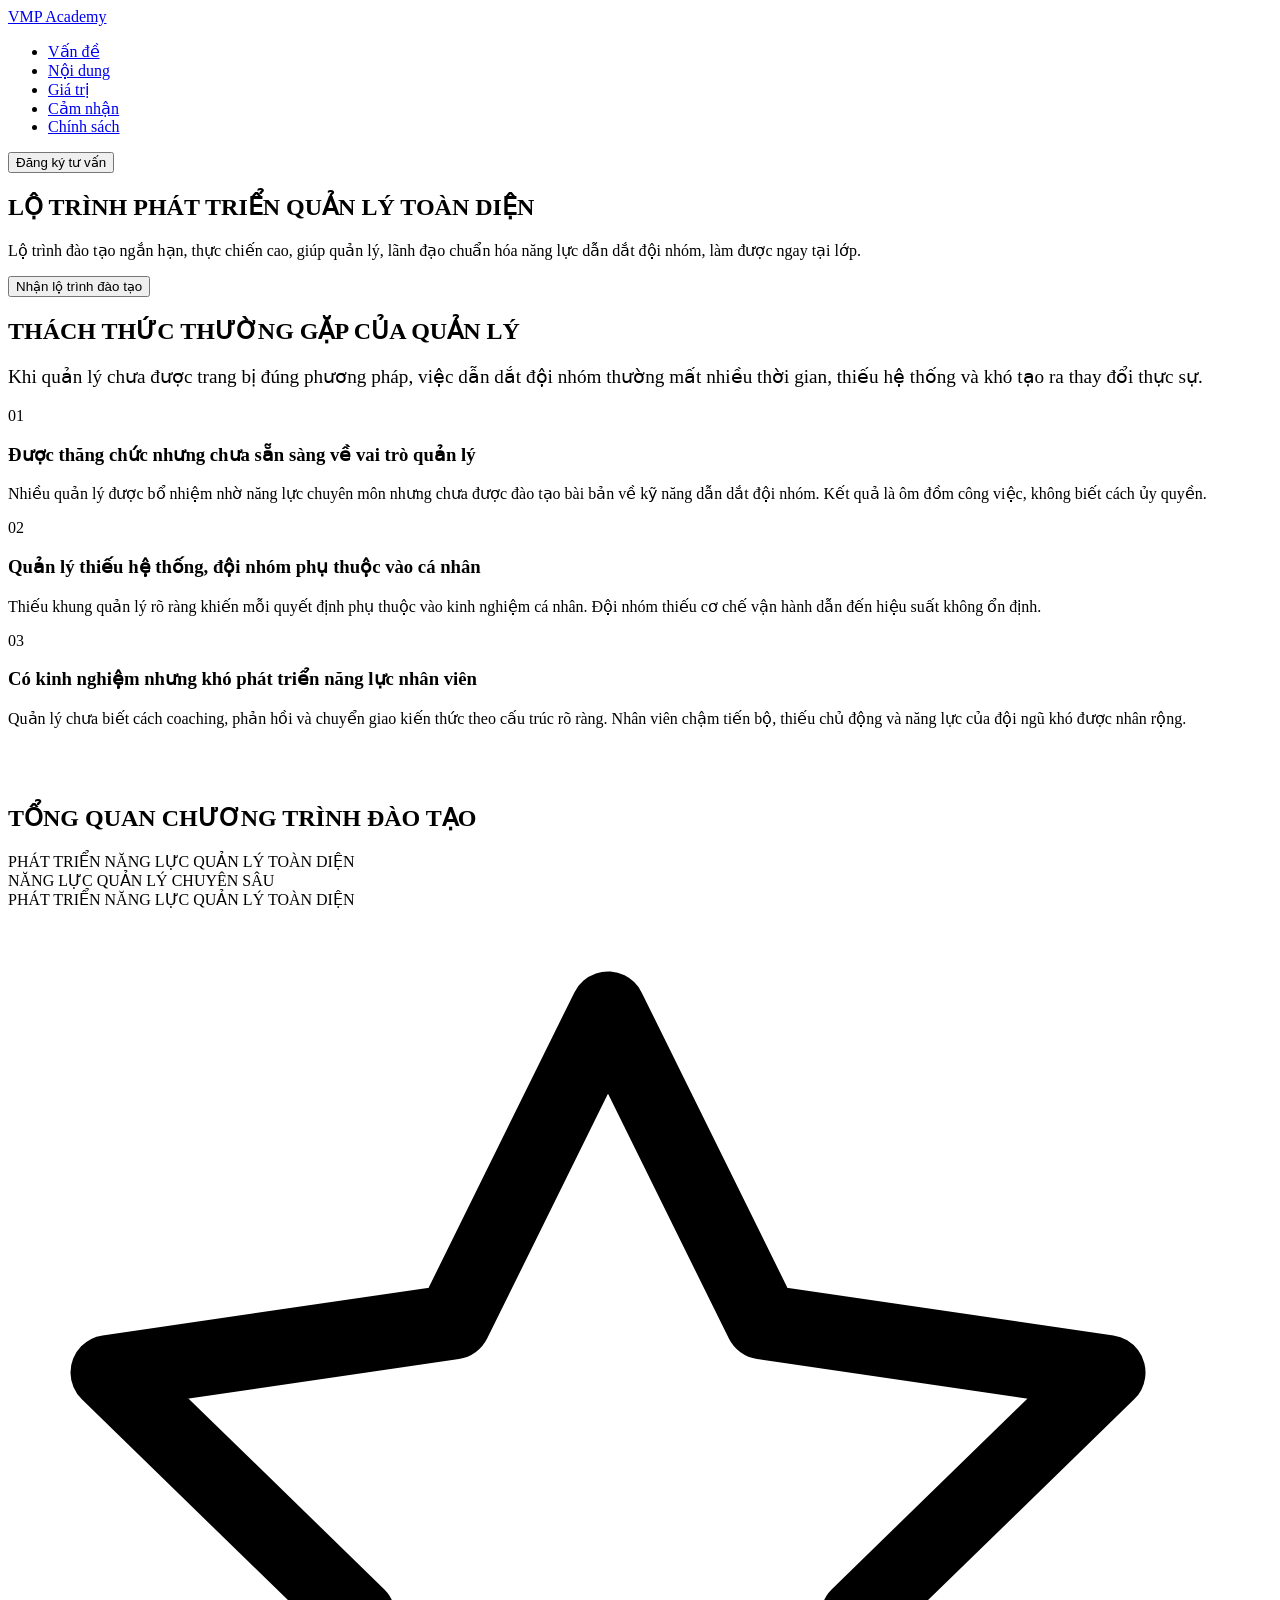
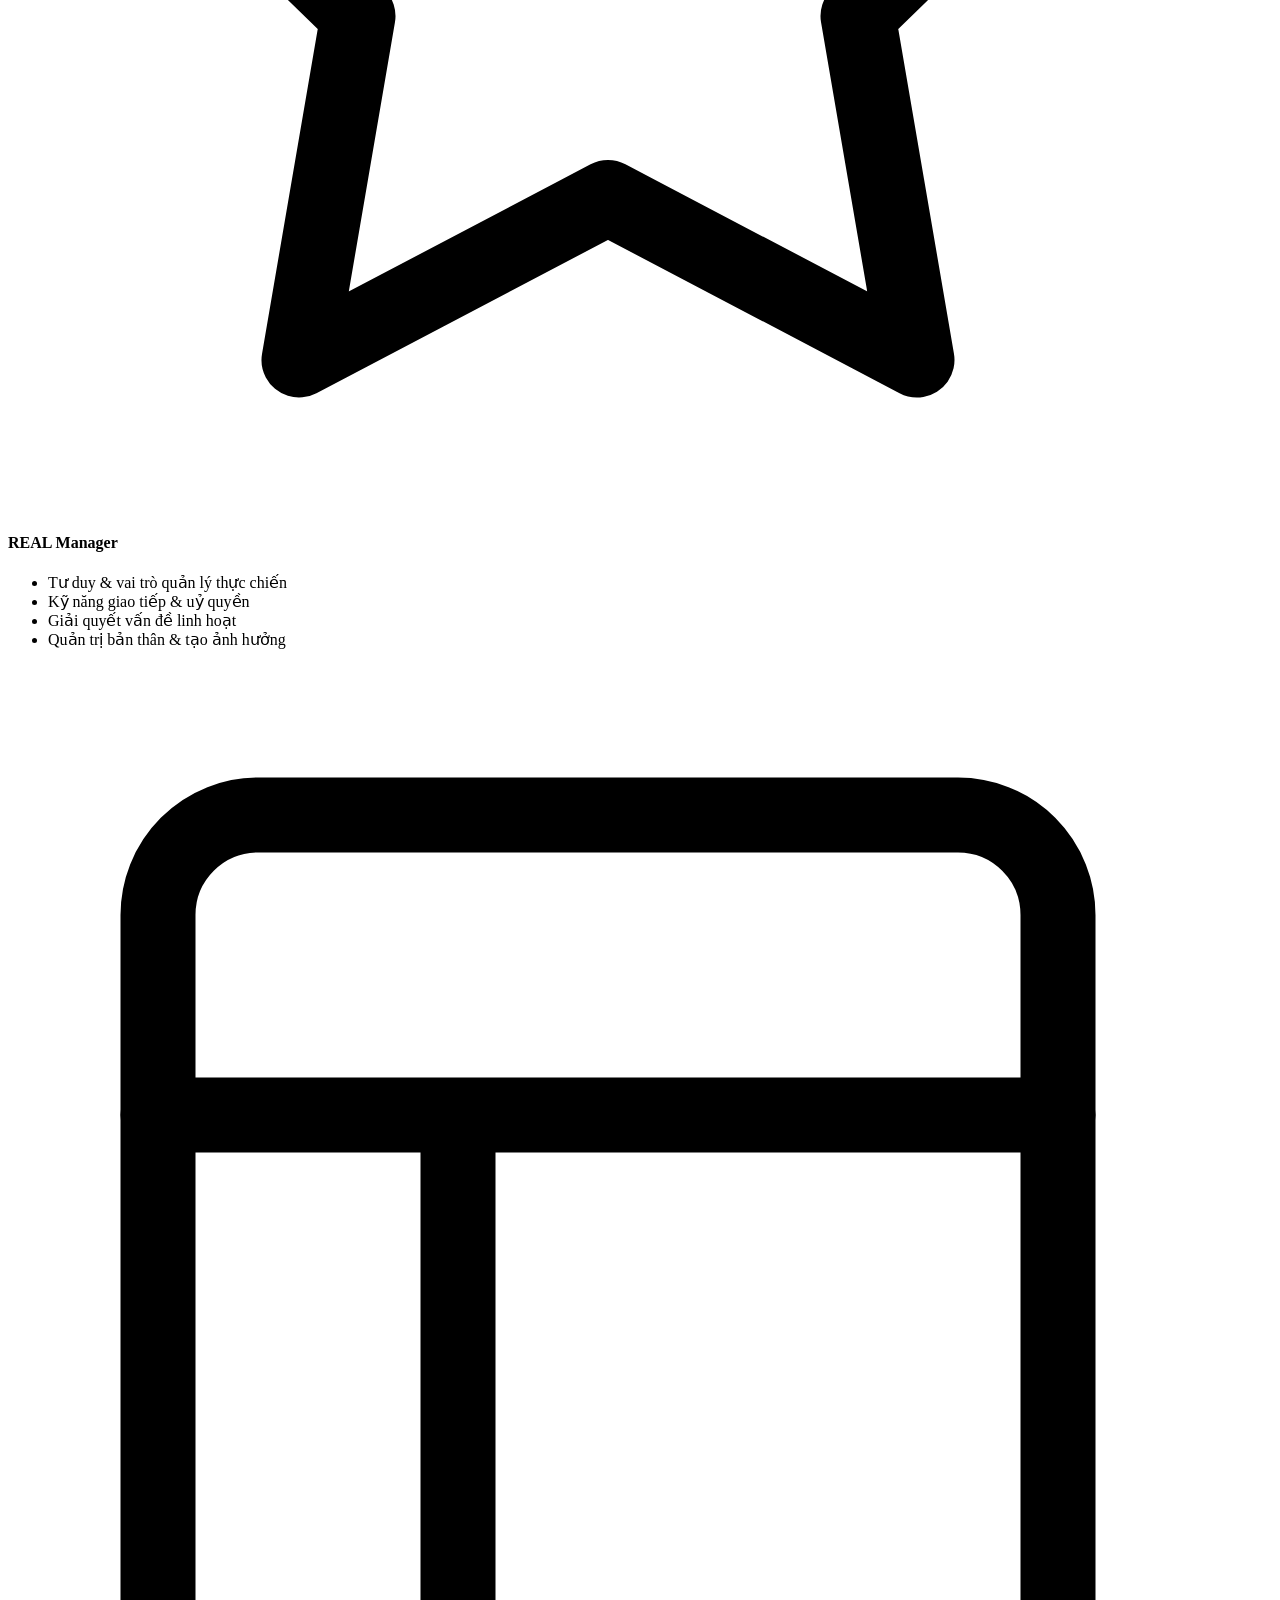
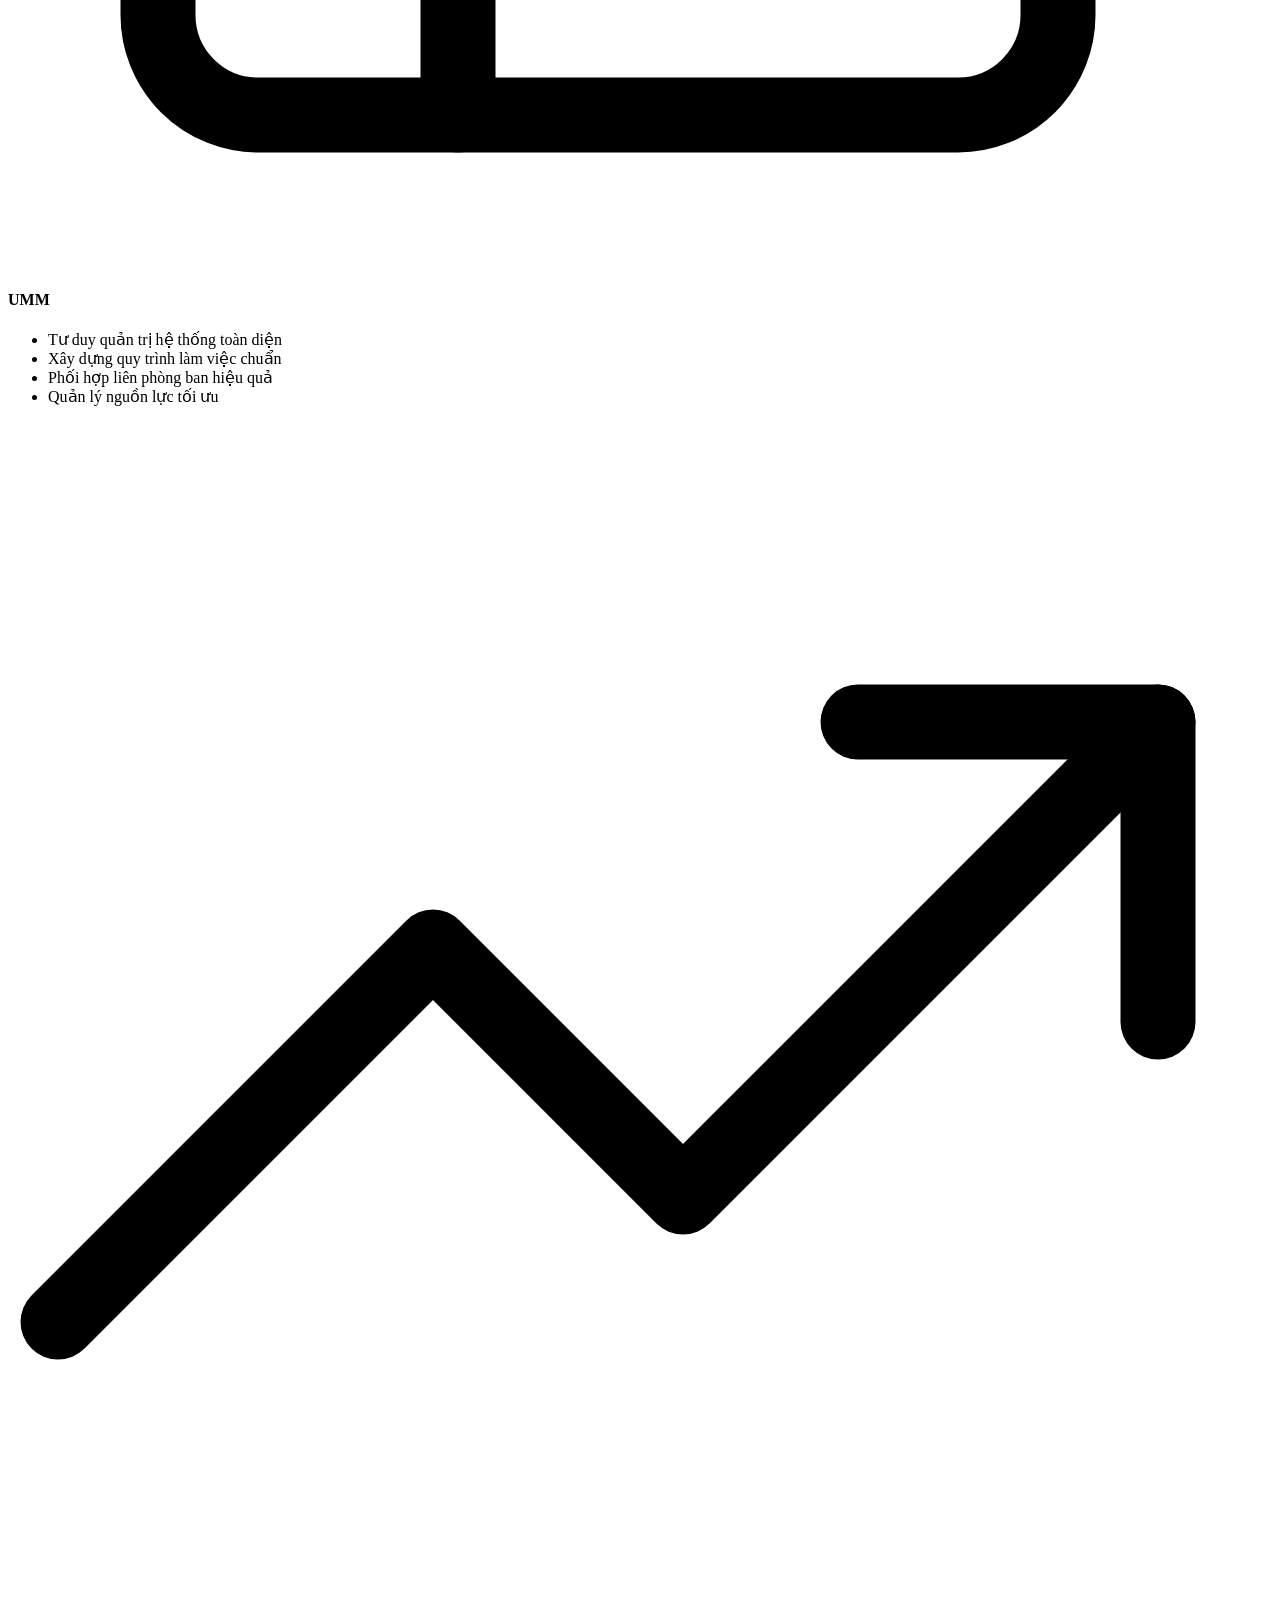
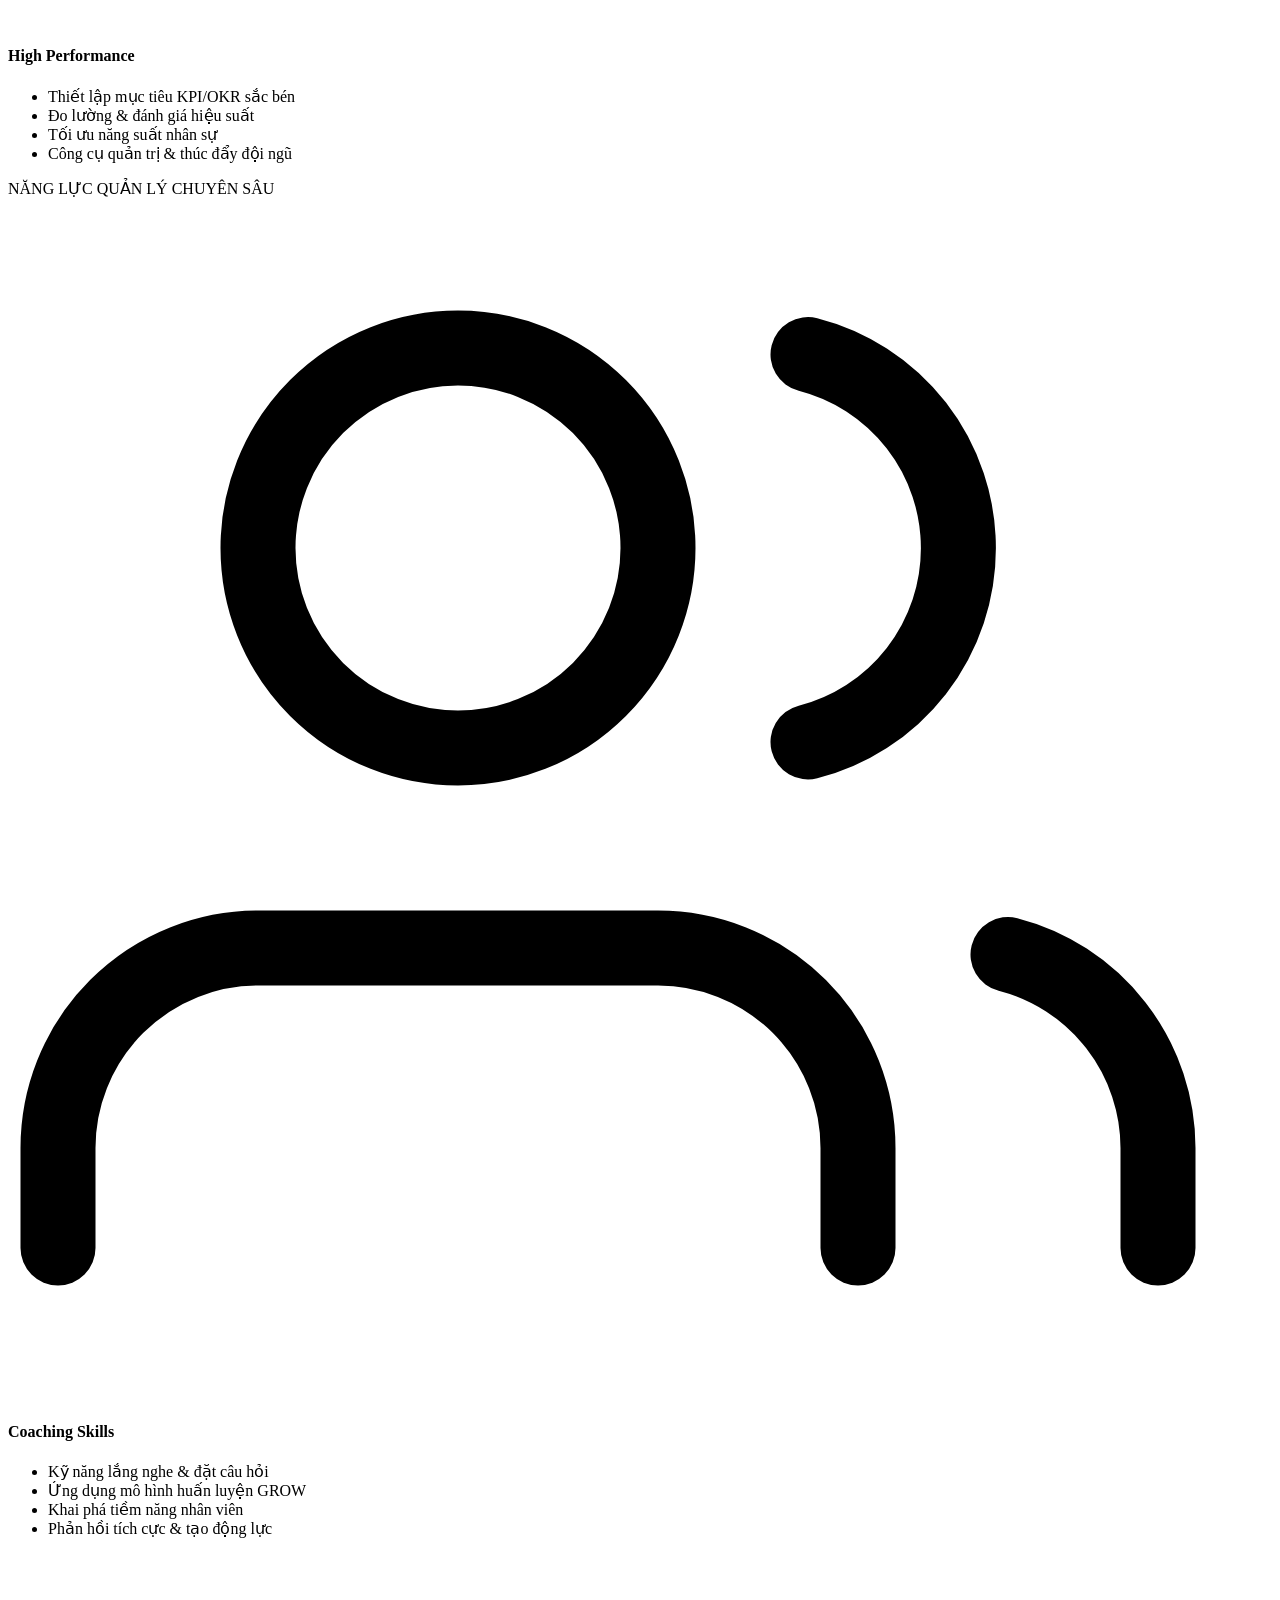
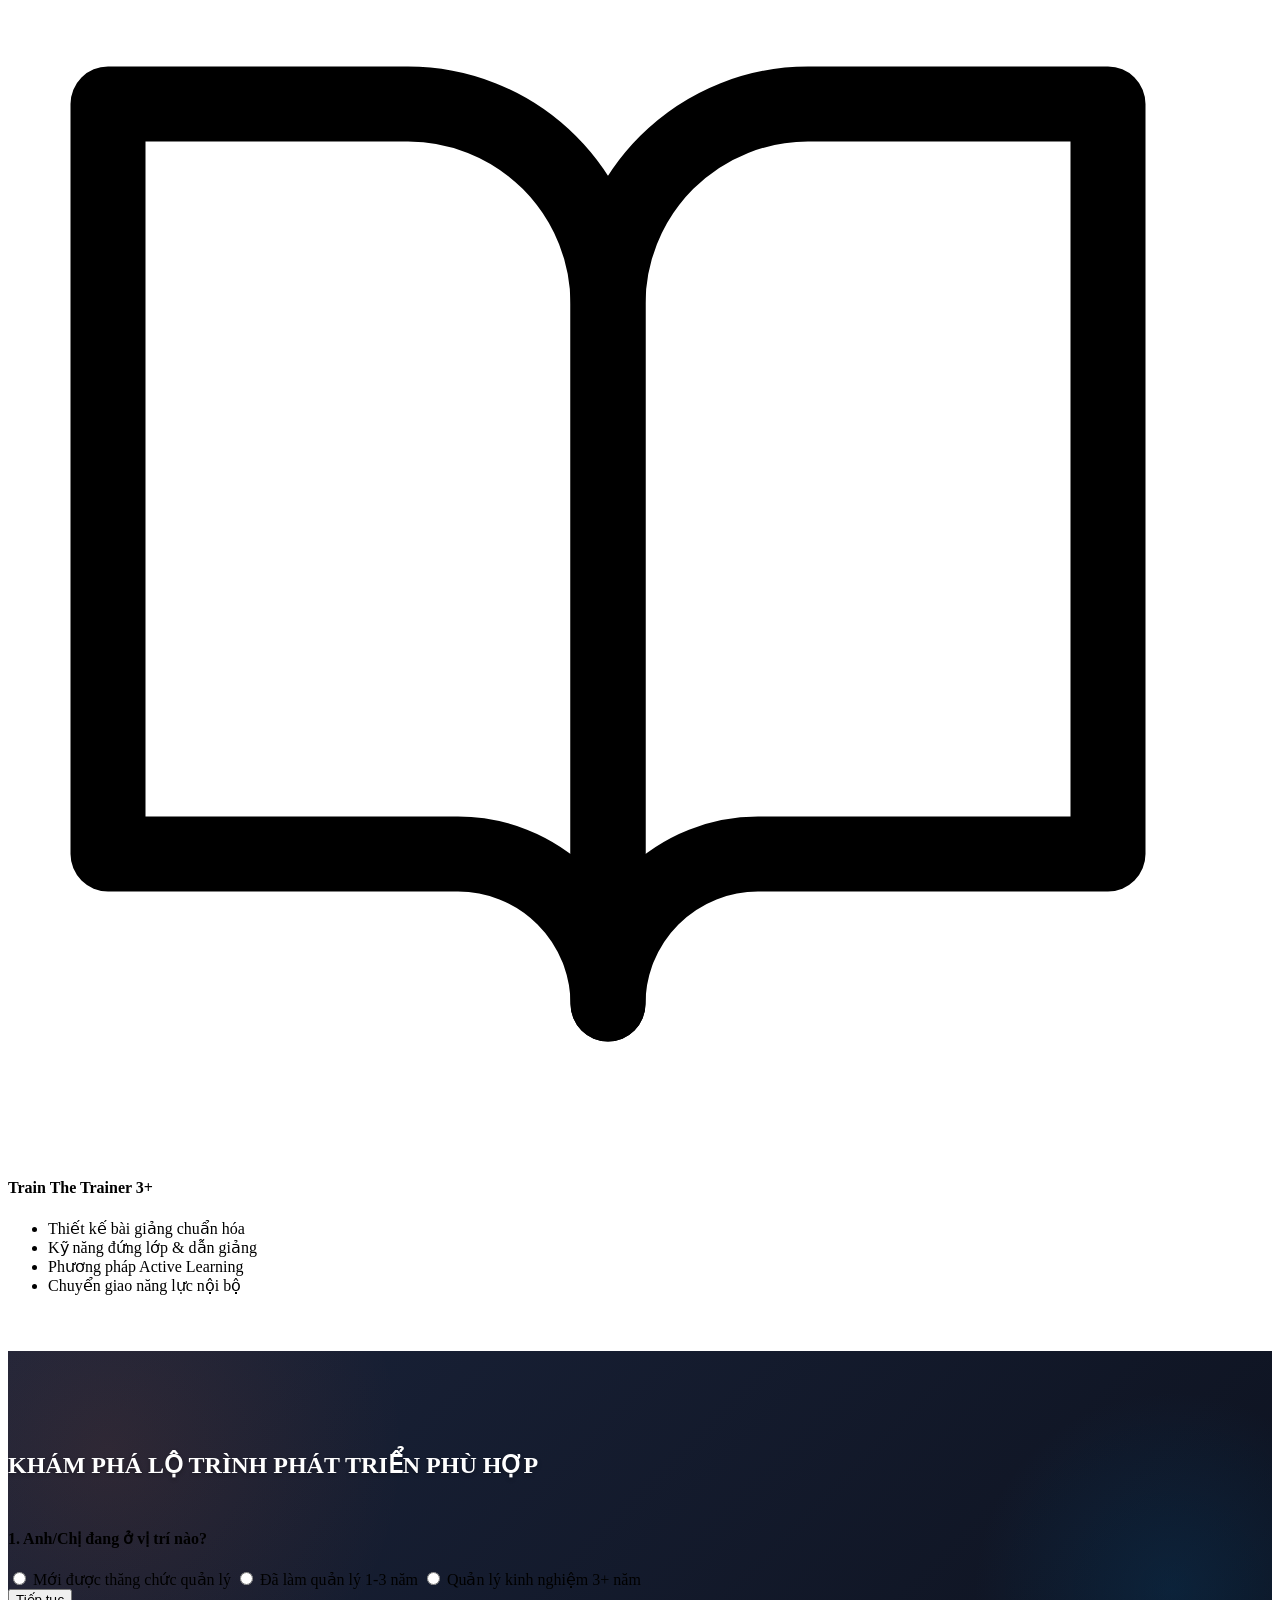
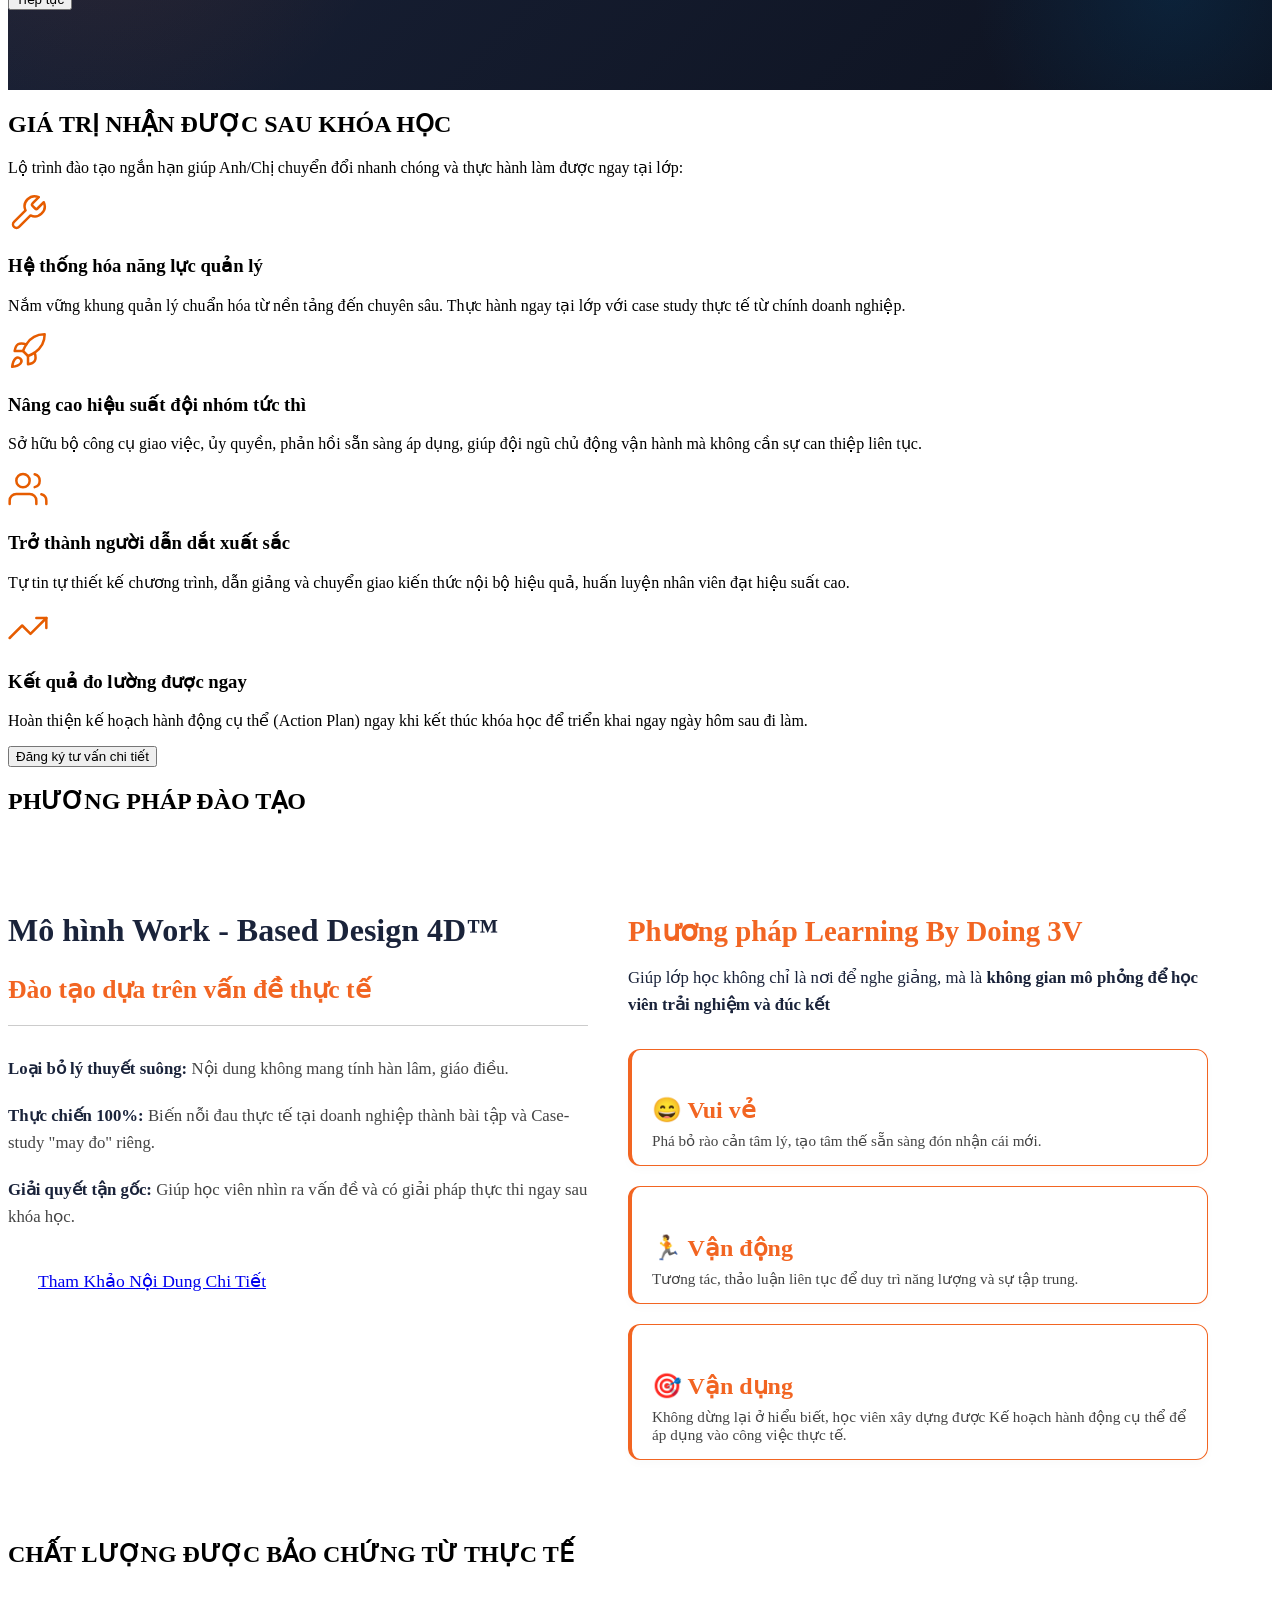
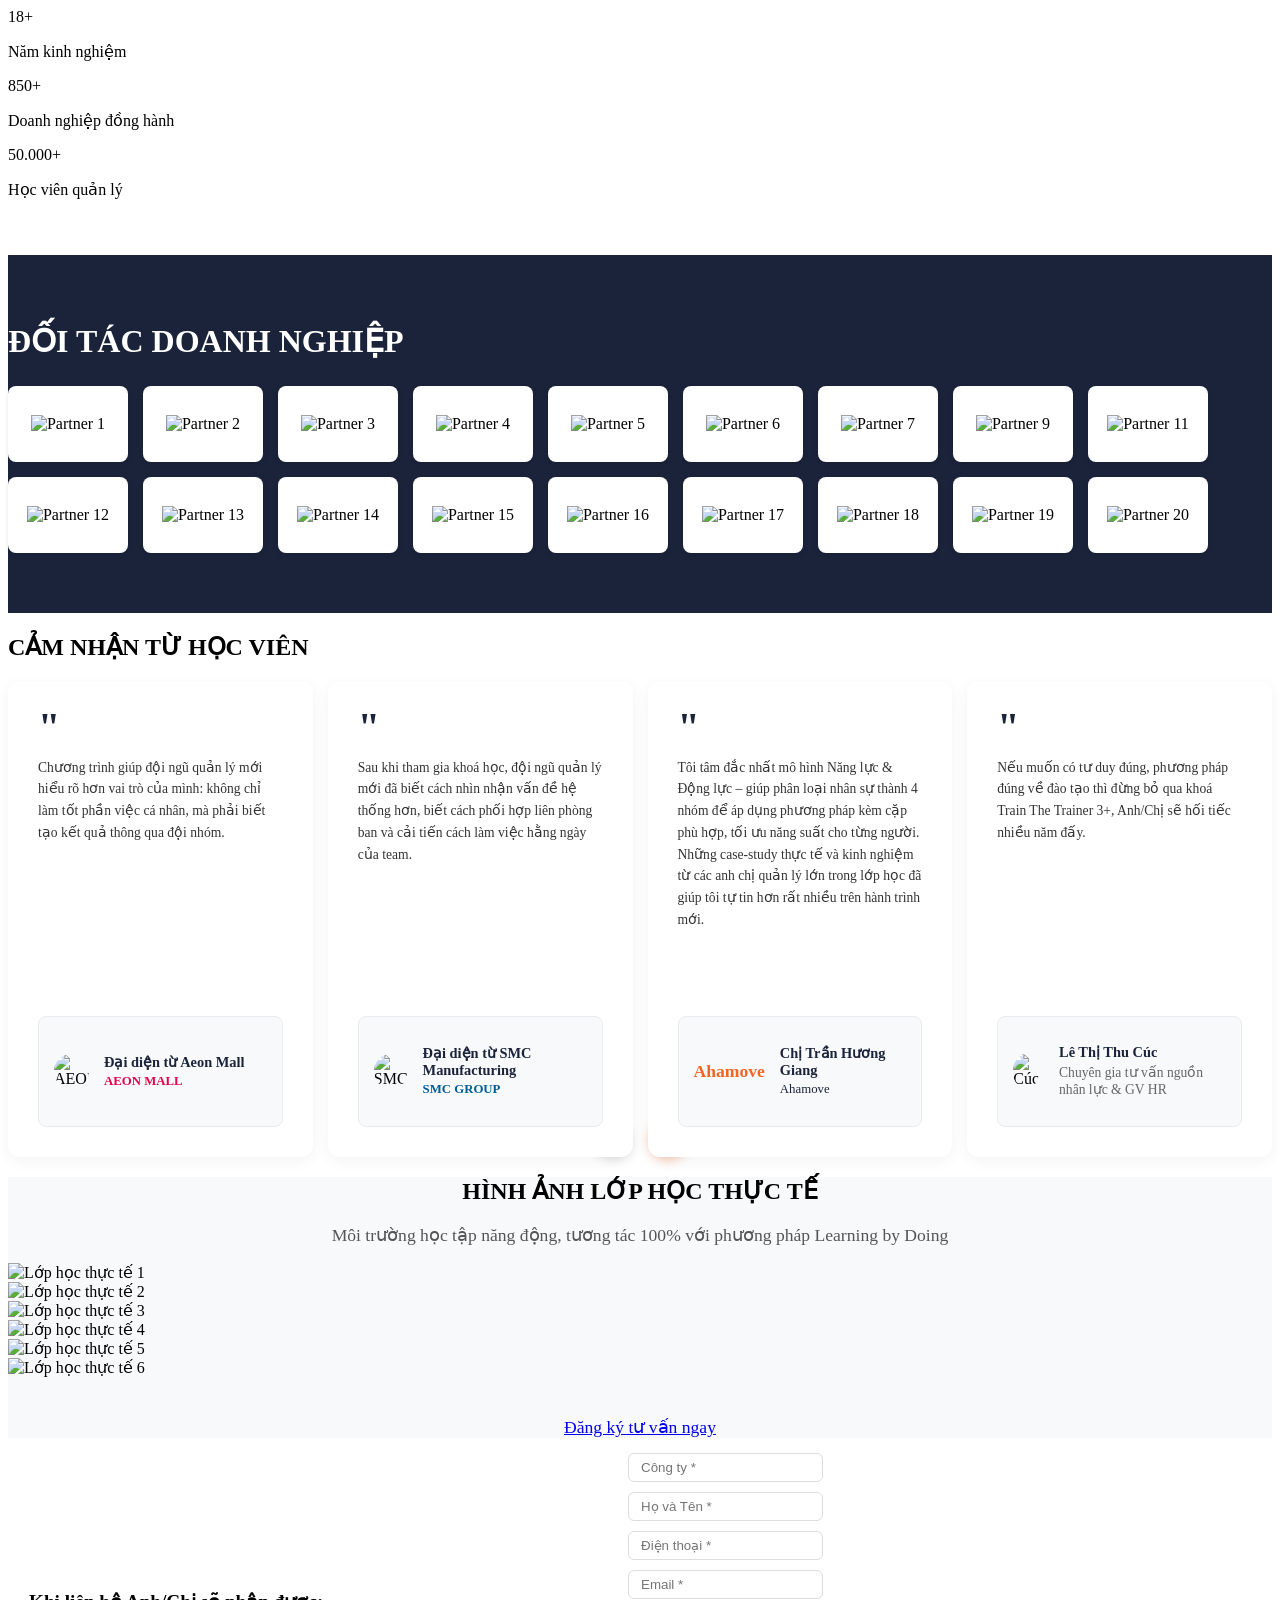
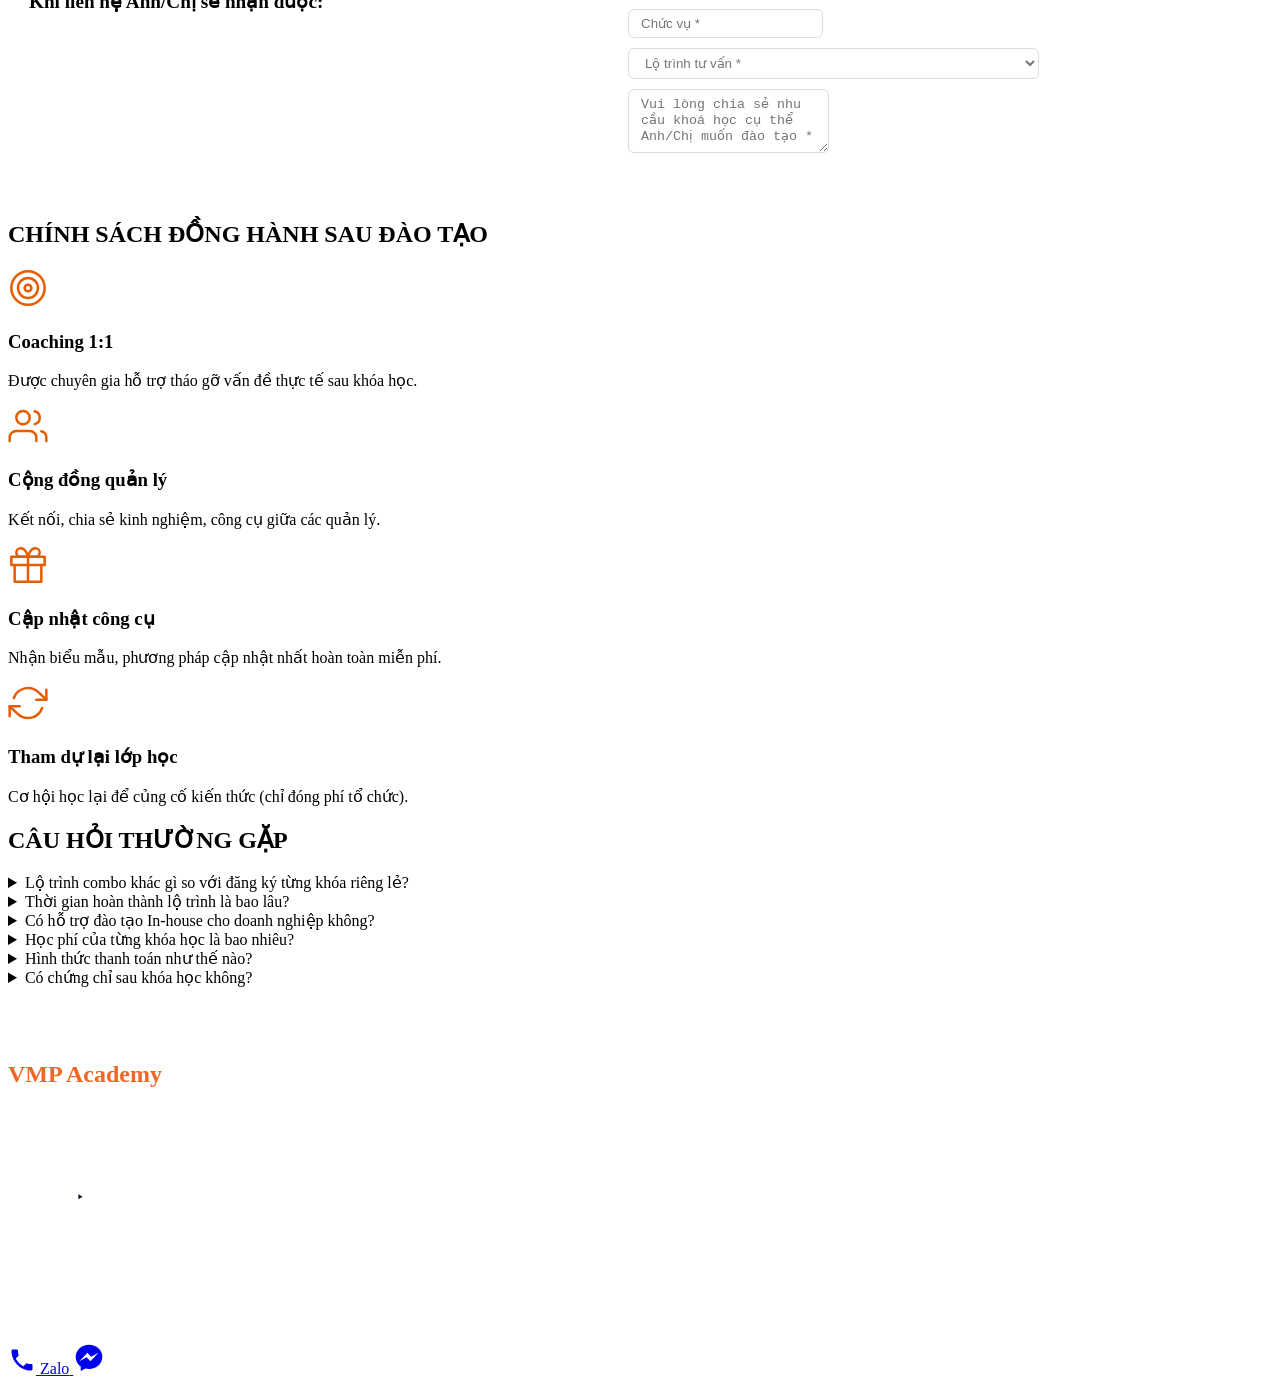
==== commit 40056a46: "Add files via upload" ====
--- a/index.html
+++ b/index.html
@@ -350,7 +350,7 @@
                     <strong style="color: #1a233a;">Thực chiến 100%:</strong> Biến nỗi đau thực tế tại doanh nghiệp thành bài tập và Case-study "may đo" riêng.
                 </li>
                 <li style="margin-bottom: 20px; font-size: 1.05rem; line-height: 1.6; color: #444;">
-                    <strong style="color: #1a233a;">Giải quyết tận gốc:</strong> Giúp học viên nhìn ra vấn đề và có giải pháp thực thi ngay sau khóa học.
+                    <strong style="color: #1a233a;">Giải quyết tận gốc:</strong> Giúp học viên nhìn ra vấn đề và có giải pháp thực thi ngay sau khóa&nbsp;học.
                 </li>
             </ul>
             <a href="#dang-ky" class="btn btn-primary" style="padding: 15px 30px; font-size: 1.1rem; border-radius: 8px;">Tham Khảo Nội Dung Chi Tiết</a>
@@ -659,7 +659,43 @@
 </div>
 </div>
 </section>
-<!-- Video Section hidden until real videos are available -->
+
+    <!-- GALLERY LỚP HỌC THỰC TẾ -->
+    <section id="hinh-anh" class="section section-light" style="background-color: #f8f9fa;">
+        <div class="container">
+            <div class="section-header" style="text-align: center;">
+                <h2 class="section-title">HÌNH ẢNH LỚP HỌC THỰC TẾ</h2>
+                <p class="section-subtitle" style="font-size: 1.1rem; color: #555;">Môi trường học tập năng động, tương tác 100% với phương pháp Learning by Doing</p>
+            </div>
+            
+            <div class="gallery-grid">
+                <div class="gallery-item item-wide">
+                    <img src="https://w.ladicdn.com/s1100x850/5989d841a4c18f198dc44df9/8-20260616074129-yiqyi.png" alt="Lớp học thực tế 1" loading="lazy">
+                </div>
+                <div class="gallery-item">
+                    <img src="https://w.ladicdn.com/s700x600/5989d841a4c18f198dc44df9/3-20260616074129-nhgaq.png" alt="Lớp học thực tế 2" loading="lazy">
+                </div>
+                <div class="gallery-item">
+                    <img src="https://w.ladicdn.com/s700x600/5989d841a4c18f198dc44df9/4-20260616074129-rrdvb.png" alt="Lớp học thực tế 3" loading="lazy">
+                </div>
+                <div class="gallery-item">
+                    <img src="https://w.ladicdn.com/s700x600/5989d841a4c18f198dc44df9/5-20260616074129-vvfta.png" alt="Lớp học thực tế 4" loading="lazy">
+                </div>
+                <div class="gallery-item item-tall">
+                    <img src="https://w.ladicdn.com/s700x600/5989d841a4c18f198dc44df9/6-20260616074129-3x9ep.png" alt="Lớp học thực tế 5" loading="lazy">
+                </div>
+                <div class="gallery-item">
+                    <img src="https://w.ladicdn.com/s700x600/5989d841a4c18f198dc44df9/7-20260616074129-wrivr.png" alt="Lớp học thực tế 6" loading="lazy">
+                </div>
+            </div>
+            
+            <div style="text-align: center; margin-top: 40px;">
+                <a href="#dang-ky" class="btn btn-primary" style="font-size: 1.1rem; padding: 15px 40px;">Đăng ký tư vấn ngay</a>
+            </div>
+        </div>
+    </section>
+
+<!-- FOOTER / FORM ĐĂNG KÝ -->
 <section class="section bg-dark register-form-section" id="dang-ky">
 
 <div class="container form-container" style="max-width: 1150px;">
@@ -673,7 +709,7 @@
 <li style="margin-bottom: 10px; font-size: 1rem;">Nhận brochure chi tiết về khóa học.</li>
 <li style="margin-bottom: 10px; font-size: 1rem;">Tư vấn miễn phí từ chuyên gia</li>
 <li style="margin-bottom: 10px; font-size: 1rem;">Thông tin về các khóa học sắp tới.</li>
-<li style="margin-bottom: 10px; font-size: 1rem;">Ưu đãi đặc biệt cho Anh/Chị đăng ký sớm .</li>
+<li style="margin-bottom: 10px; font-size: 1rem;">Ưu đãi đặc biệt cho Anh/Chị đăng&nbsp;ký&nbsp;sớm.</li>
 </ul>
 </div>
 </div>
@@ -718,25 +754,25 @@
 <div class="container">
 <h2 class="section-title text-center">CHÍNH SÁCH ĐỒNG HÀNH SAU ĐÀO TẠO</h2>
 <div class="policy-grid">
-<div class="policy-card">
+<div class="policy-card" style="text-wrap: pretty;">
 <div class="policy-icon"><svg width="40" height="40" viewBox="0 0 24 24" fill="none" stroke="#E65C00" stroke-width="1.5" stroke-linecap="round" stroke-linejoin="round"><circle cx="12" cy="12" r="10"/><circle cx="12" cy="12" r="6"/><circle cx="12" cy="12" r="2"/></svg></div>
 <h3>Coaching 1:1</h3>
-<p>Được chuyên gia hỗ trợ tháo gỡ vấn đề thực tế sau khóa học.</p>
-</div>
-<div class="policy-card">
+<p>Được chuyên gia hỗ trợ tháo gỡ vấn đề thực tế sau khóa&nbsp;học.</p>
+</div>
+<div class="policy-card" style="text-wrap: pretty;">
 <div class="policy-icon"><svg width="40" height="40" viewBox="0 0 24 24" fill="none" stroke="#E65C00" stroke-width="1.5" stroke-linecap="round" stroke-linejoin="round"><path d="M17 21v-2a4 4 0 0 0-4-4H5a4 4 0 0 0-4 4v2"/><circle cx="9" cy="7" r="4"/><path d="M23 21v-2a4 4 0 0 0-3-3.87"/><path d="M16 3.13a4 4 0 0 1 0 7.75"/></svg></div>
 <h3>Cộng đồng quản lý</h3>
-<p>Kết nối, chia sẻ kinh nghiệm, công cụ giữa các quản lý.</p>
-</div>
-<div class="policy-card">
+<p>Kết nối, chia sẻ kinh nghiệm, công cụ giữa các quản&nbsp;lý.</p>
+</div>
+<div class="policy-card" style="text-wrap: pretty;">
 <div class="policy-icon"><svg width="40" height="40" viewBox="0 0 24 24" fill="none" stroke="#E65C00" stroke-width="1.5" stroke-linecap="round" stroke-linejoin="round"><polyline points="20 12 20 22 4 22 4 12"/><rect x="2" y="7" width="20" height="5"/><line x1="12" y1="22" x2="12" y2="7"/><path d="M12 7H7.5a2.5 2.5 0 0 1 0-5C11 2 12 7 12 7z"/><path d="M12 7h4.5a2.5 2.5 0 0 0 0-5C13 2 12 7 12 7z"/></svg></div>
 <h3>Cập nhật công cụ</h3>
-<p>Nhận biểu mẫu, phương pháp cập nhật nhất hoàn toàn miễn phí.</p>
-</div>
-<div class="policy-card">
+<p>Nhận biểu mẫu, phương pháp cập nhật nhất hoàn toàn miễn&nbsp;phí.</p>
+</div>
+<div class="policy-card" style="text-wrap: pretty;">
 <div class="policy-icon"><svg width="40" height="40" viewBox="0 0 24 24" fill="none" stroke="#E65C00" stroke-width="1.5" stroke-linecap="round" stroke-linejoin="round"><polyline points="23 4 23 10 17 10"/><polyline points="1 20 1 14 7 14"/><path d="M3.51 9a9 9 0 0 1 14.85-3.36L23 10M1 14l4.64 4.36A9 9 0 0 0 20.49 15"/></svg></div>
 <h3>Tham dự lại lớp học</h3>
-<p>Cơ hội học lại để củng cố kiến thức (chỉ đóng phí tổ chức).</p>
+<p>Cơ hội học lại để củng cố kiến thức (chỉ đóng phí tổ&nbsp;chức).</p>
 </div>
 </div>
 </div>
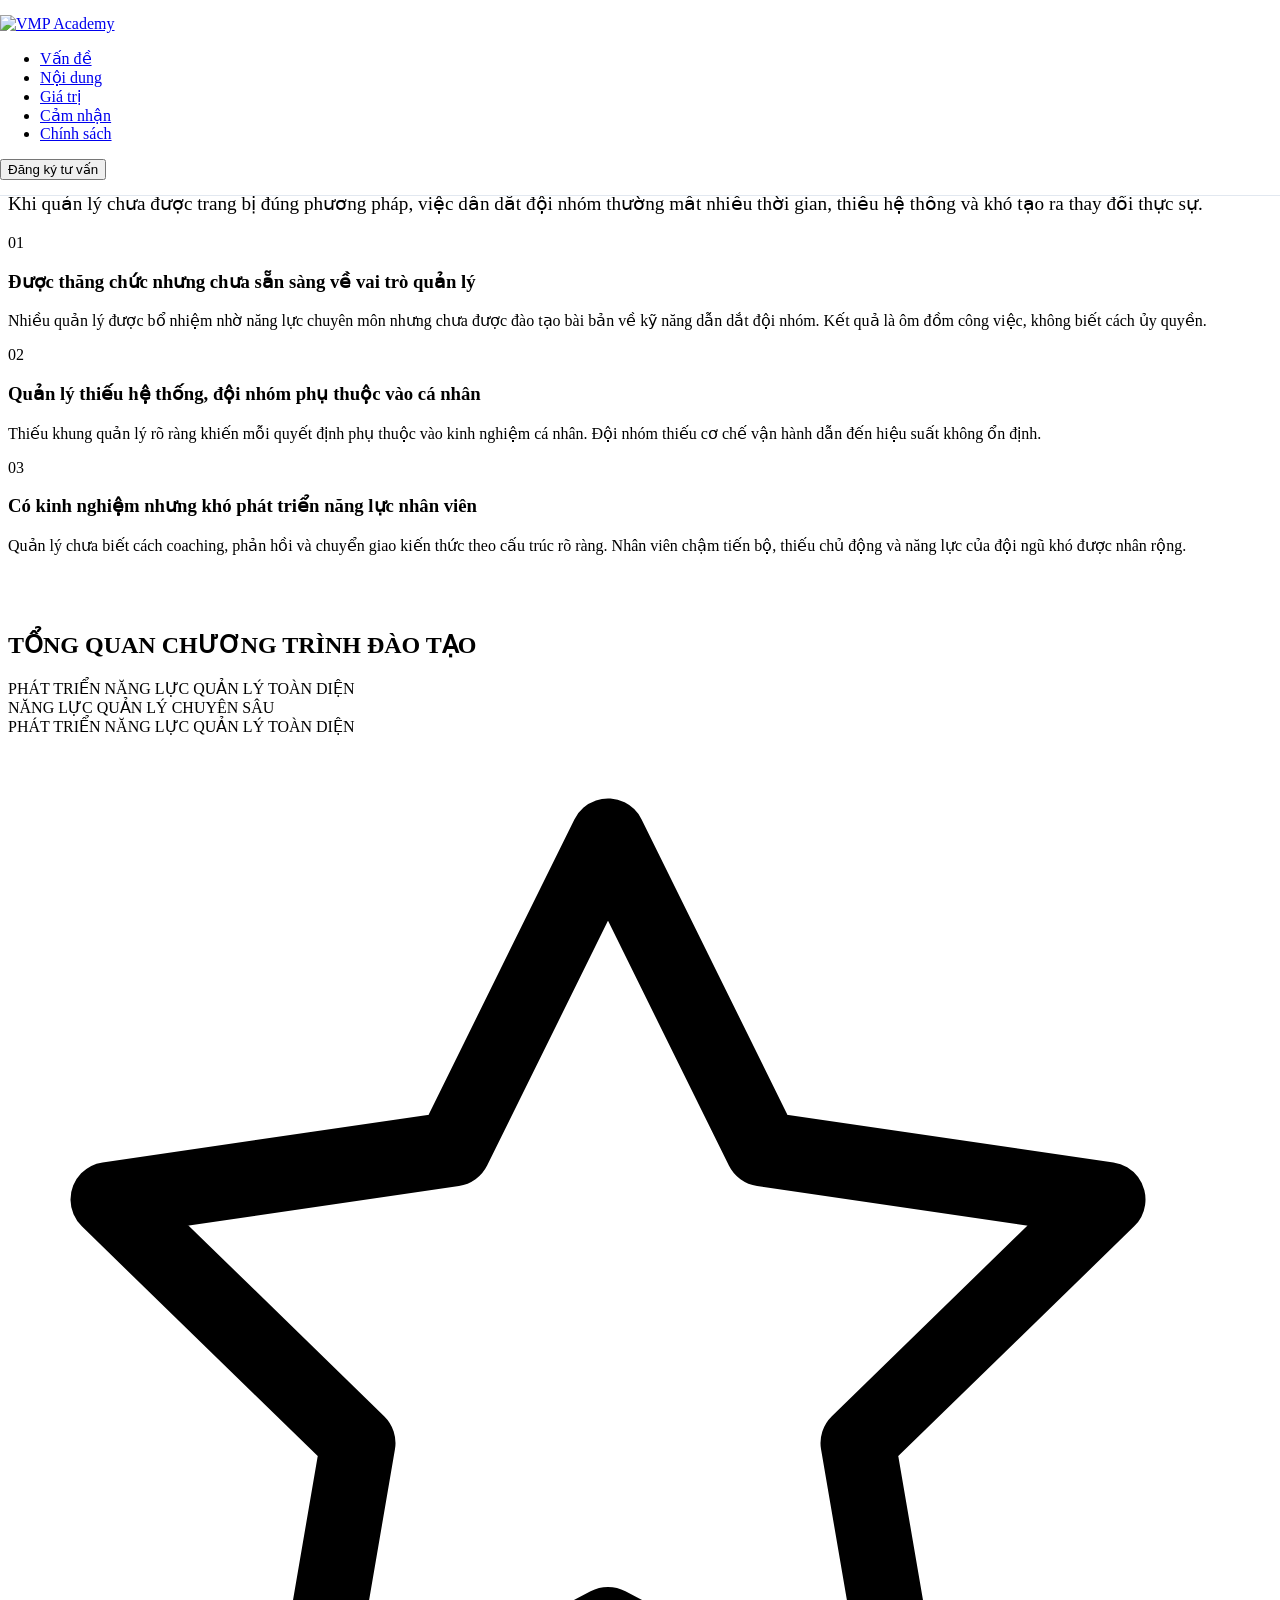
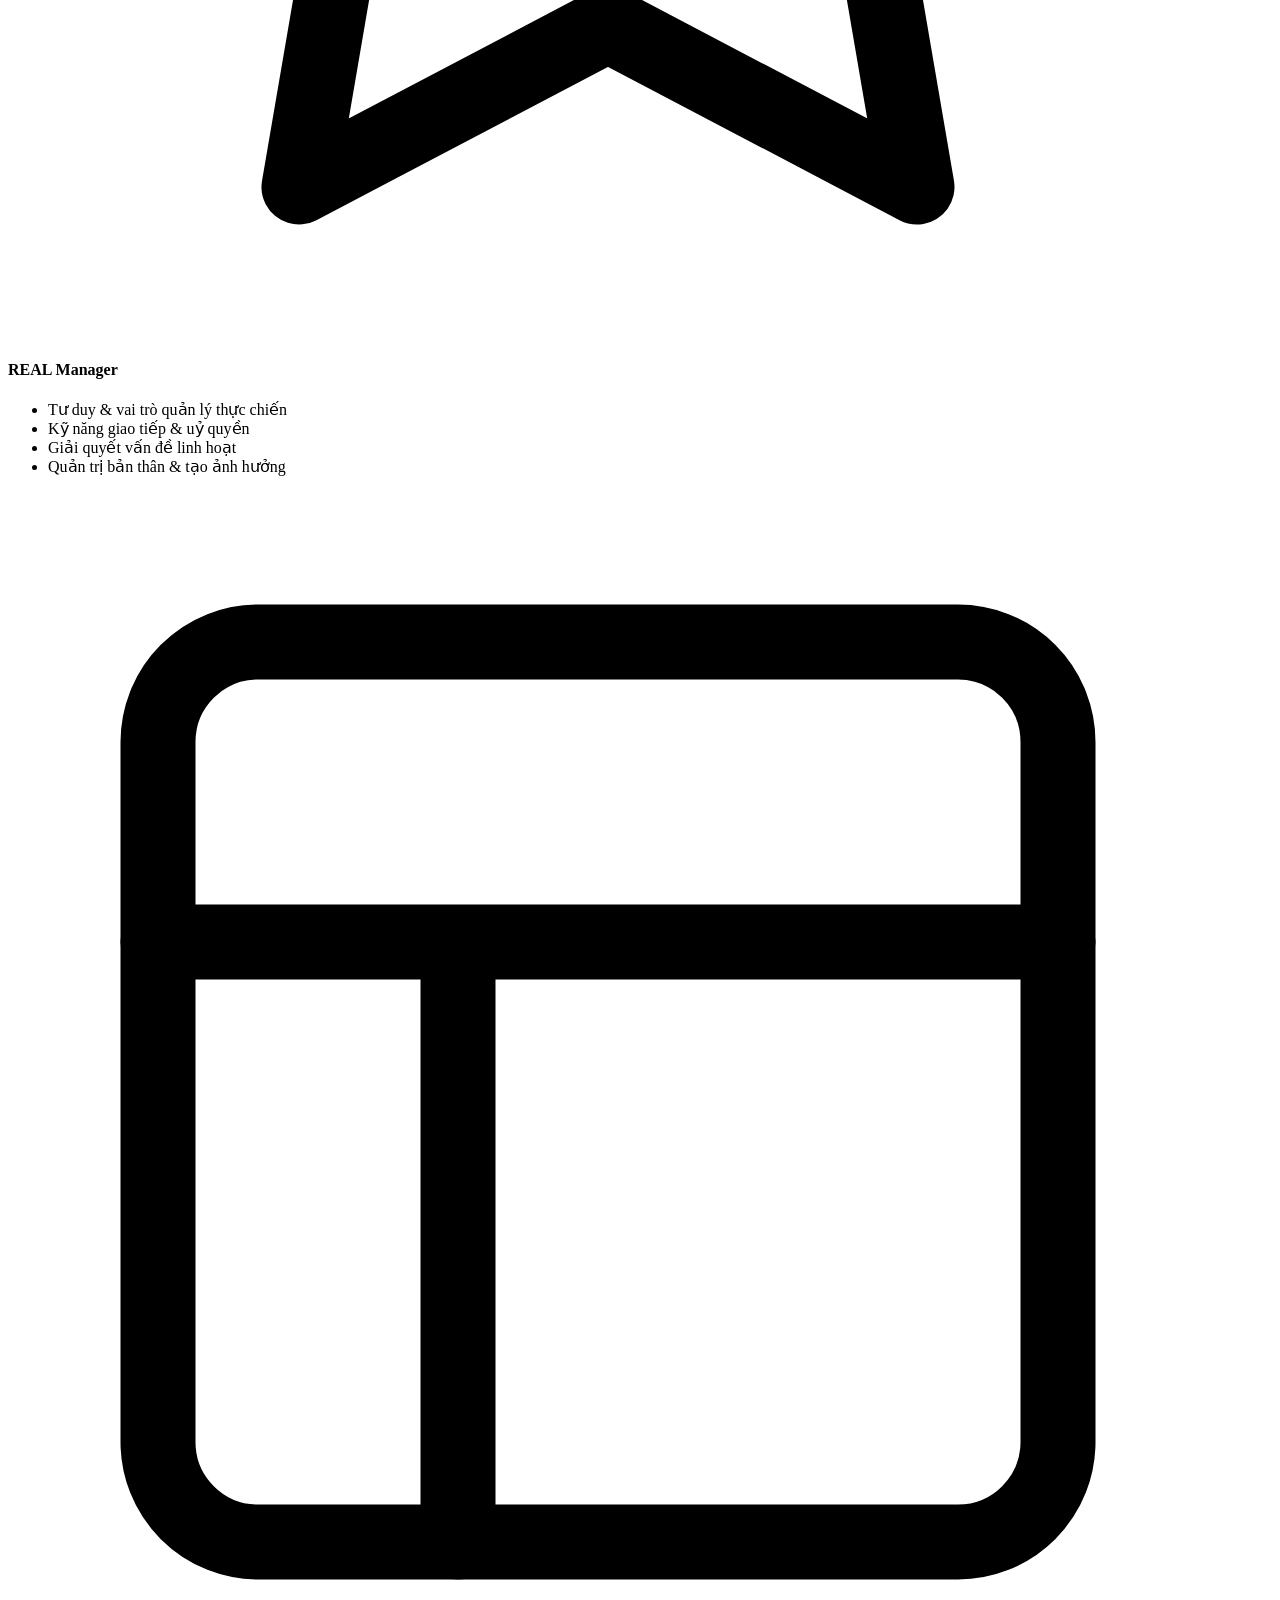
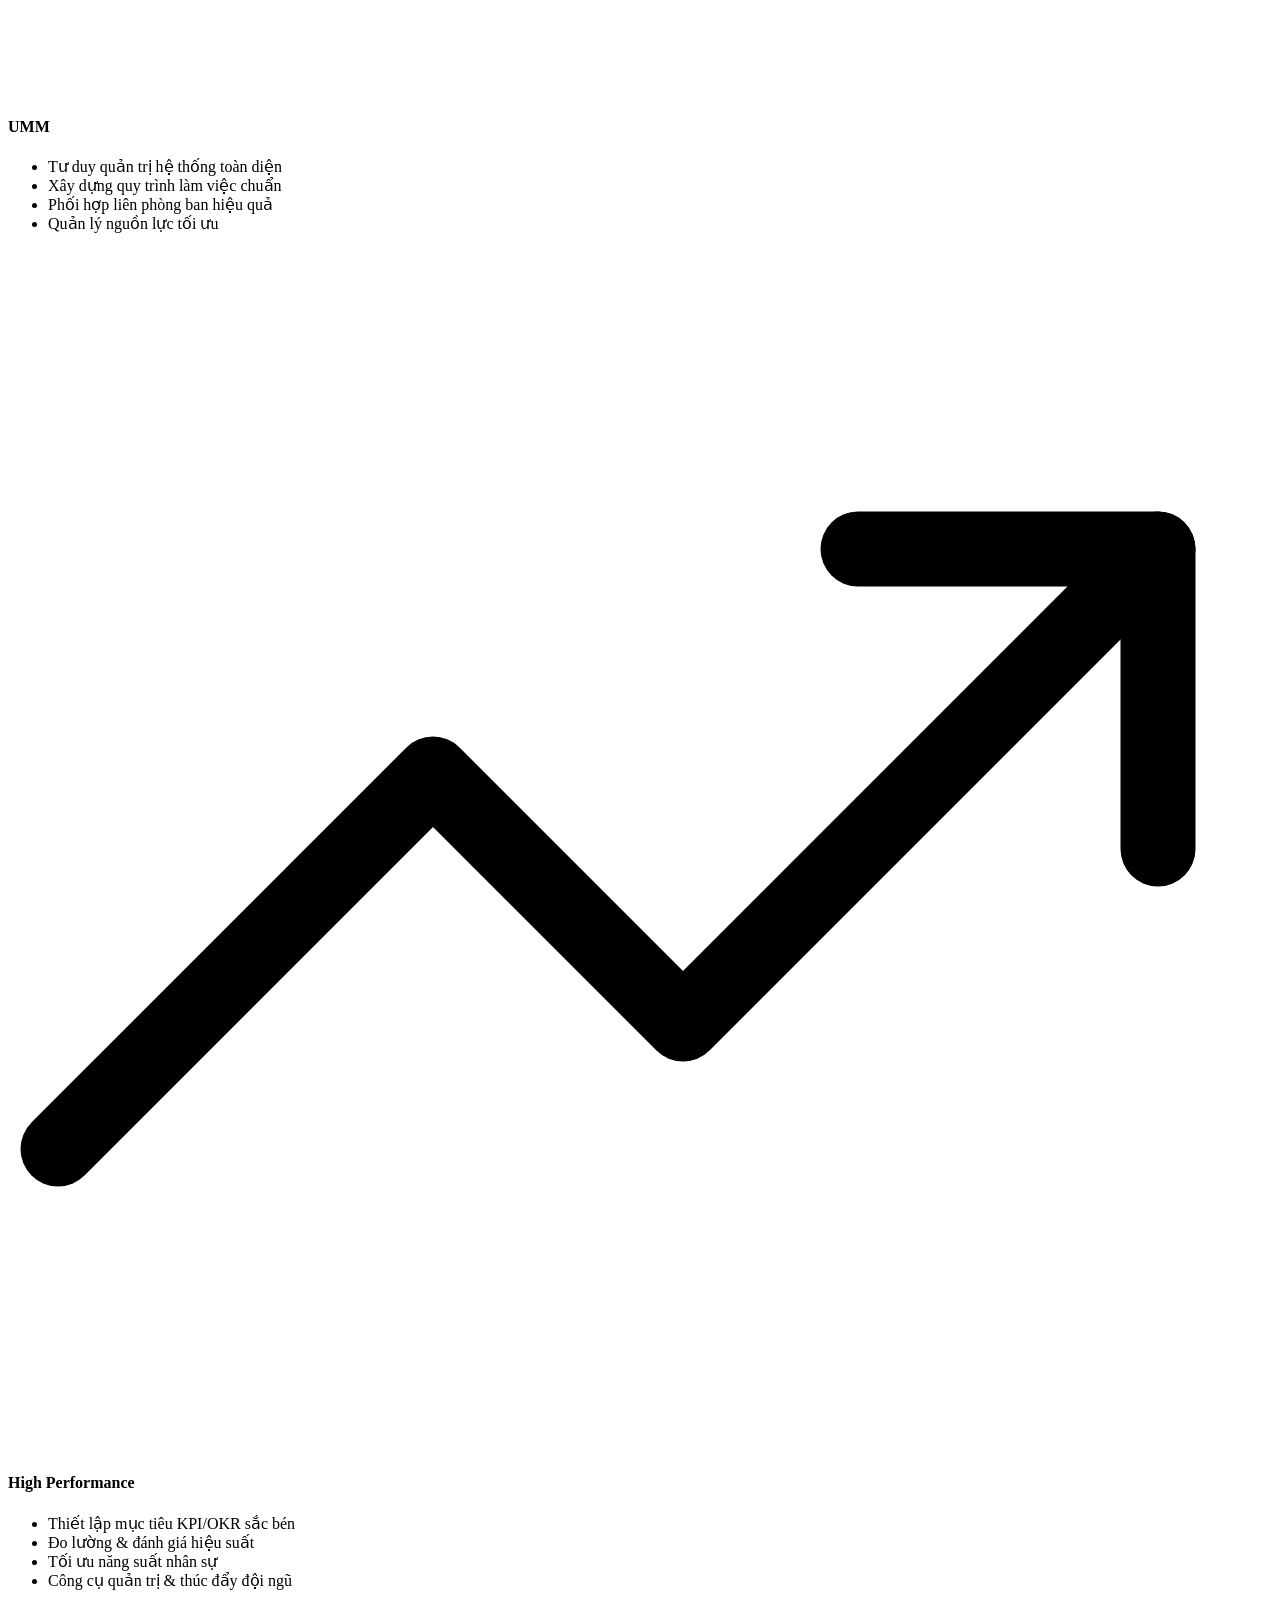
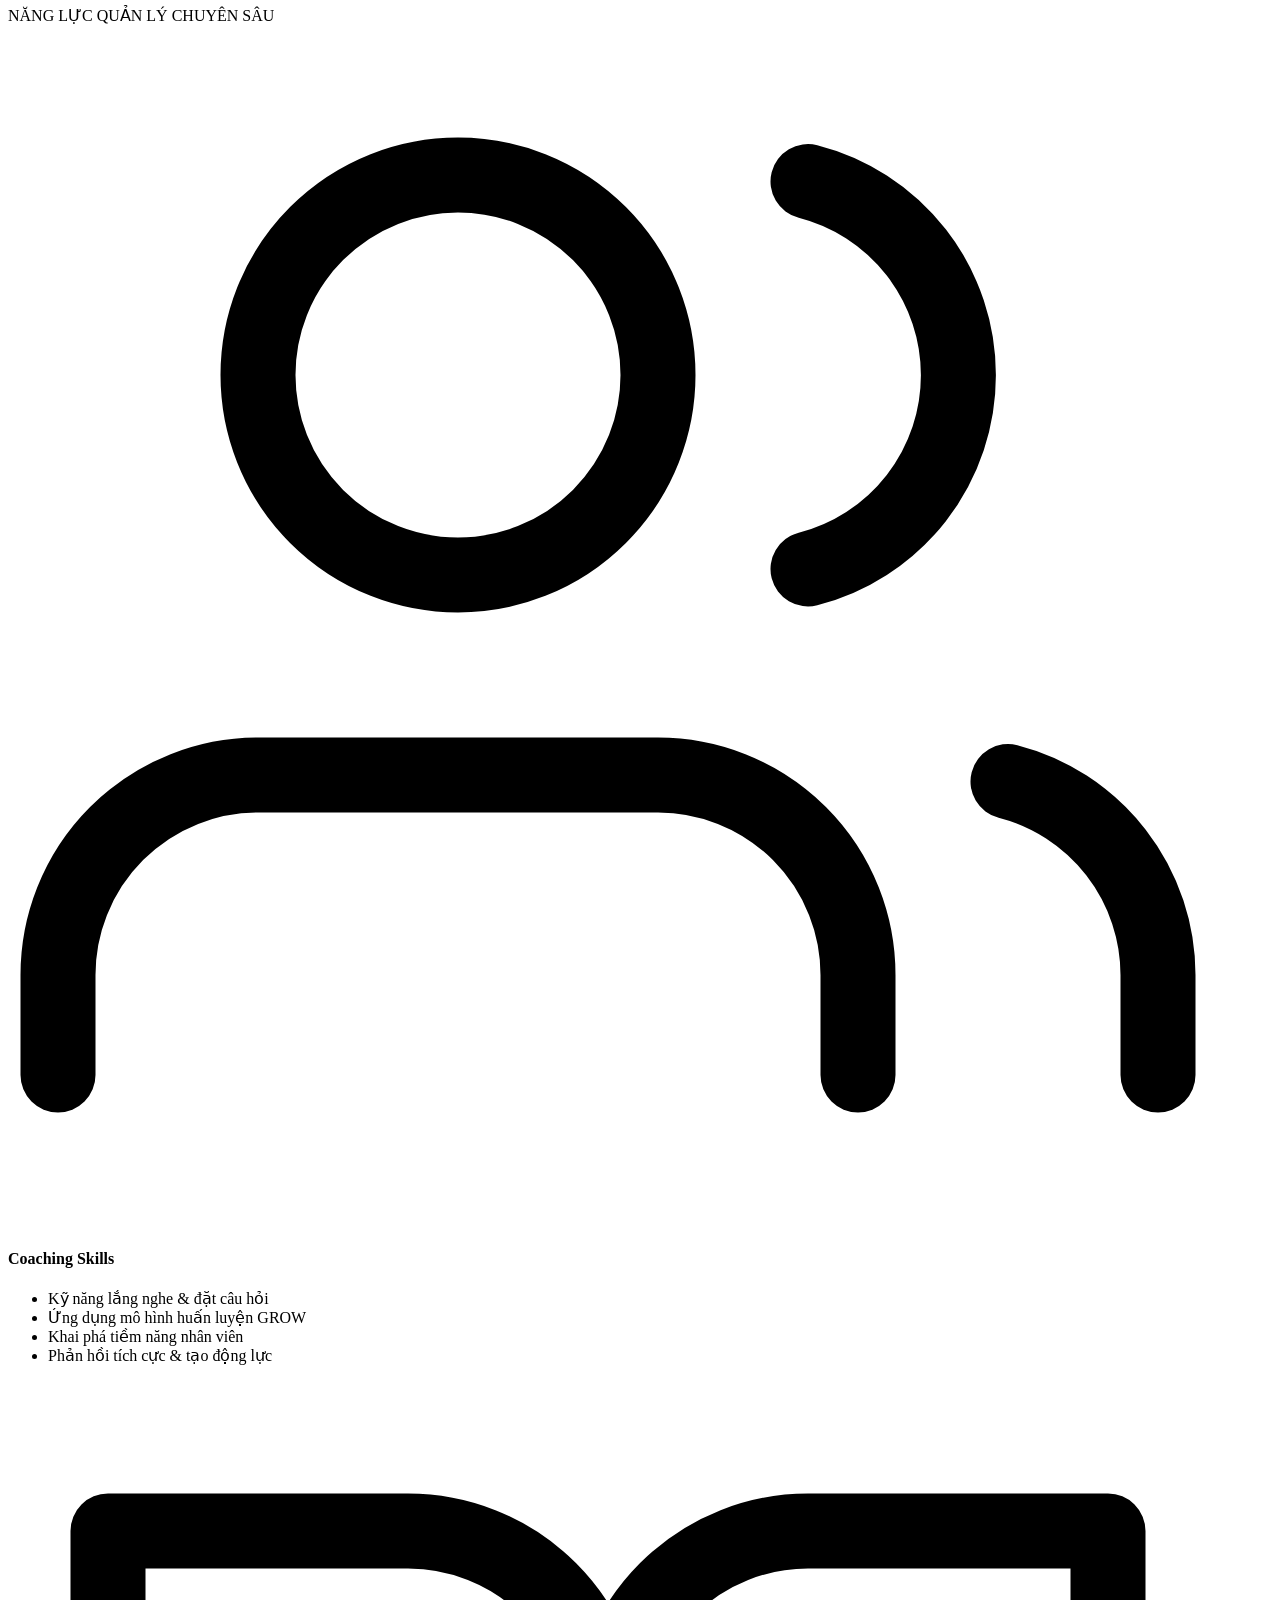
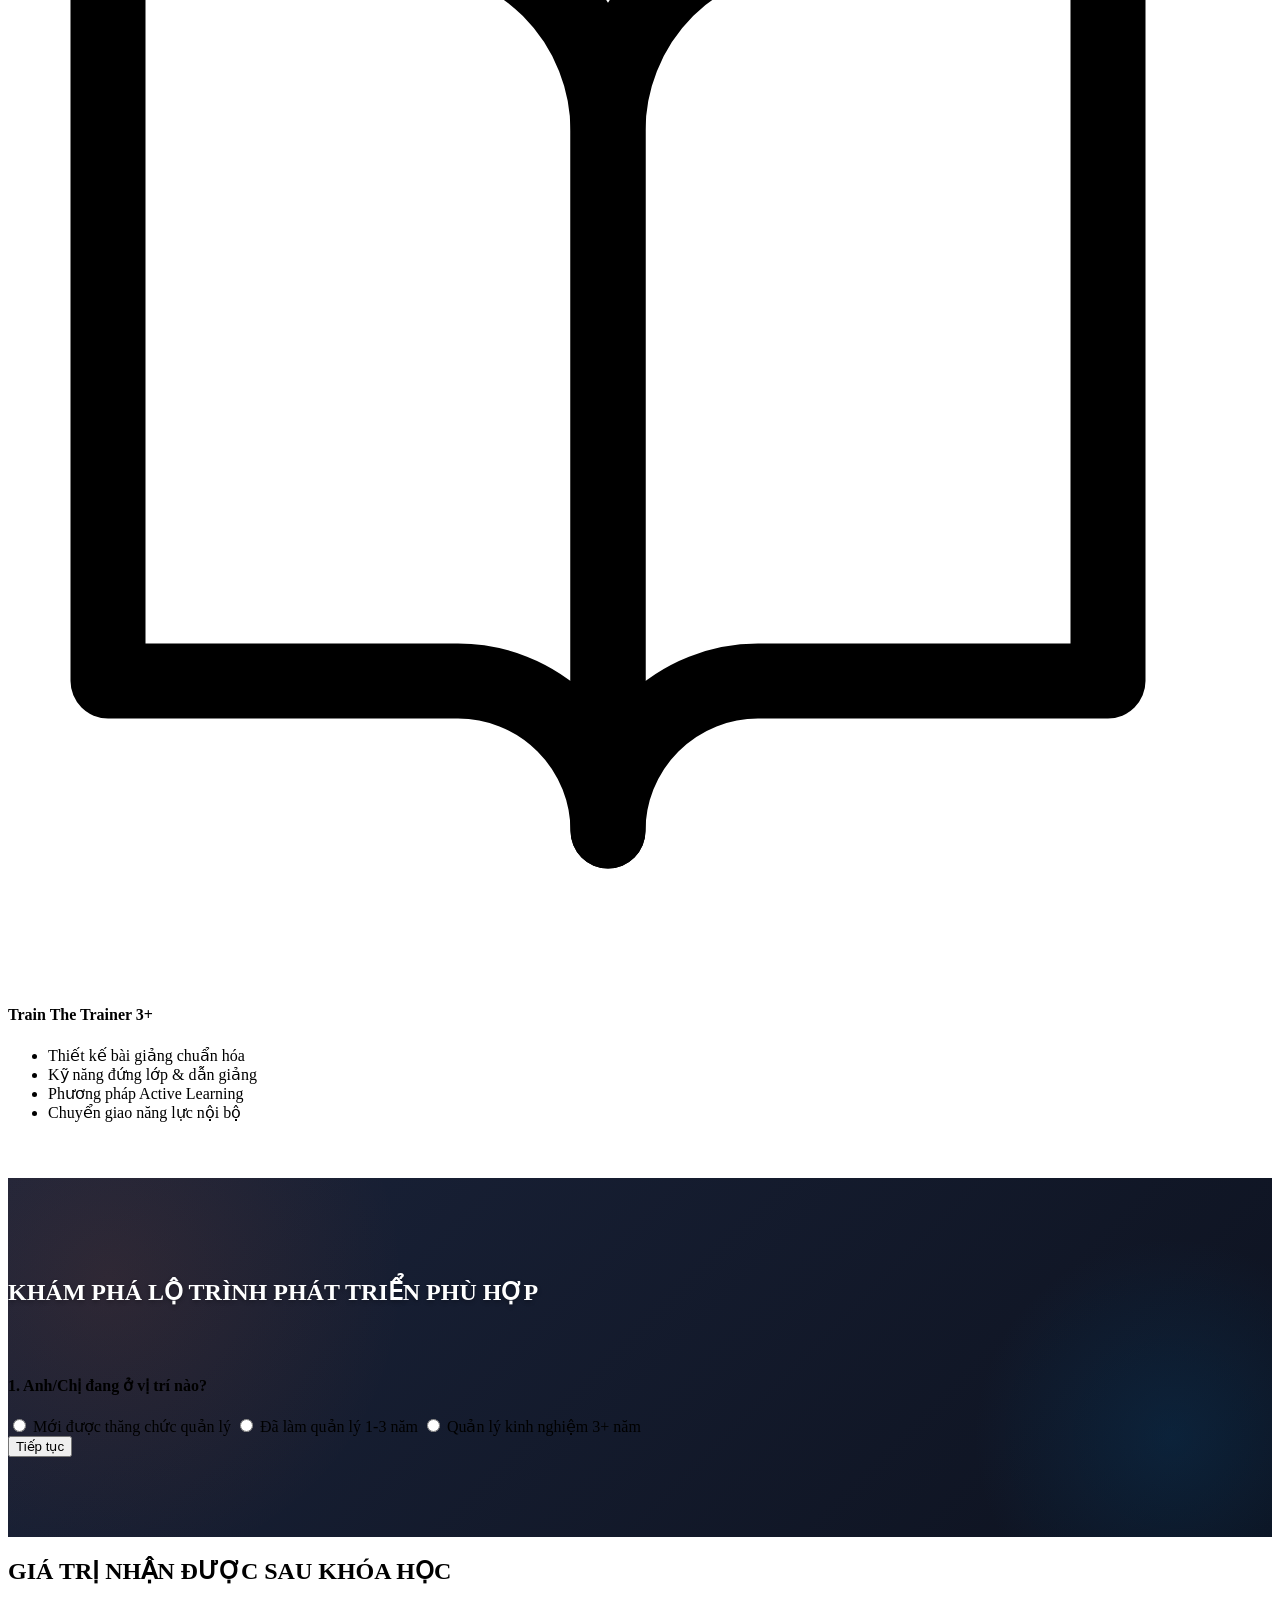
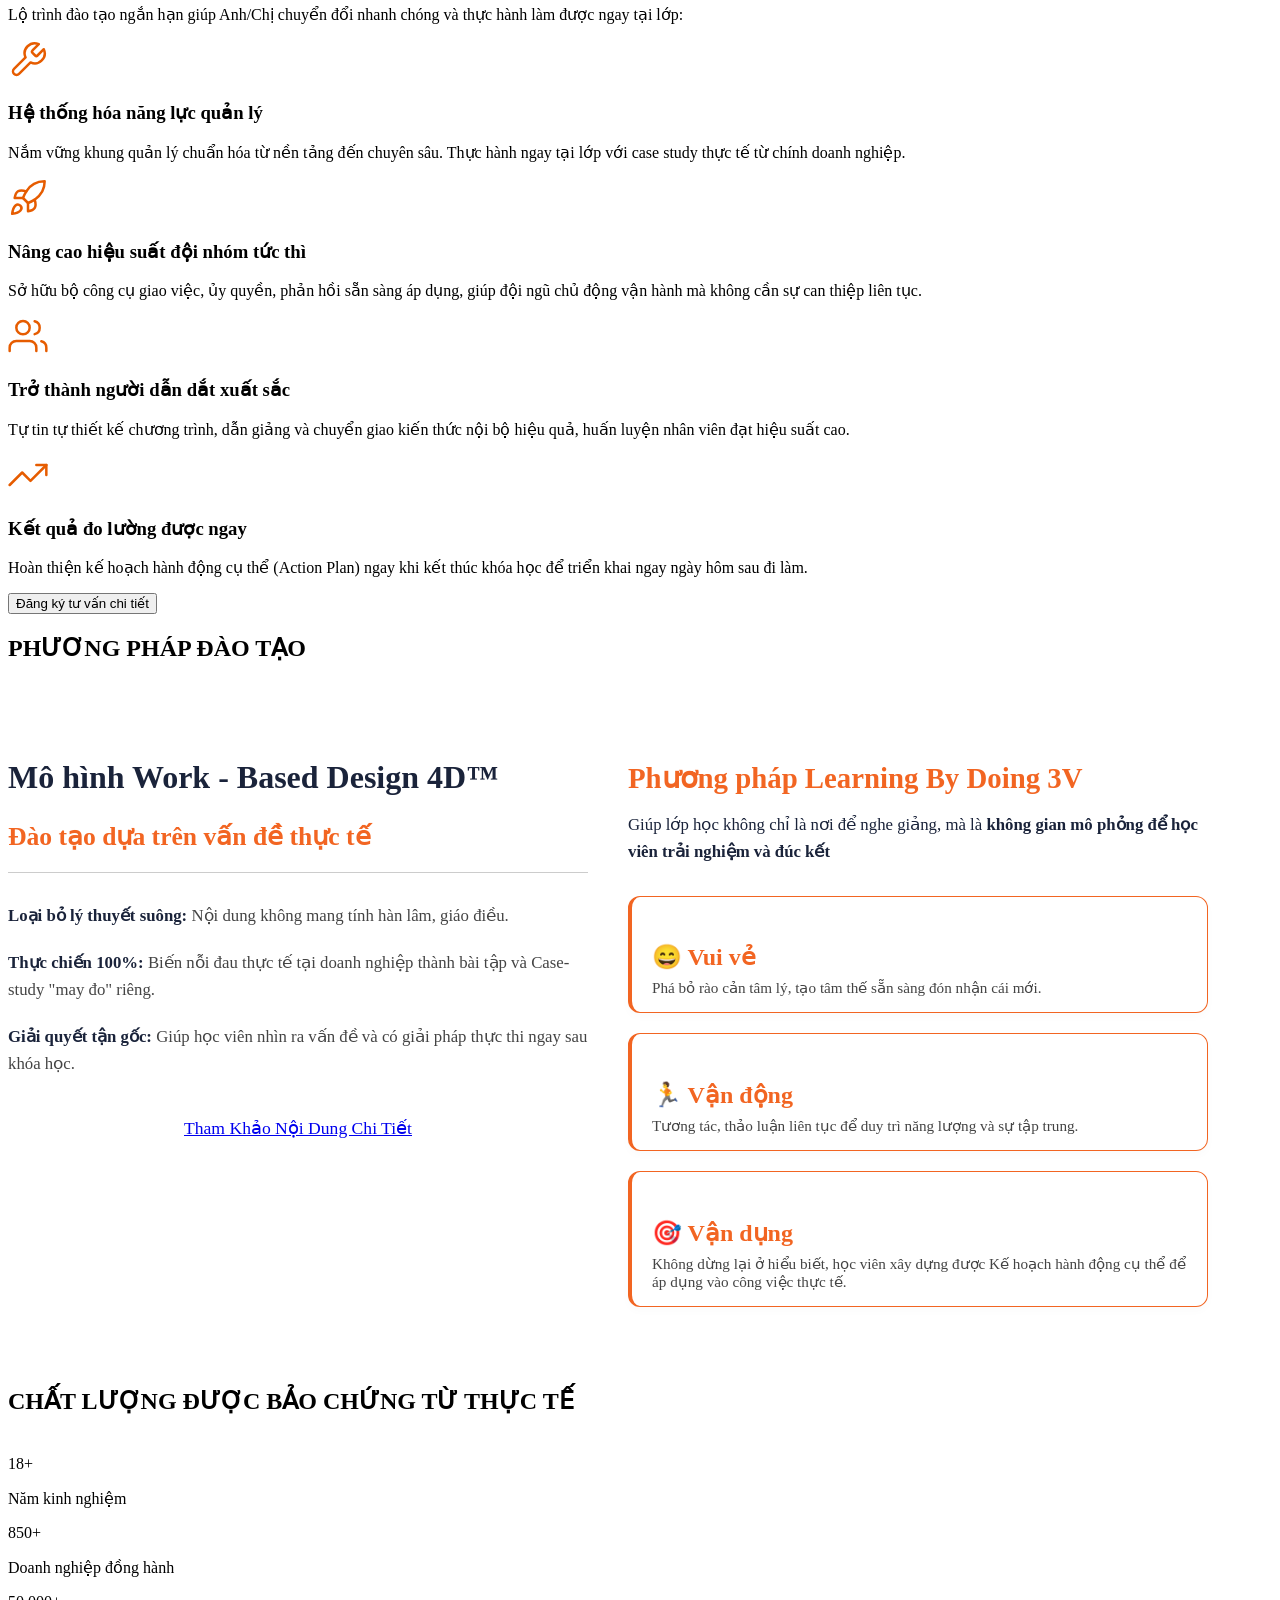
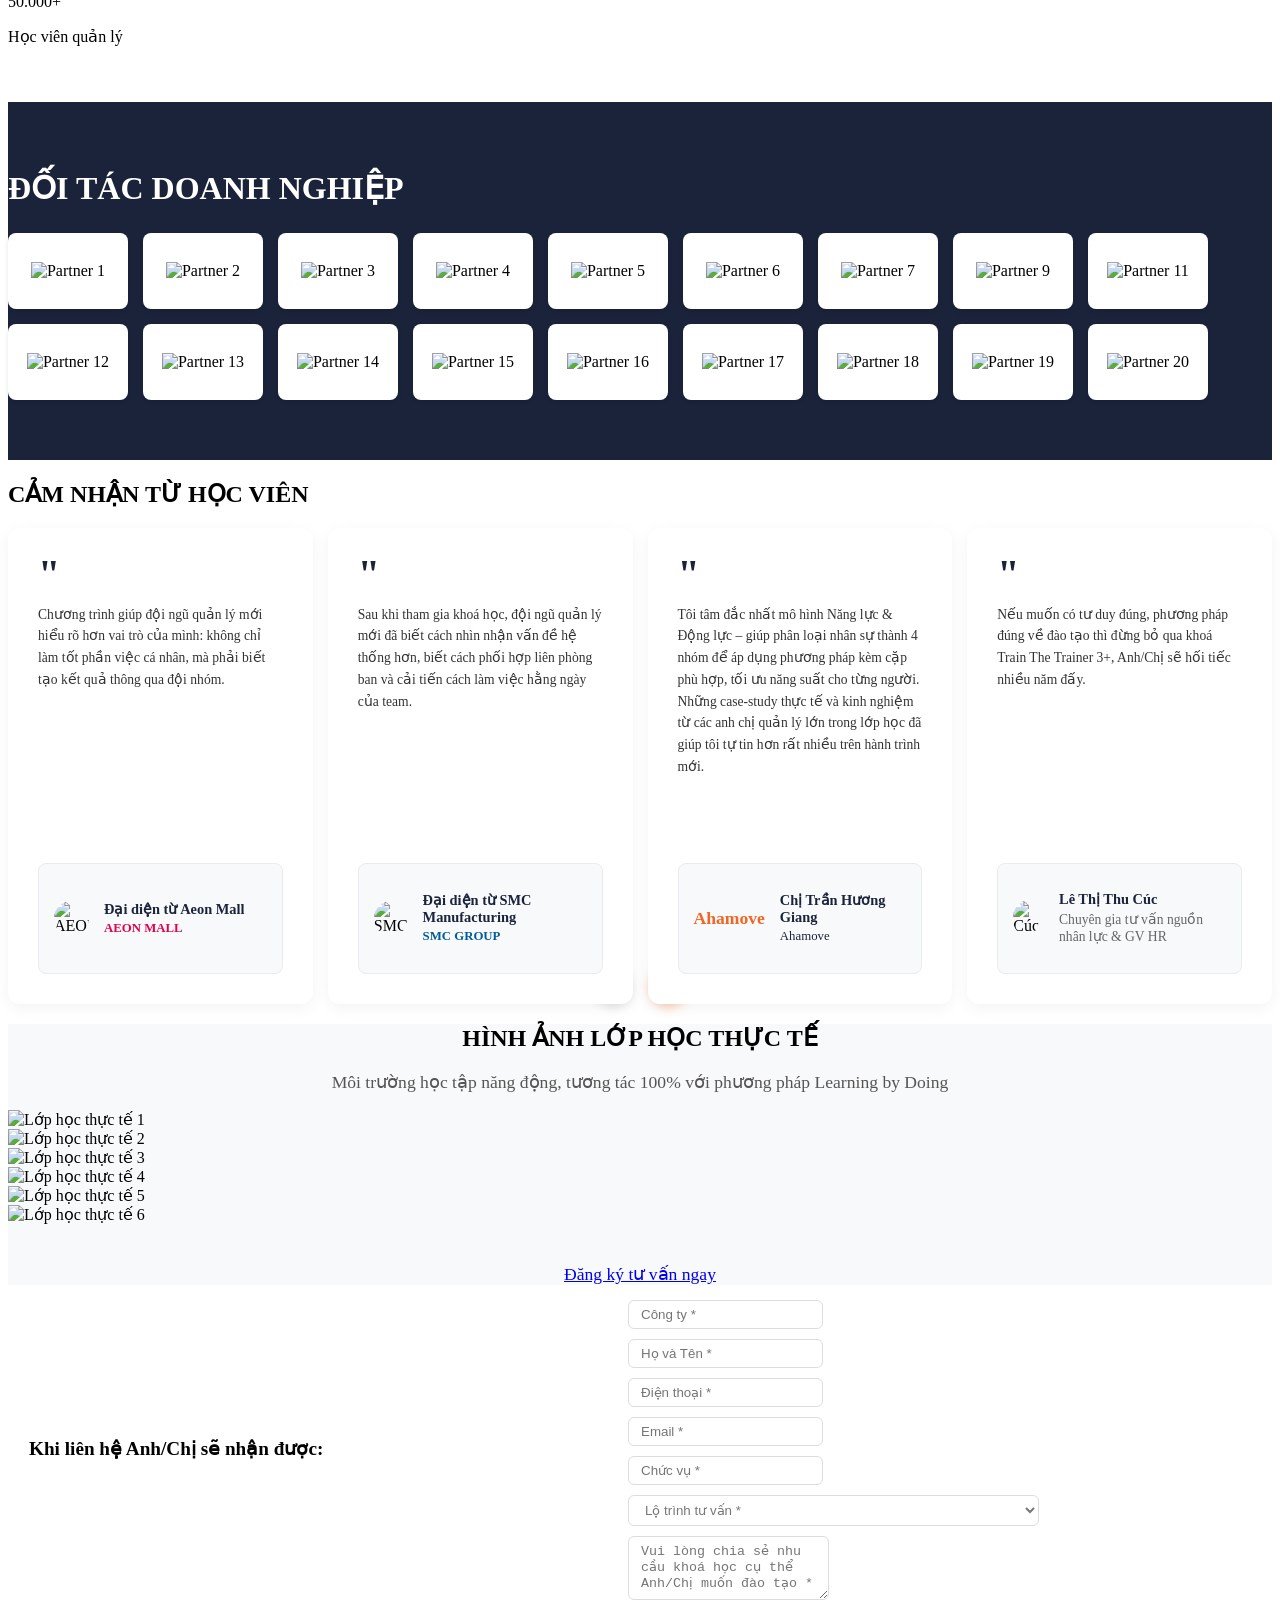
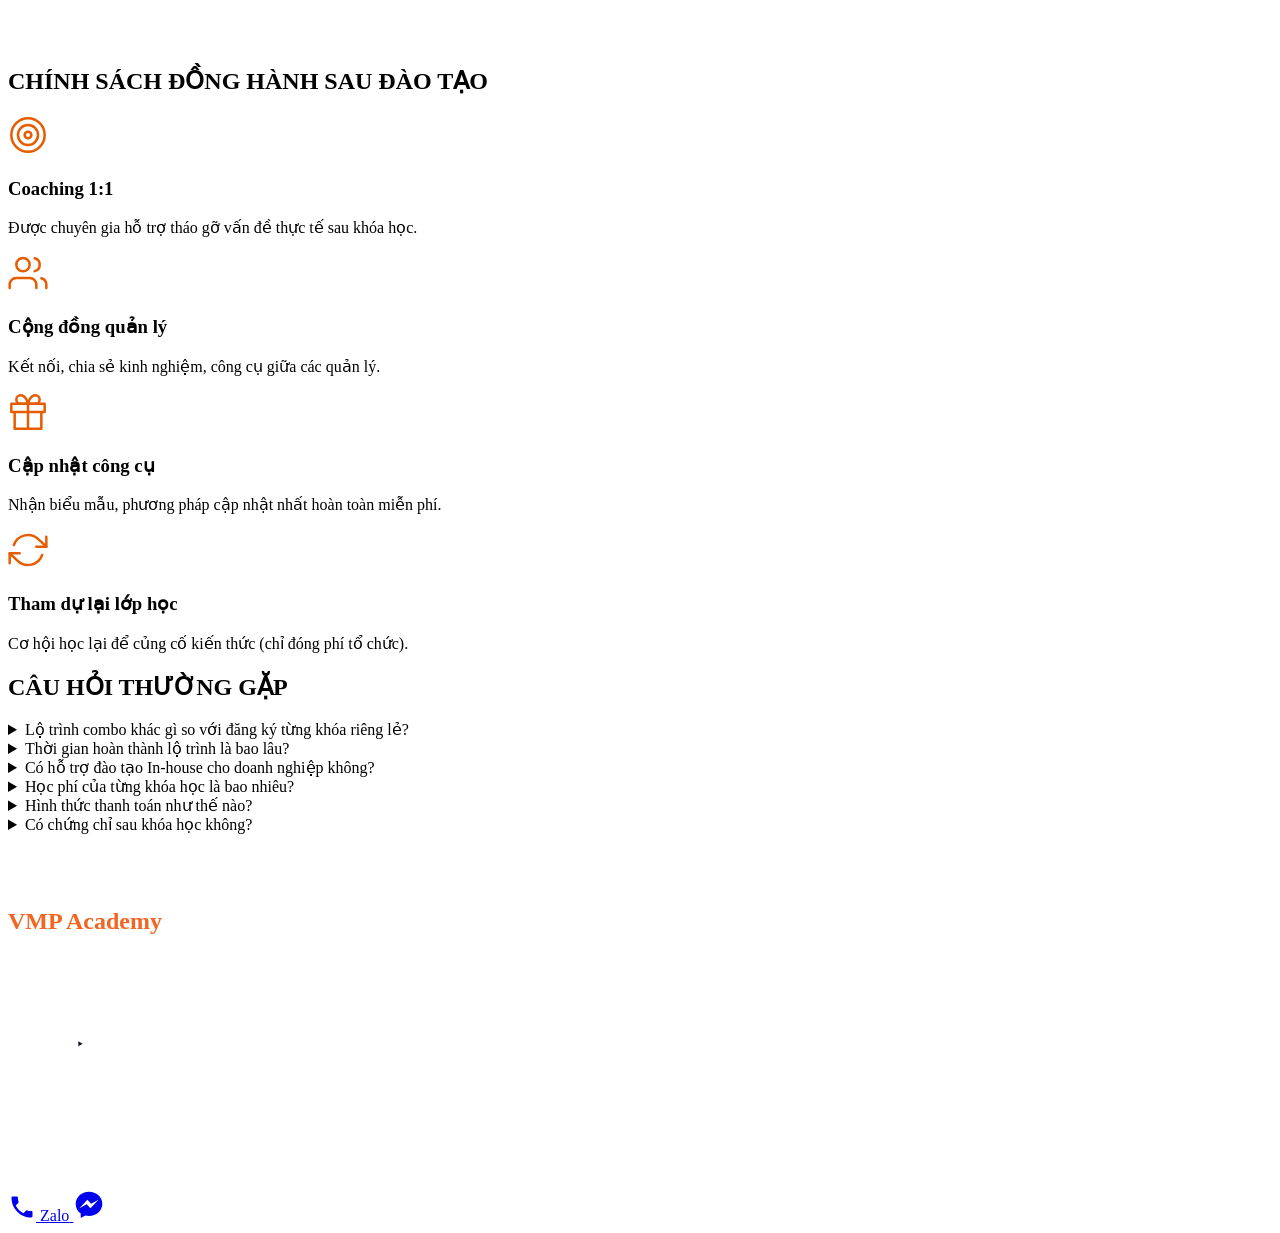
==== commit c0ead3fd: "Add files via upload" ====
--- a/index.html
+++ b/index.html
@@ -17,10 +17,10 @@
 </head>
 <body>
 <!-- 1. Sticky Nav -->
-<nav class="sticky-nav" id="stickyNav">
+<nav class="sticky-nav" id="stickyNav" style="position: fixed !important; top: 0 !important; width: 100% !important; z-index: 99999 !important;">
 <div class="container nav-container">
 <a class="logo" href="#">
-<div class="logo-placeholder">VMP Academy</div>
+<img src="assets/images/logo.png" alt="VMP Academy" class="site-logo" />
 </a>
 <ul class="nav-links">
 <li><a class="nav-link" href="#van-de">Vấn đề</a></li>
@@ -165,7 +165,7 @@
 <div style="position: absolute; width: 600px; height: 600px; background: radial-gradient(circle, rgba(242,101,34,0.1) 0%, rgba(26,35,58,0) 70%); top: -200px; left: -200px; border-radius: 50%;"></div>
 <div style="position: absolute; width: 400px; height: 400px; background: radial-gradient(circle, rgba(0,92,153,0.2) 0%, rgba(26,35,58,0) 70%); bottom: -100px; right: -100px; border-radius: 50%;"></div>
 <div class="container" style="position: relative; z-index: 2;">
-<h2 class="section-title text-center" style="color: #fff; text-shadow: 0 2px 4px rgba(0,0,0,0.3); margin-bottom: 50px;">KHÁM PHÁ LỘ TRÌNH PHÁT TRIỂN PHÙ HỢP</h2>
+<h2 class="section-title text-center" style="color: #fff; text-shadow: 0 2px 4px rgba(0,0,0,0.3); margin-bottom: 40px; padding-bottom: 30px;">KHÁM PHÁ LỘ TRÌNH PHÁT TRIỂN PHÙ HỢP</h2>
 
 <div class="quiz-card" id="quiz-container" style="max-width: 900px;">
 <div class="quiz-step active" id="step-1">
@@ -353,7 +353,9 @@
                     <strong style="color: #1a233a;">Giải quyết tận gốc:</strong> Giúp học viên nhìn ra vấn đề và có giải pháp thực thi ngay sau khóa&nbsp;học.
                 </li>
             </ul>
-            <a href="#dang-ky" class="btn btn-primary" style="padding: 15px 30px; font-size: 1.1rem; border-radius: 8px;">Tham Khảo Nội Dung Chi Tiết</a>
+            <div style="text-align: center; margin-top: 30px;">
+                <a href="#dang-ky" class="btn btn-primary hide-on-mobile" style="padding: 15px 30px; font-size: 1.1rem; border-radius: 8px;">Tham Khảo Nội Dung Chi Tiết</a>
+            </div>
         </div>
 
         <!-- Right Column -->
@@ -878,5 +880,43 @@
 <!-- Scripts -->
 <script src="js/main.js"></script>
 <script src="js/form.js"></script>
+
+<script>
+// Force sticky nav to always stay fixed at top
+(function() {
+    var nav = document.getElementById('stickyNav');
+    if (!nav) return;
+    
+    // Force styles immediately
+    nav.style.cssText = 'position:fixed!important;top:0!important;left:0!important;width:100%!important;z-index:99999!important;background:#fff!important;border-bottom:1px solid #e2e8f0;padding:15px 0;';
+    
+    // Re-apply on scroll in case anything overrides
+    window.addEventListener('scroll', function() {
+        nav.style.position = 'fixed';
+        nav.style.top = '0';
+        nav.style.left = '0';
+        nav.style.width = '100%';
+        nav.style.zIndex = '99999';
+        
+        // Add shadow on scroll
+        if (window.scrollY > 50) {
+            nav.style.boxShadow = '0 2px 10px rgba(0,0,0,0.1)';
+        } else {
+            nav.style.boxShadow = 'none';
+        }
+    });
+    
+    // Also observe for any DOM mutations that might change styles
+    if (window.MutationObserver) {
+        var observer = new MutationObserver(function() {
+            if (nav.style.position !== 'fixed') {
+                nav.style.position = 'fixed';
+            }
+        });
+        observer.observe(nav, { attributes: true, attributeFilter: ['style'] });
+    }
+})();
+</script>
+
 </body>
 </html>
